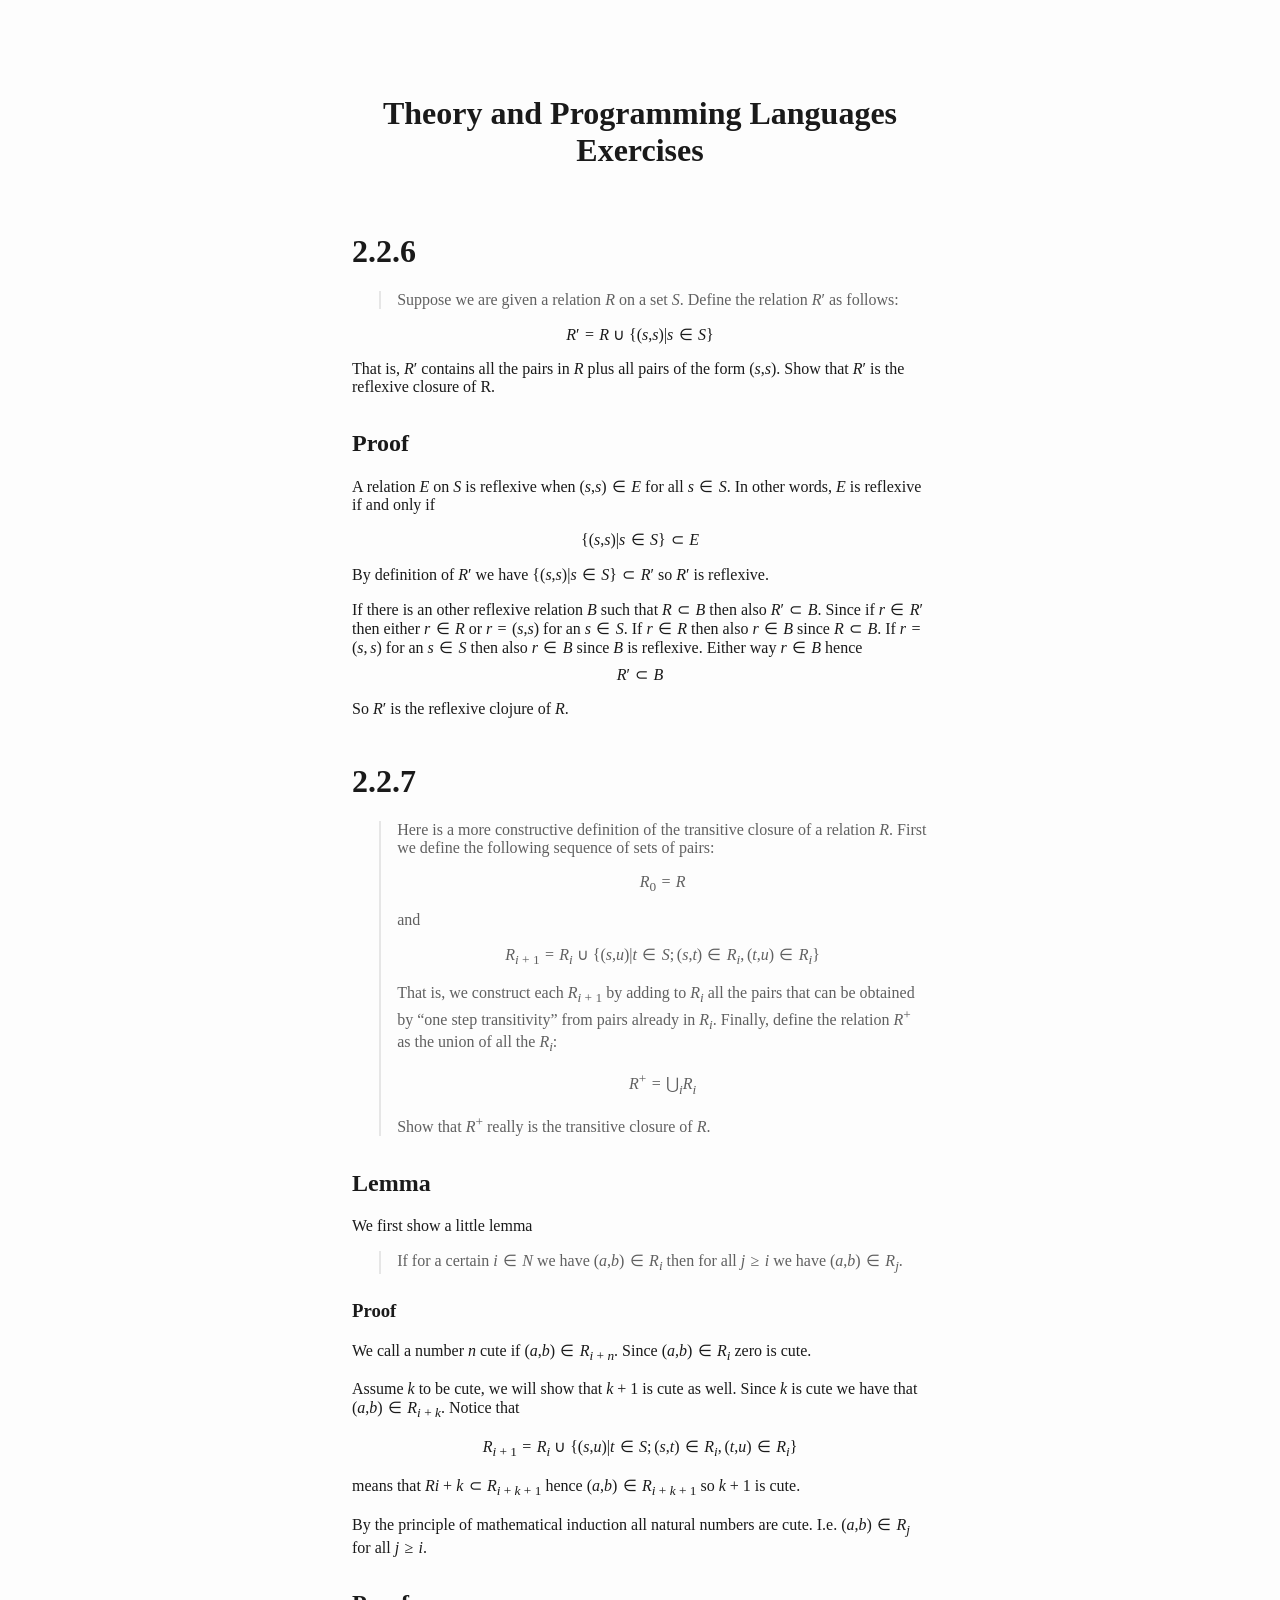
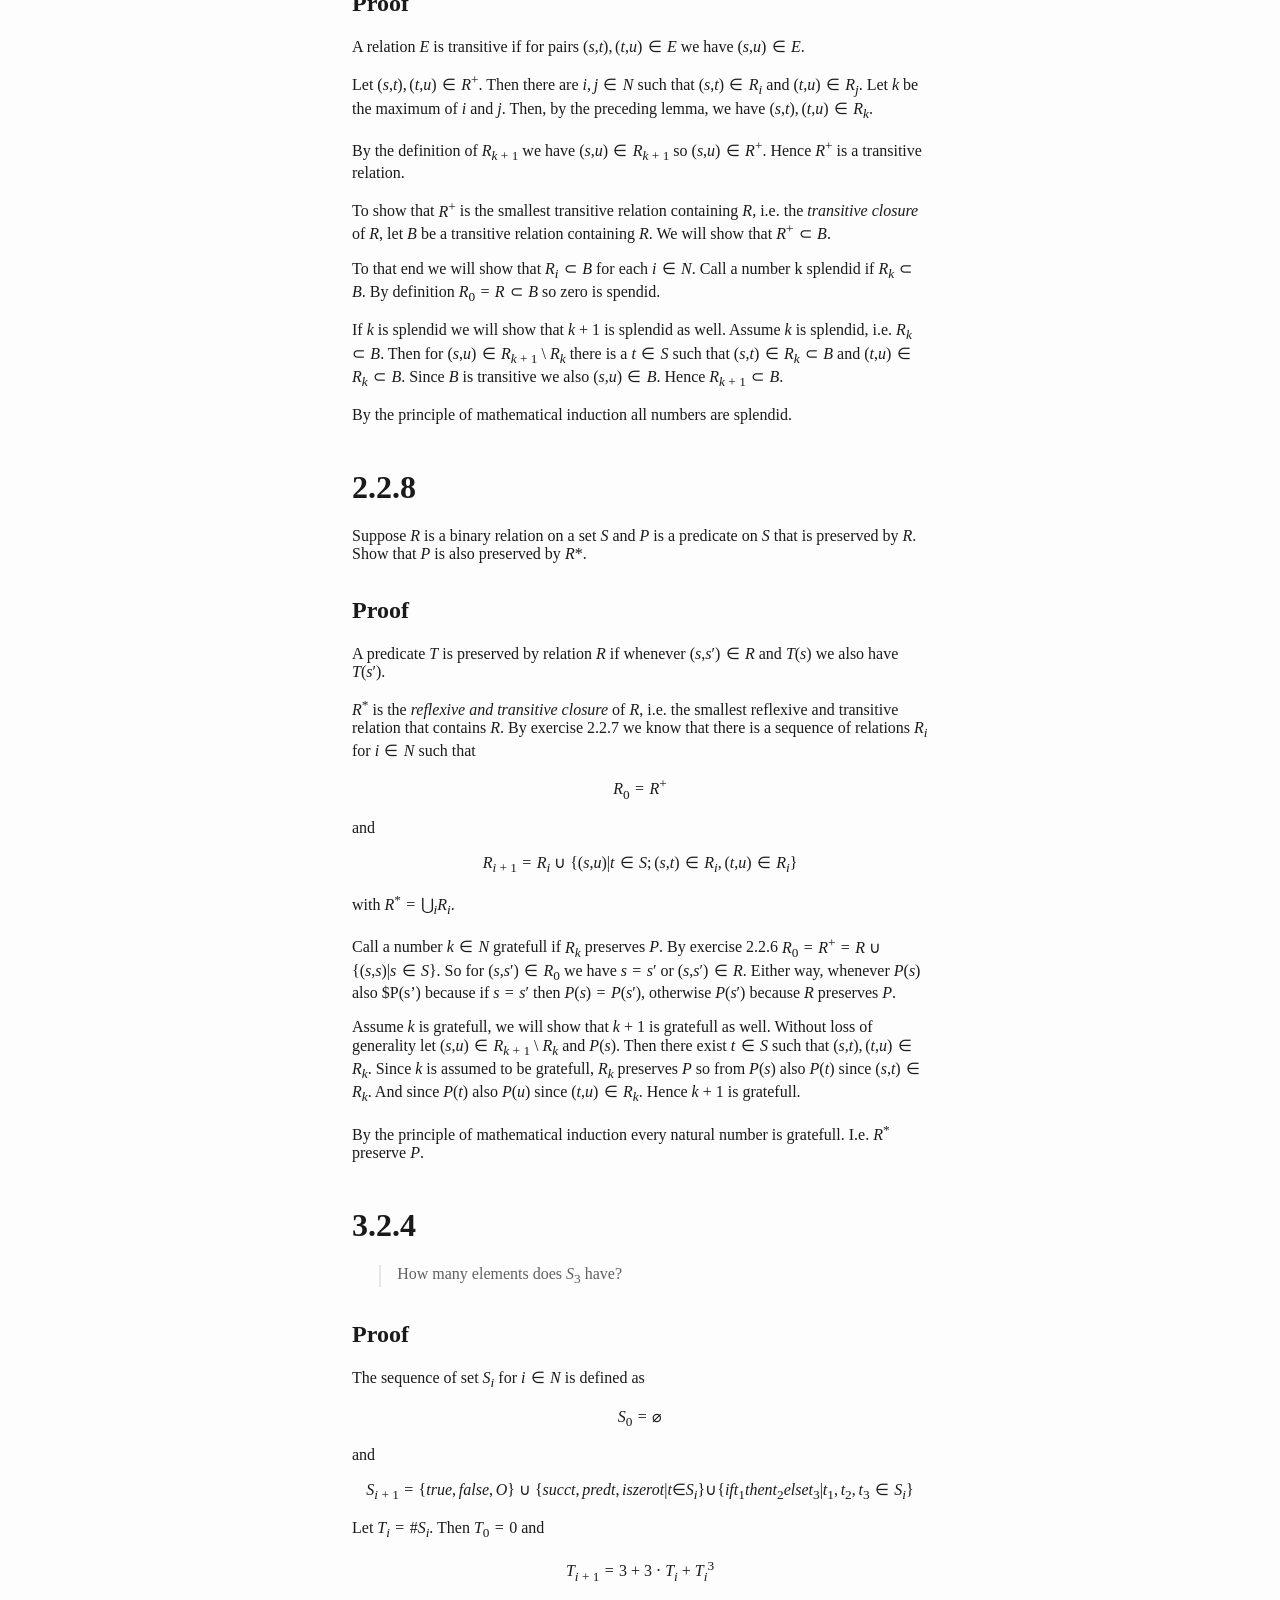
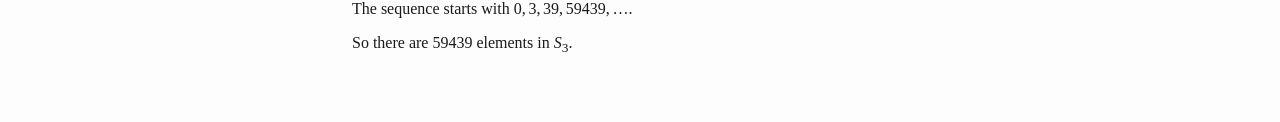
==== docs/exercises.html @ 186ad0e3 "Exercise 3.2.4" ====
<!DOCTYPE html>
<html xmlns="http://www.w3.org/1999/xhtml" lang="" xml:lang="">
<head>
  <meta charset="utf-8" />
  <meta name="generator" content="pandoc" />
  <meta name="viewport" content="width=device-width, initial-scale=1.0, user-scalable=yes" />
  <title>Theory and Programming Languages Exercises</title>
  <style>
    html {
      color: #1a1a1a;
      background-color: #fdfdfd;
    }
    body {
      margin: 0 auto;
      max-width: 36em;
      padding-left: 50px;
      padding-right: 50px;
      padding-top: 50px;
      padding-bottom: 50px;
      hyphens: auto;
      overflow-wrap: break-word;
      text-rendering: optimizeLegibility;
      font-kerning: normal;
    }
    @media (max-width: 600px) {
      body {
        font-size: 0.9em;
        padding: 12px;
      }
      h1 {
        font-size: 1.8em;
      }
    }
    @media print {
      html {
        background-color: white;
      }
      body {
        background-color: transparent;
        color: black;
        font-size: 12pt;
      }
      p, h2, h3 {
        orphans: 3;
        widows: 3;
      }
      h2, h3, h4 {
        page-break-after: avoid;
      }
    }
    p {
      margin: 1em 0;
    }
    a {
      color: #1a1a1a;
    }
    a:visited {
      color: #1a1a1a;
    }
    img {
      max-width: 100%;
    }
    h1, h2, h3, h4, h5, h6 {
      margin-top: 1.4em;
    }
    h5, h6 {
      font-size: 1em;
      font-style: italic;
    }
    h6 {
      font-weight: normal;
    }
    ol, ul {
      padding-left: 1.7em;
      margin-top: 1em;
    }
    li > ol, li > ul {
      margin-top: 0;
    }
    blockquote {
      margin: 1em 0 1em 1.7em;
      padding-left: 1em;
      border-left: 2px solid #e6e6e6;
      color: #606060;
    }
    code {
      font-family: Menlo, Monaco, Consolas, 'Lucida Console', monospace;
      font-size: 85%;
      margin: 0;
      hyphens: manual;
    }
    pre {
      margin: 1em 0;
      overflow: auto;
    }
    pre code {
      padding: 0;
      overflow: visible;
      overflow-wrap: normal;
    }
    .sourceCode {
     background-color: transparent;
     overflow: visible;
    }
    hr {
      background-color: #1a1a1a;
      border: none;
      height: 1px;
      margin: 1em 0;
    }
    table {
      margin: 1em 0;
      border-collapse: collapse;
      width: 100%;
      overflow-x: auto;
      display: block;
      font-variant-numeric: lining-nums tabular-nums;
    }
    table caption {
      margin-bottom: 0.75em;
    }
    tbody {
      margin-top: 0.5em;
      border-top: 1px solid #1a1a1a;
      border-bottom: 1px solid #1a1a1a;
    }
    th {
      border-top: 1px solid #1a1a1a;
      padding: 0.25em 0.5em 0.25em 0.5em;
    }
    td {
      padding: 0.125em 0.5em 0.25em 0.5em;
    }
    header {
      margin-bottom: 4em;
      text-align: center;
    }
    #TOC li {
      list-style: none;
    }
    #TOC ul {
      padding-left: 1.3em;
    }
    #TOC > ul {
      padding-left: 0;
    }
    #TOC a:not(:hover) {
      text-decoration: none;
    }
    code{white-space: pre-wrap;}
    span.smallcaps{font-variant: small-caps;}
    div.columns{display: flex; gap: min(4vw, 1.5em);}
    div.column{flex: auto; overflow-x: auto;}
    div.hanging-indent{margin-left: 1.5em; text-indent: -1.5em;}
    /* The extra [class] is a hack that increases specificity enough to
       override a similar rule in reveal.js */
    ul.task-list[class]{list-style: none;}
    ul.task-list li input[type="checkbox"] {
      font-size: inherit;
      width: 0.8em;
      margin: 0 0.8em 0.2em -1.6em;
      vertical-align: middle;
    }
    .display.math{display: block; text-align: center; margin: 0.5rem auto;}
  </style>
</head>
<body>
<header id="title-block-header">
<h1 class="title">Theory and Programming Languages Exercises</h1>
</header>
<h1 id="section">2.2.6</h1>
<blockquote>
<p>Suppose we are given a relation <span
class="math inline"><em>R</em></span> on a set <span
class="math inline"><em>S</em></span>. Define the relation <span
class="math inline"><em>R</em>′</span> as follows:</p>
</blockquote>
<p><span
class="math display"><em>R</em>′ = <em>R</em> ∪ {(<em>s</em>,<em>s</em>)|<em>s</em> ∈ <em>S</em>}</span></p>
<p>That is, <span class="math inline"><em>R</em>′</span> contains all
the pairs in <span class="math inline"><em>R</em></span> plus all pairs
of the form <span class="math inline">(<em>s</em>,<em>s</em>)</span>.
Show that <span class="math inline"><em>R</em>′</span> is the reflexive
closure of R.</p>
<h2 id="proof">Proof</h2>
<p>A relation <span class="math inline"><em>E</em></span> on <span
class="math inline"><em>S</em></span> is reflexive when <span
class="math inline">(<em>s</em>,<em>s</em>) ∈ <em>E</em></span> for all
<span class="math inline"><em>s</em> ∈ <em>S</em></span>. In other
words, <span class="math inline"><em>E</em></span> is reflexive if and
only if</p>
<p><span
class="math display">{(<em>s</em>,<em>s</em>)|<em>s</em> ∈ <em>S</em>} ⊂ <em>E</em></span></p>
<p>By definition of <span class="math inline"><em>R</em>′</span> we have
<span
class="math inline">{(<em>s</em>,<em>s</em>)|<em>s</em> ∈ <em>S</em>} ⊂ <em>R</em>′</span>
so <span class="math inline"><em>R</em>′</span> is reflexive.</p>
<p>If there is an other reflexive relation <span
class="math inline"><em>B</em></span> such that <span
class="math inline"><em>R</em> ⊂ <em>B</em></span> then also <span
class="math inline"><em>R</em>′ ⊂ <em>B</em></span>. Since if <span
class="math inline"><em>r</em> ∈ <em>R</em>′</span> then either <span
class="math inline"><em>r</em> ∈ <em>R</em></span> or <span
class="math inline"><em>r</em> = (<em>s</em>,<em>s</em>)</span> for an
<span class="math inline"><em>s</em> ∈ <em>S</em></span>. If <span
class="math inline"><em>r</em> ∈ <em>R</em></span> then also <span
class="math inline"><em>r</em> ∈ <em>B</em></span> since <span
class="math inline"><em>R</em> ⊂ <em>B</em></span>. If <span
class="math inline"><em>r</em> = (<em>s</em>, <em>s</em></span>) for an
<span class="math inline"><em>s</em> ∈ <em>S</em></span> then also <span
class="math inline"><em>r</em> ∈ <em>B</em></span> since <span
class="math inline"><em>B</em></span> is reflexive. Either way <span
class="math inline"><em>r</em> ∈ <em>B</em></span> hence <span
class="math display"><em>R</em>′ ⊂ <em>B</em></span></p>
<p>So <span class="math inline"><em>R</em>′</span> is the reflexive
clojure of <span class="math inline"><em>R</em></span>.</p>
<h1 id="section-1">2.2.7</h1>
<blockquote>
<p>Here is a more constructive definition of the transitive closure of a
relation <span class="math inline"><em>R</em></span>. First we define
the following sequence of sets of pairs:</p>
<p><span
class="math display"><em>R</em><sub>0</sub> = <em>R</em></span></p>
<p>and</p>
<p><span
class="math display"><em>R</em><sub><em>i</em> + 1</sub> = <em>R</em><sub><em>i</em></sub> ∪ {(<em>s</em>,<em>u</em>)|<em>t</em> ∈ <em>S</em>; (<em>s</em>,<em>t</em>) ∈ <em>R</em><sub><em>i</em></sub>, (<em>t</em>,<em>u</em>) ∈ <em>R</em><sub><em>i</em></sub>}</span></p>
<p>That is, we construct each <span
class="math inline"><em>R</em><sub><em>i</em> + 1</sub></span> by adding
to <span class="math inline"><em>R</em><sub><em>i</em></sub></span> all
the pairs that can be obtained by “one step transitivity” from pairs
already in <span
class="math inline"><em>R</em><sub><em>i</em></sub></span>. Finally,
define the relation <span
class="math inline"><em>R</em><sup>+</sup></span> as the union of all
the <span
class="math inline"><em>R</em><sub><em>i</em></sub></span>:</p>
<p><span
class="math display"><em>R</em><sup>+</sup> = ⋃<sub><em>i</em></sub><em>R</em><sub><em>i</em></sub></span></p>
<p>Show that <span class="math inline"><em>R</em><sup>+</sup></span>
really is the transitive closure of <span
class="math inline"><em>R</em></span>.</p>
</blockquote>
<h2 id="lemma">Lemma</h2>
<p>We first show a little lemma</p>
<blockquote>
<p>If for a certain <span
class="math inline"><em>i</em> ∈ <em>N</em></span> we have <span
class="math inline">(<em>a</em>,<em>b</em>) ∈ <em>R</em><sub><em>i</em></sub></span>
then for all <span class="math inline"><em>j</em> ≥ <em>i</em></span> we
have <span
class="math inline">(<em>a</em>,<em>b</em>) ∈ <em>R</em><sub><em>j</em></sub></span>.</p>
</blockquote>
<h3 id="proof-1">Proof</h3>
<p>We call a number <span class="math inline"><em>n</em></span> cute if
<span
class="math inline">(<em>a</em>,<em>b</em>) ∈ <em>R</em><sub><em>i</em> + <em>n</em></sub></span>.
Since <span
class="math inline">(<em>a</em>,<em>b</em>) ∈ <em>R</em><sub><em>i</em></sub></span>
zero is cute.</p>
<p>Assume <span class="math inline"><em>k</em></span> to be cute, we
will show that <span class="math inline"><em>k</em> + 1</span> is cute
as well. Since <span class="math inline"><em>k</em></span> is cute we
have that <span
class="math inline">(<em>a</em>,<em>b</em>) ∈ <em>R</em><sub><em>i</em> + <em>k</em></sub></span>.
Notice that</p>
<p><span
class="math display"><em>R</em><sub><em>i</em> + 1</sub> = <em>R</em><sub><em>i</em></sub> ∪ {(<em>s</em>,<em>u</em>)|<em>t</em> ∈ <em>S</em>; (<em>s</em>,<em>t</em>) ∈ <em>R</em><sub><em>i</em></sub>, (<em>t</em>,<em>u</em>) ∈ <em>R</em><sub><em>i</em></sub>}</span></p>
<p>means that <span
class="math inline"><em>R</em><em>i</em> + <em>k</em> ⊂ <em>R</em><sub><em>i</em> + <em>k</em> + 1</sub></span>
hence <span
class="math inline">(<em>a</em>,<em>b</em>) ∈ <em>R</em><sub><em>i</em> + <em>k</em> + 1</sub></span>
so <span class="math inline"><em>k</em> + 1</span> is cute.</p>
<p>By the principle of mathematical induction all natural numbers are
cute. I.e. <span
class="math inline">(<em>a</em>,<em>b</em>) ∈ <em>R</em><sub><em>j</em></sub></span>
for all <span class="math inline"><em>j</em> ≥ <em>i</em></span>.</p>
<h2 id="proof-2">Proof</h2>
<p>A relation <span class="math inline"><em>E</em></span> is transitive
if for pairs <span
class="math inline">(<em>s</em>,<em>t</em>), (<em>t</em>,<em>u</em>) ∈ <em>E</em></span>
we have <span
class="math inline">(<em>s</em>,<em>u</em>) ∈ <em>E</em></span>.</p>
<p>Let <span
class="math inline">(<em>s</em>,<em>t</em>), (<em>t</em>,<em>u</em>) ∈ <em>R</em><sup>+</sup></span>.
Then there are <span
class="math inline"><em>i</em>, <em>j</em> ∈ <em>N</em></span> such that
<span
class="math inline">(<em>s</em>,<em>t</em>) ∈ <em>R</em><sub><em>i</em></sub></span>
and <span
class="math inline">(<em>t</em>,<em>u</em>) ∈ <em>R</em><sub><em>j</em></sub></span>.
Let <span class="math inline"><em>k</em></span> be the maximum of <span
class="math inline"><em>i</em></span> and <span
class="math inline"><em>j</em></span>. Then, by the preceding lemma, we
have <span
class="math inline">(<em>s</em>,<em>t</em>), (<em>t</em>,<em>u</em>) ∈ <em>R</em><sub><em>k</em></sub></span>.</p>
<p>By the definition of <span
class="math inline"><em>R</em><sub><em>k</em> + 1</sub></span> we have
<span
class="math inline">(<em>s</em>,<em>u</em>) ∈ <em>R</em><sub><em>k</em> + 1</sub></span>
so <span
class="math inline">(<em>s</em>,<em>u</em>) ∈ <em>R</em><sup>+</sup></span>.
Hence <span class="math inline"><em>R</em><sup>+</sup></span> is a
transitive relation.</p>
<p>To show that <span class="math inline"><em>R</em><sup>+</sup></span>
is the smallest transitive relation containing <span
class="math inline"><em>R</em></span>, i.e. the <em>transitive
closure</em> of <span class="math inline"><em>R</em></span>, let <span
class="math inline"><em>B</em></span> be a transitive relation
containing <span class="math inline"><em>R</em></span>. We will show
that <span
class="math inline"><em>R</em><sup>+</sup> ⊂ <em>B</em></span>.</p>
<p>To that end we will show that <span
class="math inline"><em>R</em><sub><em>i</em></sub> ⊂ <em>B</em></span>
for each <span class="math inline"><em>i</em> ∈ <em>N</em></span>. Call
a number k splendid if <span
class="math inline"><em>R</em><sub><em>k</em></sub> ⊂ <em>B</em></span>.
By definition <span
class="math inline"><em>R</em><sub>0</sub> = <em>R</em> ⊂ <em>B</em></span>
so zero is spendid.</p>
<p>If <span class="math inline"><em>k</em></span> is splendid we will
show that <span class="math inline"><em>k</em> + 1</span> is splendid as
well. Assume <span class="math inline"><em>k</em></span> is splendid,
i.e. <span
class="math inline"><em>R</em><sub><em>k</em></sub> ⊂ <em>B</em></span>.
Then for <span
class="math inline">(<em>s</em>,<em>u</em>) ∈ <em>R</em><sub><em>k</em> + 1</sub> \ <em>R</em><sub><em>k</em></sub></span>
there is a <span class="math inline"><em>t</em> ∈ <em>S</em></span> such
that <span
class="math inline">(<em>s</em>,<em>t</em>) ∈ <em>R</em><sub><em>k</em></sub> ⊂ <em>B</em></span>
and <span
class="math inline">(<em>t</em>,<em>u</em>) ∈ <em>R</em><sub><em>k</em></sub> ⊂ <em>B</em></span>.
Since <span class="math inline"><em>B</em></span> is transitive we also
<span class="math inline">(<em>s</em>,<em>u</em>) ∈ <em>B</em></span>.
Hence <span
class="math inline"><em>R</em><sub><em>k</em> + 1</sub> ⊂ <em>B</em></span>.</p>
<p>By the principle of mathematical induction all numbers are
splendid.</p>
<h1 id="section-2">2.2.8</h1>
<p>Suppose <span class="math inline"><em>R</em></span> is a binary
relation on a set <span class="math inline"><em>S</em></span> and <span
class="math inline"><em>P</em></span> is a predicate on <span
class="math inline"><em>S</em></span> that is preserved by <span
class="math inline"><em>R</em></span>. Show that <span
class="math inline"><em>P</em></span> is also preserved by <span
class="math inline"><em>R</em>*</span>.</p>
<h2 id="proof-3">Proof</h2>
<p>A predicate <span class="math inline"><em>T</em></span> is preserved
by relation <span class="math inline"><em>R</em></span> if whenever
<span class="math inline">(<em>s</em>,<em>s</em>′) ∈ <em>R</em></span>
and <span class="math inline"><em>T</em>(<em>s</em>)</span> we also have
<span class="math inline"><em>T</em>(<em>s</em>′)</span>.</p>
<p><span class="math inline"><em>R</em><sup>*</sup></span> is the
<em>reflexive and transitive closure</em> of <span
class="math inline"><em>R</em></span>, i.e. the smallest reflexive and
transitive relation that contains <span
class="math inline"><em>R</em></span>. By exercise 2.2.7 we know that
there is a sequence of relations <span
class="math inline"><em>R</em><sub><em>i</em></sub></span> for <span
class="math inline"><em>i</em> ∈ <em>N</em></span> such that</p>
<p><span
class="math display"><em>R</em><sub>0</sub> = <em>R</em><sup>+</sup></span></p>
<p>and</p>
<p><span
class="math display"><em>R</em><sub><em>i</em> + 1</sub> = <em>R</em><sub><em>i</em></sub> ∪ {(<em>s</em>,<em>u</em>)|<em>t</em> ∈ <em>S</em>; (<em>s</em>,<em>t</em>) ∈ <em>R</em><sub><em>i</em></sub>, (<em>t</em>,<em>u</em>) ∈ <em>R</em><sub><em>i</em></sub>}</span></p>
<p>with <span
class="math inline"><em>R</em><sup>*</sup> = ⋃<sub><em>i</em></sub><em>R</em><sub><em>i</em></sub></span>.</p>
<p>Call a number <span
class="math inline"><em>k</em> ∈ <em>N</em></span> gratefull if <span
class="math inline"><em>R</em><sub><em>k</em></sub></span> preserves
<span class="math inline"><em>P</em></span>. By exercise 2.2.6 <span
class="math inline"><em>R</em><sub>0</sub> = <em>R</em><sup>+</sup> = <em>R</em> ∪ {(<em>s</em>,<em>s</em>)|<em>s</em> ∈ <em>S</em>}</span>.
So for <span
class="math inline">(<em>s</em>,<em>s</em>′) ∈ <em>R</em><sub>0</sub></span>
we have <span class="math inline"><em>s</em> = <em>s</em>′</span> or
<span class="math inline">(<em>s</em>,<em>s</em>′) ∈ <em>R</em></span>.
Either way, whenever <span
class="math inline"><em>P</em>(<em>s</em>)</span> also $P(s’) because if
<span class="math inline"><em>s</em> = <em>s</em>′</span> then <span
class="math inline"><em>P</em>(<em>s</em>) = <em>P</em>(<em>s</em>′)</span>,
otherwise <span class="math inline"><em>P</em>(<em>s</em>′)</span>
because <span class="math inline"><em>R</em></span> preserves <span
class="math inline"><em>P</em></span>.</p>
<p>Assume <span class="math inline"><em>k</em></span> is gratefull, we
will show that <span class="math inline"><em>k</em> + 1</span> is
gratefull as well. Without loss of generality let <span
class="math inline">(<em>s</em>,<em>u</em>) ∈ <em>R</em><sub><em>k</em> + 1</sub> \ <em>R</em><sub><em>k</em></sub></span>
and <span class="math inline"><em>P</em>(<em>s</em>)</span>. Then there
exist <span class="math inline"><em>t</em> ∈ <em>S</em></span> such that
<span
class="math inline">(<em>s</em>,<em>t</em>), (<em>t</em>,<em>u</em>) ∈ <em>R</em><sub><em>k</em></sub></span>.
Since <span class="math inline"><em>k</em></span> is assumed to be
gratefull, <span
class="math inline"><em>R</em><sub><em>k</em></sub></span> preserves
<span class="math inline"><em>P</em></span> so from <span
class="math inline"><em>P</em>(<em>s</em>)</span> also <span
class="math inline"><em>P</em>(<em>t</em>)</span> since <span
class="math inline">(<em>s</em>,<em>t</em>) ∈ <em>R</em><sub><em>k</em></sub></span>.
And since <span class="math inline"><em>P</em>(<em>t</em>)</span> also
<span class="math inline"><em>P</em>(<em>u</em>)</span> since <span
class="math inline">(<em>t</em>,<em>u</em>) ∈ <em>R</em><sub><em>k</em></sub></span>.
Hence <span class="math inline"><em>k</em> + 1</span> is gratefull.</p>
<p>By the principle of mathematical induction every natural number is
gratefull. I.e. <span class="math inline"><em>R</em><sup>*</sup></span>
preserve <span class="math inline"><em>P</em></span>.</p>
<h1 id="section-3">3.2.4</h1>
<blockquote>
<p>How many elements does <span
class="math inline"><em>S</em><sub>3</sub></span> have?</p>
</blockquote>
<h2 id="proof-4">Proof</h2>
<p>The sequence of set <span
class="math inline"><em>S</em><sub><em>i</em></sub></span> for <span
class="math inline"><em>i</em> ∈ <em>N</em></span> is defined as</p>
<p><span class="math display"><em>S</em><sub>0</sub> = ⌀</span></p>
<p>and</p>
<p><span
class="math display"><em>S</em><sub><em>i</em> + 1</sub> = {<em>t</em><em>r</em><em>u</em><em>e</em>, <em>f</em><em>a</em><em>l</em><em>s</em><em>e</em>, <em>O</em>} ∪ {<em>s</em><em>u</em><em>c</em><em>c</em><em>t</em>, <em>p</em><em>r</em><em>e</em><em>d</em><em>t</em>, <em>i</em><em>s</em><em>z</em><em>e</em><em>r</em><em>o</em><em>t</em>|<em>t</em>∈<em>S</em><sub><em>i</em></sub>}∪{<em>i</em><em>f</em><em>t</em><sub>1</sub><em>t</em><em>h</em><em>e</em><em>n</em><em>t</em><sub>2</sub><em>e</em><em>l</em><em>s</em><em>e</em><em>t</em><sub>3</sub>|<em>t</em><sub>1</sub>, <em>t</em><sub>2</sub>, <em>t</em><sub>3</sub> ∈ <em>S</em><sub><em>i</em></sub>}</span></p>
<p>Let <span
class="math inline"><em>T</em><sub><em>i</em></sub> = #<em>S</em><sub><em>i</em></sub></span>.
Then <span class="math inline"><em>T</em><sub>0</sub> = 0</span> and</p>
<p><span
class="math display"><em>T</em><sub><em>i</em> + 1</sub> = 3 + 3 ⋅ <em>T</em><sub><em>i</em></sub> + <em>T</em><sub><em>i</em></sub><sup>3</sup></span></p>
<p>The sequence starts with <span
class="math inline">0, 3, 39, 59439, …</span>.</p>
<p>So there are 59439 elements in <span
class="math inline"><em>S</em><sub>3</sub></span>.</p>
</body>
</html>
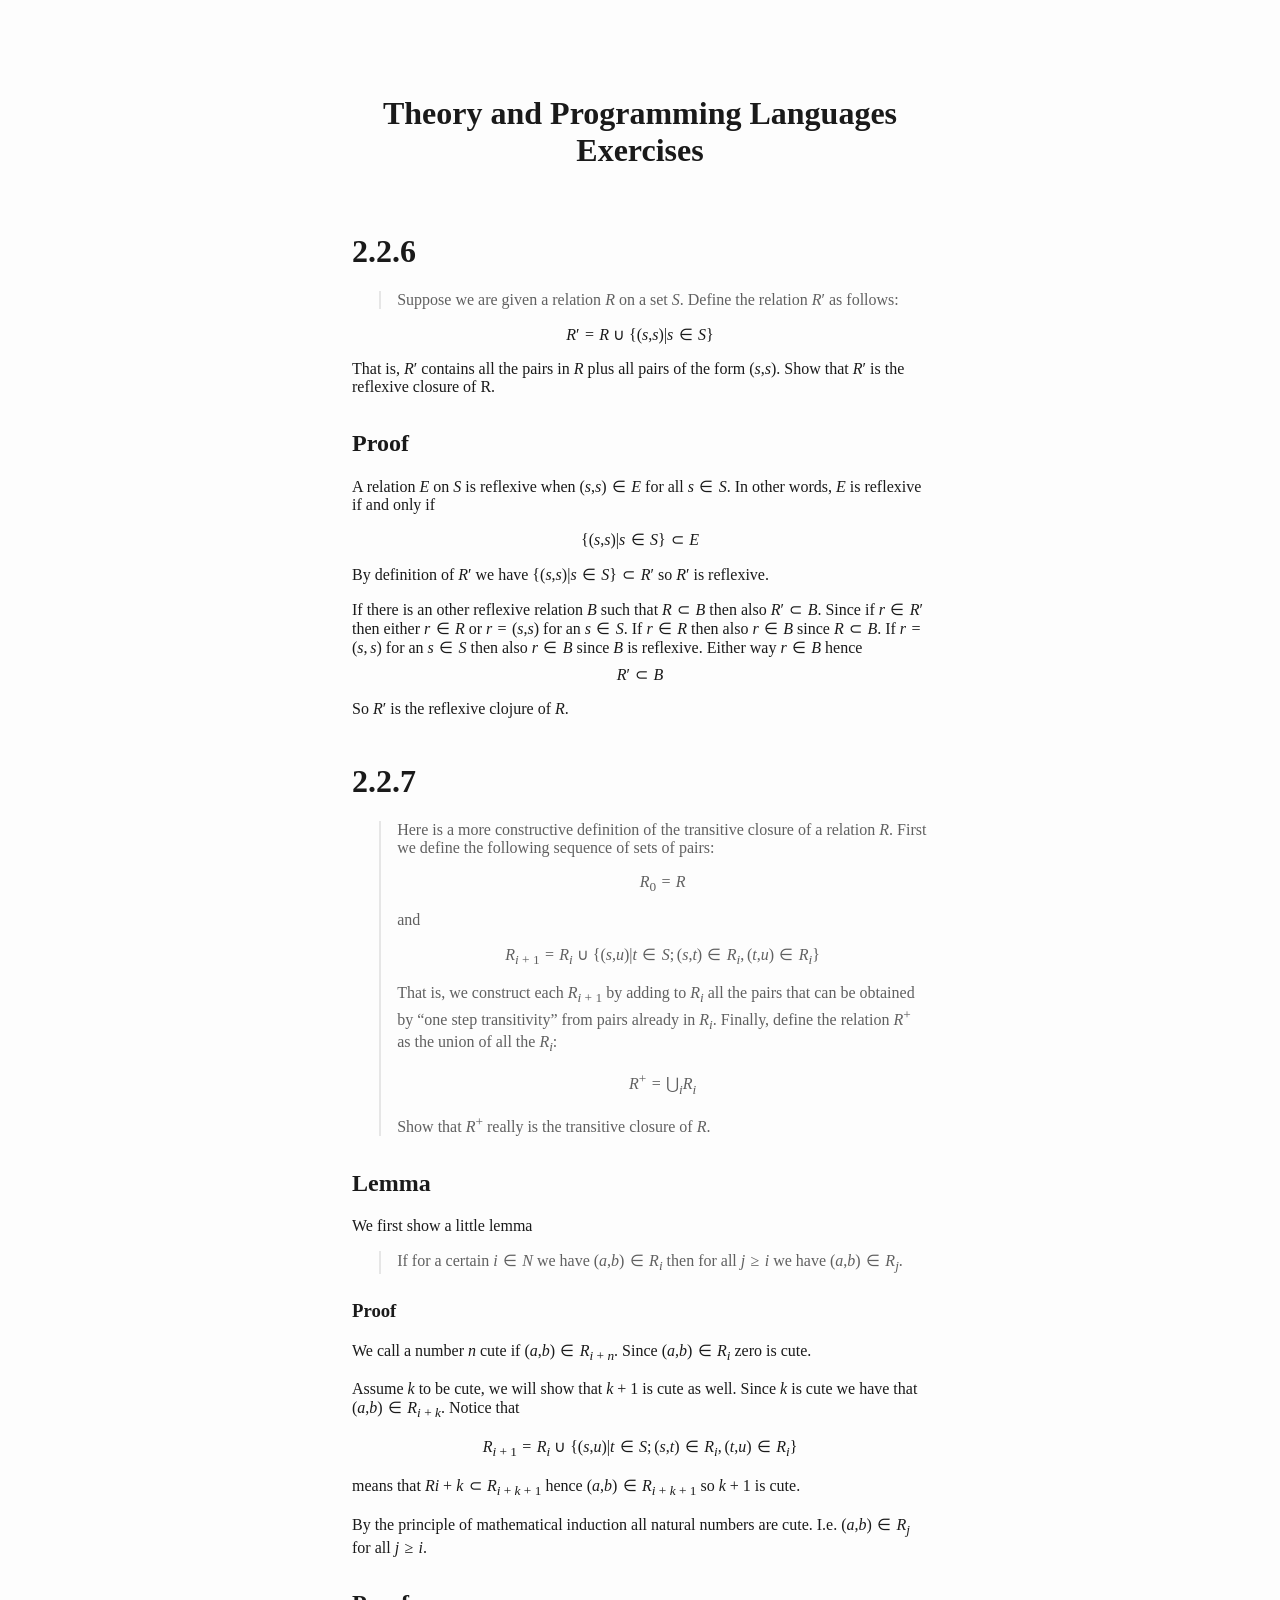
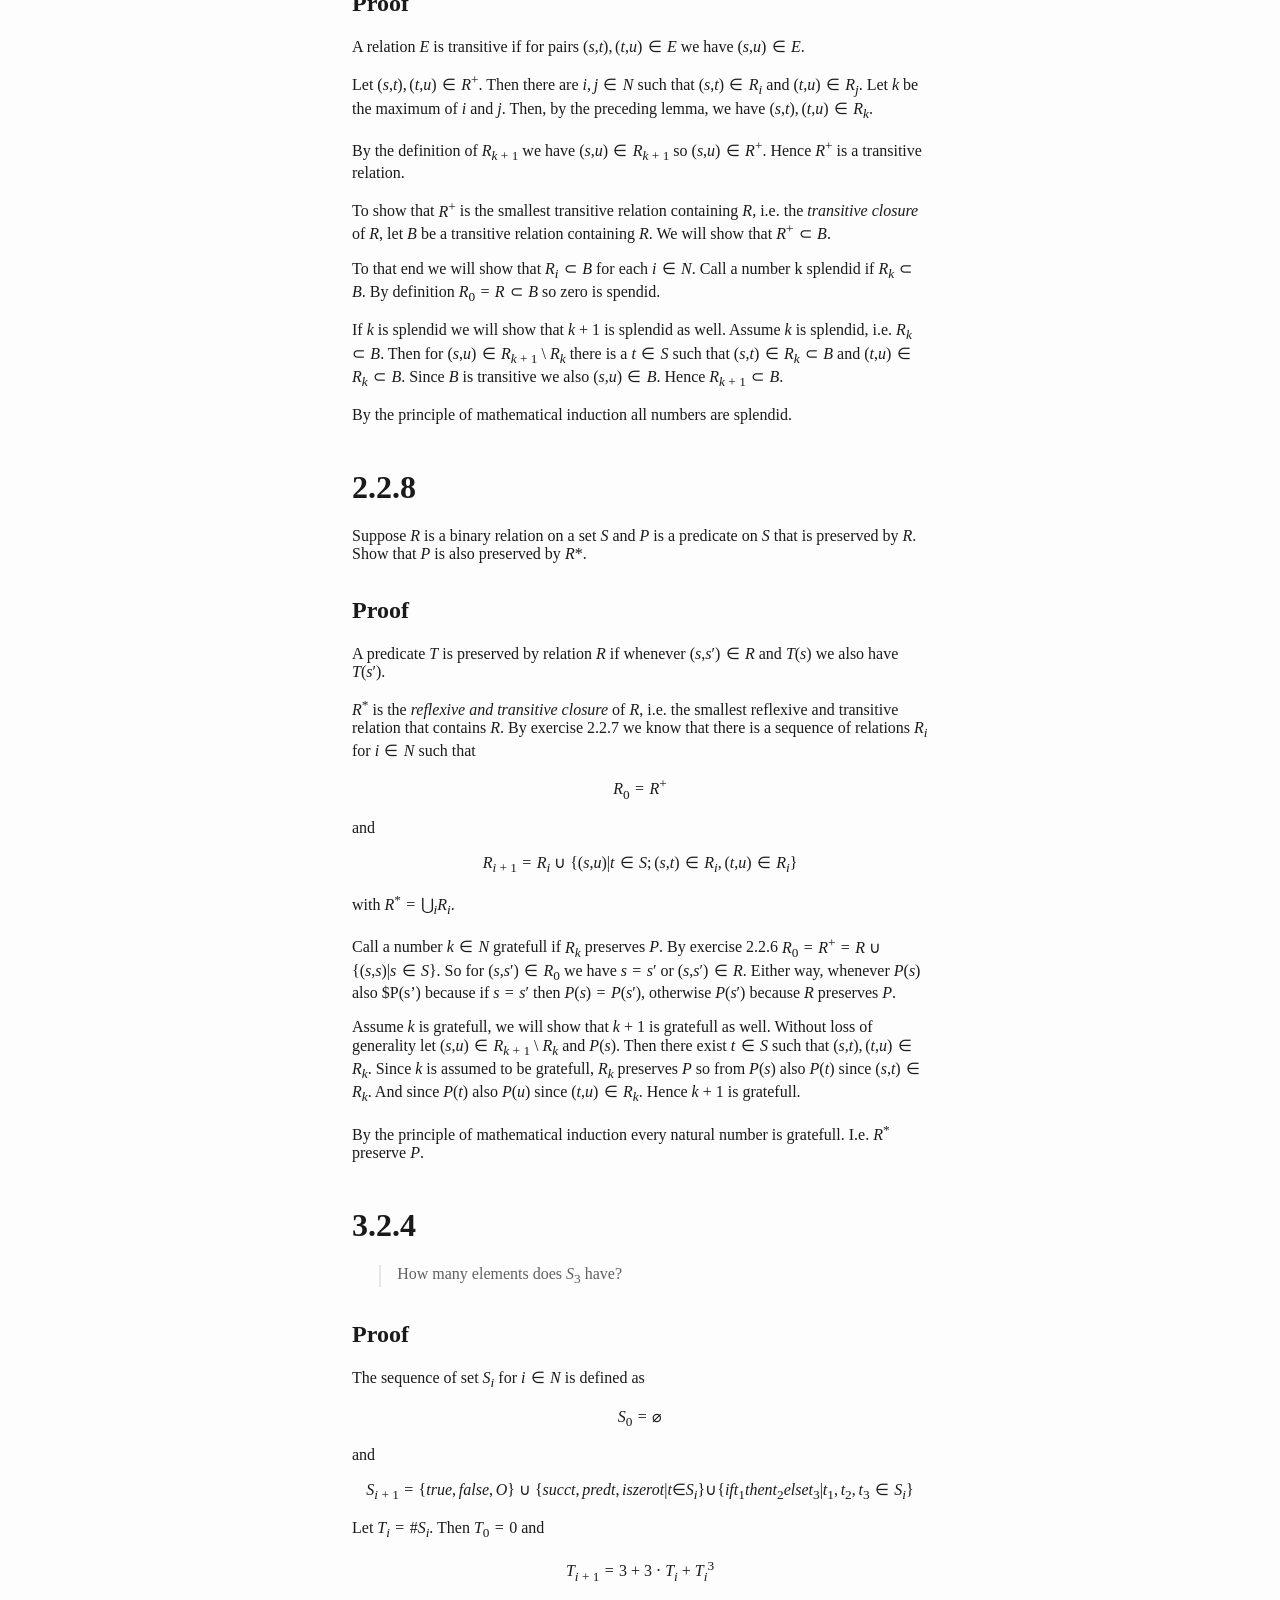
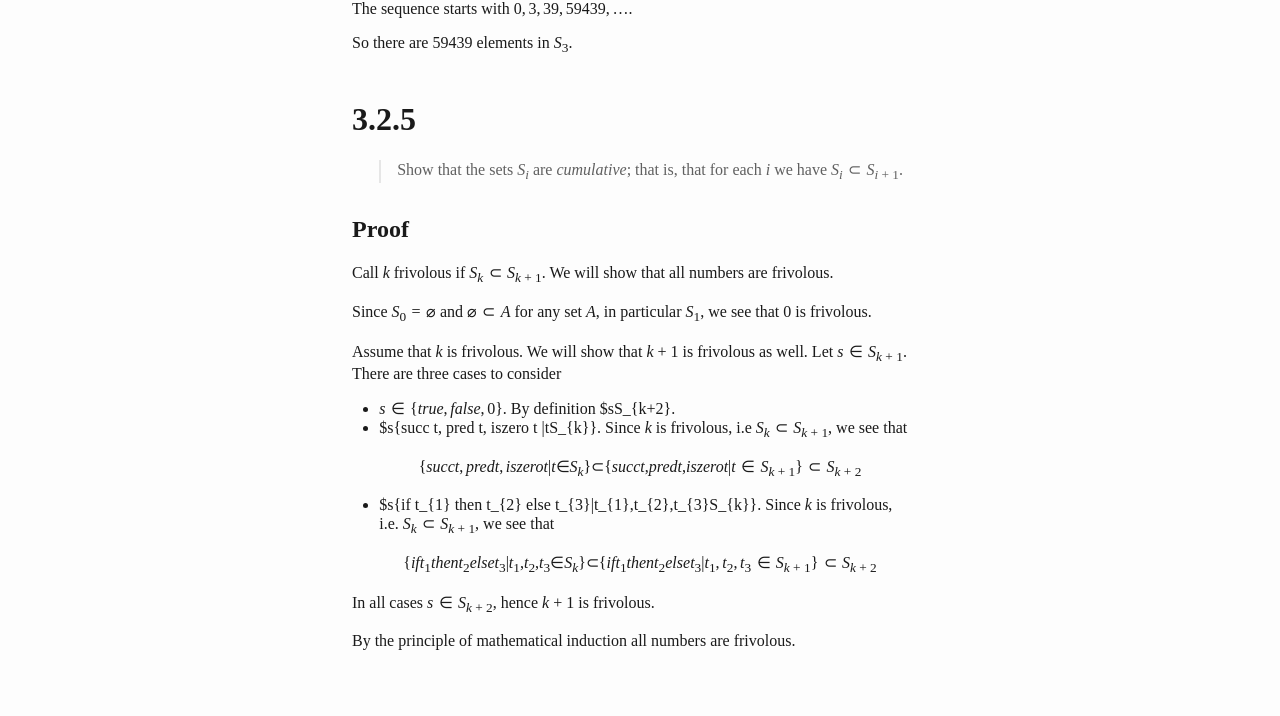
==== commit 65fab7ff: "Exercise 3.2.5" ====
--- a/docs/exercises.html
+++ b/docs/exercises.html
@@ -424,5 +424,51 @@
 class="math inline">0, 3, 39, 59439, …</span>.</p>
 <p>So there are 59439 elements in <span
 class="math inline"><em>S</em><sub>3</sub></span>.</p>
+<h1 id="section-4">3.2.5</h1>
+<blockquote>
+<p>Show that the sets <span
+class="math inline"><em>S</em><sub><em>i</em></sub></span> are
+<em>cumulative</em>; that is, that for each <span
+class="math inline"><em>i</em></span> we have <span
+class="math inline"><em>S</em><sub><em>i</em></sub> ⊂ <em>S</em><sub><em>i</em> + 1</sub></span>.</p>
+</blockquote>
+<h2 id="proof-5">Proof</h2>
+<p>Call <span class="math inline"><em>k</em></span> frivolous if <span
+class="math inline"><em>S</em><sub><em>k</em></sub> ⊂ <em>S</em><sub><em>k</em> + 1</sub></span>.
+We will show that all numbers are frivolous.</p>
+<p>Since <span class="math inline"><em>S</em><sub>0</sub> = ⌀</span> and
+<span class="math inline">⌀ ⊂ <em>A</em></span> for any set <span
+class="math inline"><em>A</em></span>, in particular <span
+class="math inline"><em>S</em><sub>1</sub></span>, we see that 0 is
+frivolous.</p>
+<p>Assume that <span class="math inline"><em>k</em></span> is frivolous.
+We will show that <span class="math inline"><em>k</em> + 1</span> is
+frivolous as well. Let <span
+class="math inline"><em>s</em> ∈ <em>S</em><sub><em>k</em> + 1</sub></span>.
+There are three cases to consider</p>
+<ul>
+<li><span
+class="math inline"><em>s</em> ∈ {<em>t</em><em>r</em><em>u</em><em>e</em>, <em>f</em><em>a</em><em>l</em><em>s</em><em>e</em>, 0}</span>.
+By definition $sS_{k+2}.</li>
+<li>$s{succ t, pred t, iszero t |tS_{k}}. Since <span
+class="math inline"><em>k</em></span> is frivolous, i.e <span
+class="math inline"><em>S</em><sub><em>k</em></sub> ⊂ <em>S</em><sub><em>k</em> + 1</sub></span>,
+we see that</li>
+</ul>
+<p><span
+class="math display">{<em>s</em><em>u</em><em>c</em><em>c</em><em>t</em>, <em>p</em><em>r</em><em>e</em><em>d</em><em>t</em>, <em>i</em><em>s</em><em>z</em><em>e</em><em>r</em><em>o</em><em>t</em>|<em>t</em>∈<em>S</em><sub><em>k</em></sub>}⊂{<em>s</em><em>u</em><em>c</em><em>c</em><em>t</em>,<em>p</em><em>r</em><em>e</em><em>d</em><em>t</em>,<em>i</em><em>s</em><em>z</em><em>e</em><em>r</em><em>o</em><em>t</em>|<em>t</em> ∈ <em>S</em><sub><em>k</em> + 1</sub>} ⊂ <em>S</em><sub><em>k</em> + 2</sub></span></p>
+<ul>
+<li>$s{if t_{1} then t_{2} else t_{3}|t_{1},t_{2},t_{3}S_{k}}. Since
+<span class="math inline"><em>k</em></span> is frivolous, i.e. <span
+class="math inline"><em>S</em><sub><em>k</em></sub> ⊂ <em>S</em><sub><em>k</em> + 1</sub></span>,
+we see that</li>
+</ul>
+<p><span
+class="math display">{<em>i</em><em>f</em><em>t</em><sub>1</sub><em>t</em><em>h</em><em>e</em><em>n</em><em>t</em><sub>2</sub><em>e</em><em>l</em><em>s</em><em>e</em><em>t</em><sub>3</sub>|<em>t</em><sub>1</sub>,<em>t</em><sub>2</sub>,<em>t</em><sub>3</sub>∈<em>S</em><sub><em>k</em></sub>}⊂{<em>i</em><em>f</em><em>t</em><sub>1</sub><em>t</em><em>h</em><em>e</em><em>n</em><em>t</em><sub>2</sub><em>e</em><em>l</em><em>s</em><em>e</em><em>t</em><sub>3</sub>|<em>t</em><sub>1</sub>, <em>t</em><sub>2</sub>, <em>t</em><sub>3</sub> ∈ <em>S</em><sub><em>k</em> + 1</sub>} ⊂ <em>S</em><sub><em>k</em> + 2</sub></span></p>
+<p>In all cases <span
+class="math inline"><em>s</em> ∈ <em>S</em><sub><em>k</em> + 2</sub></span>,
+hence <span class="math inline"><em>k</em> + 1</span> is frivolous.</p>
+<p>By the principle of mathematical induction all numbers are
+frivolous.</p>
 </body>
 </html>
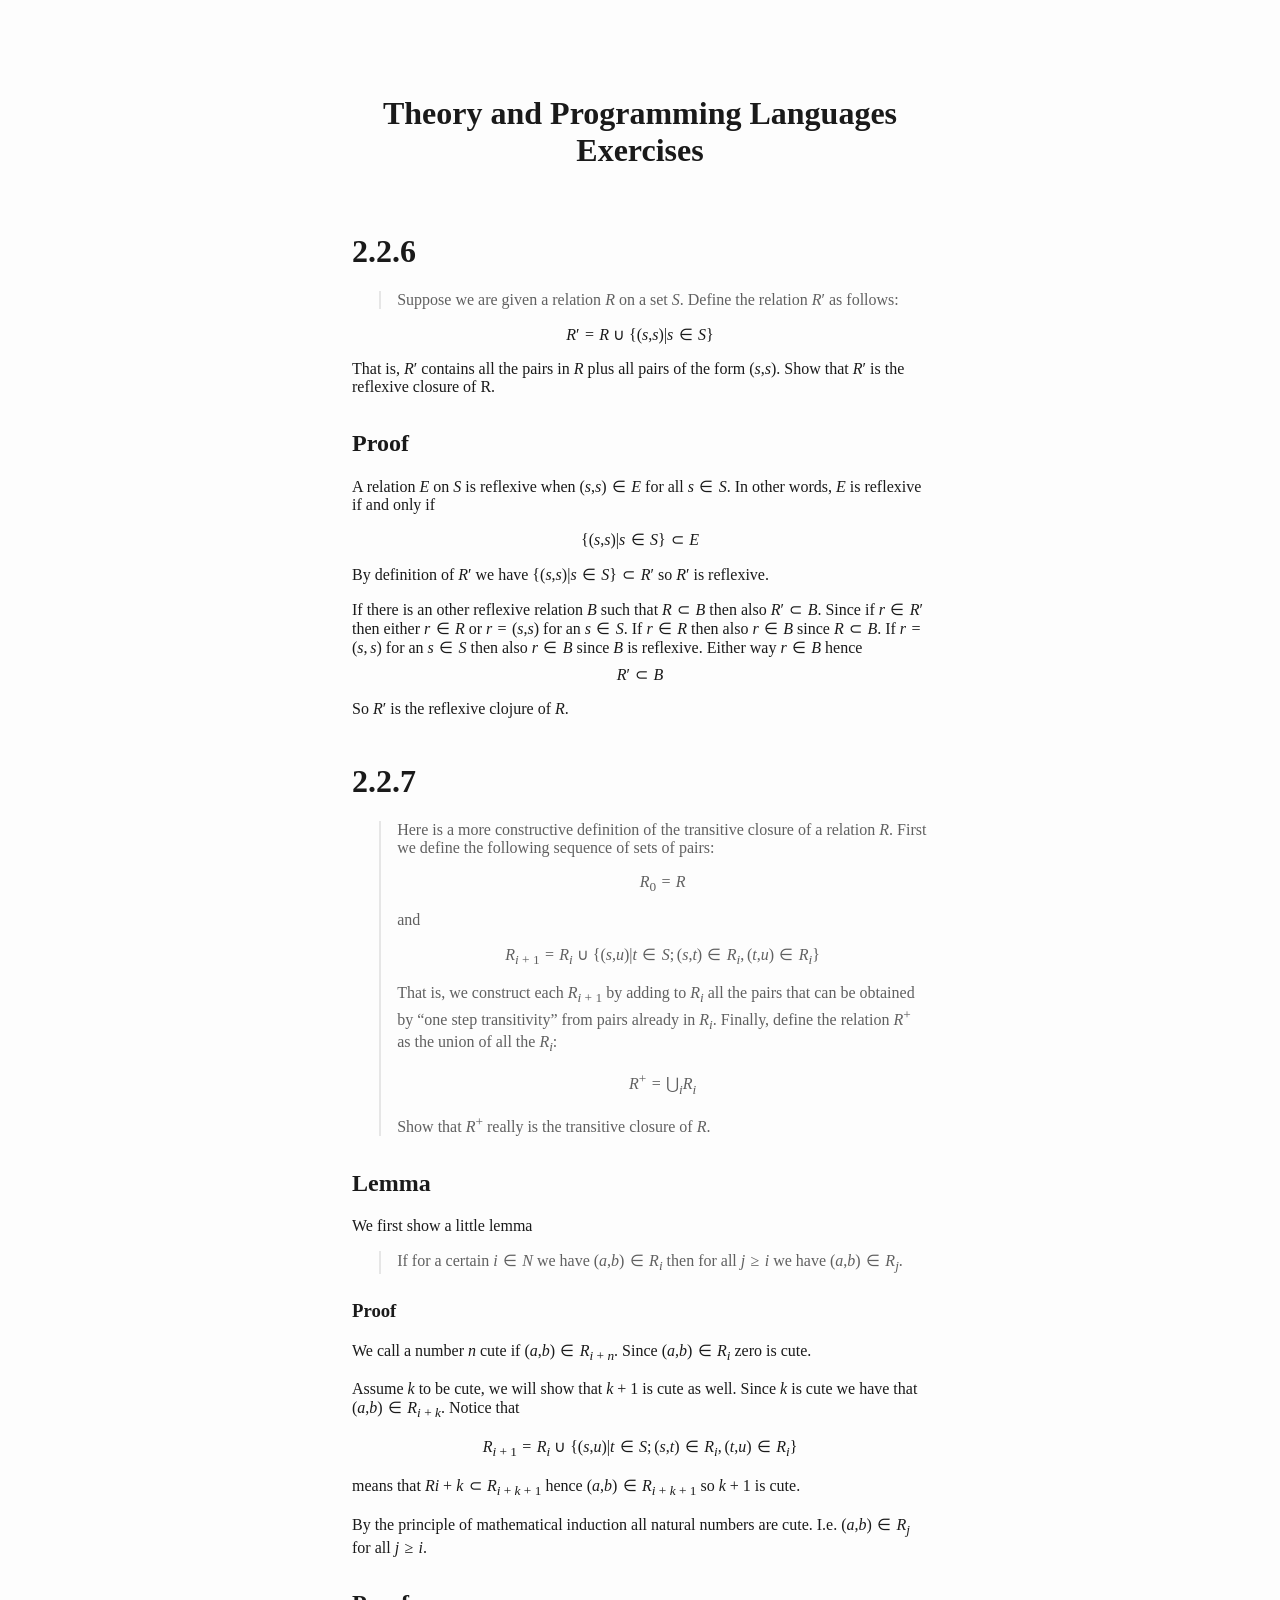
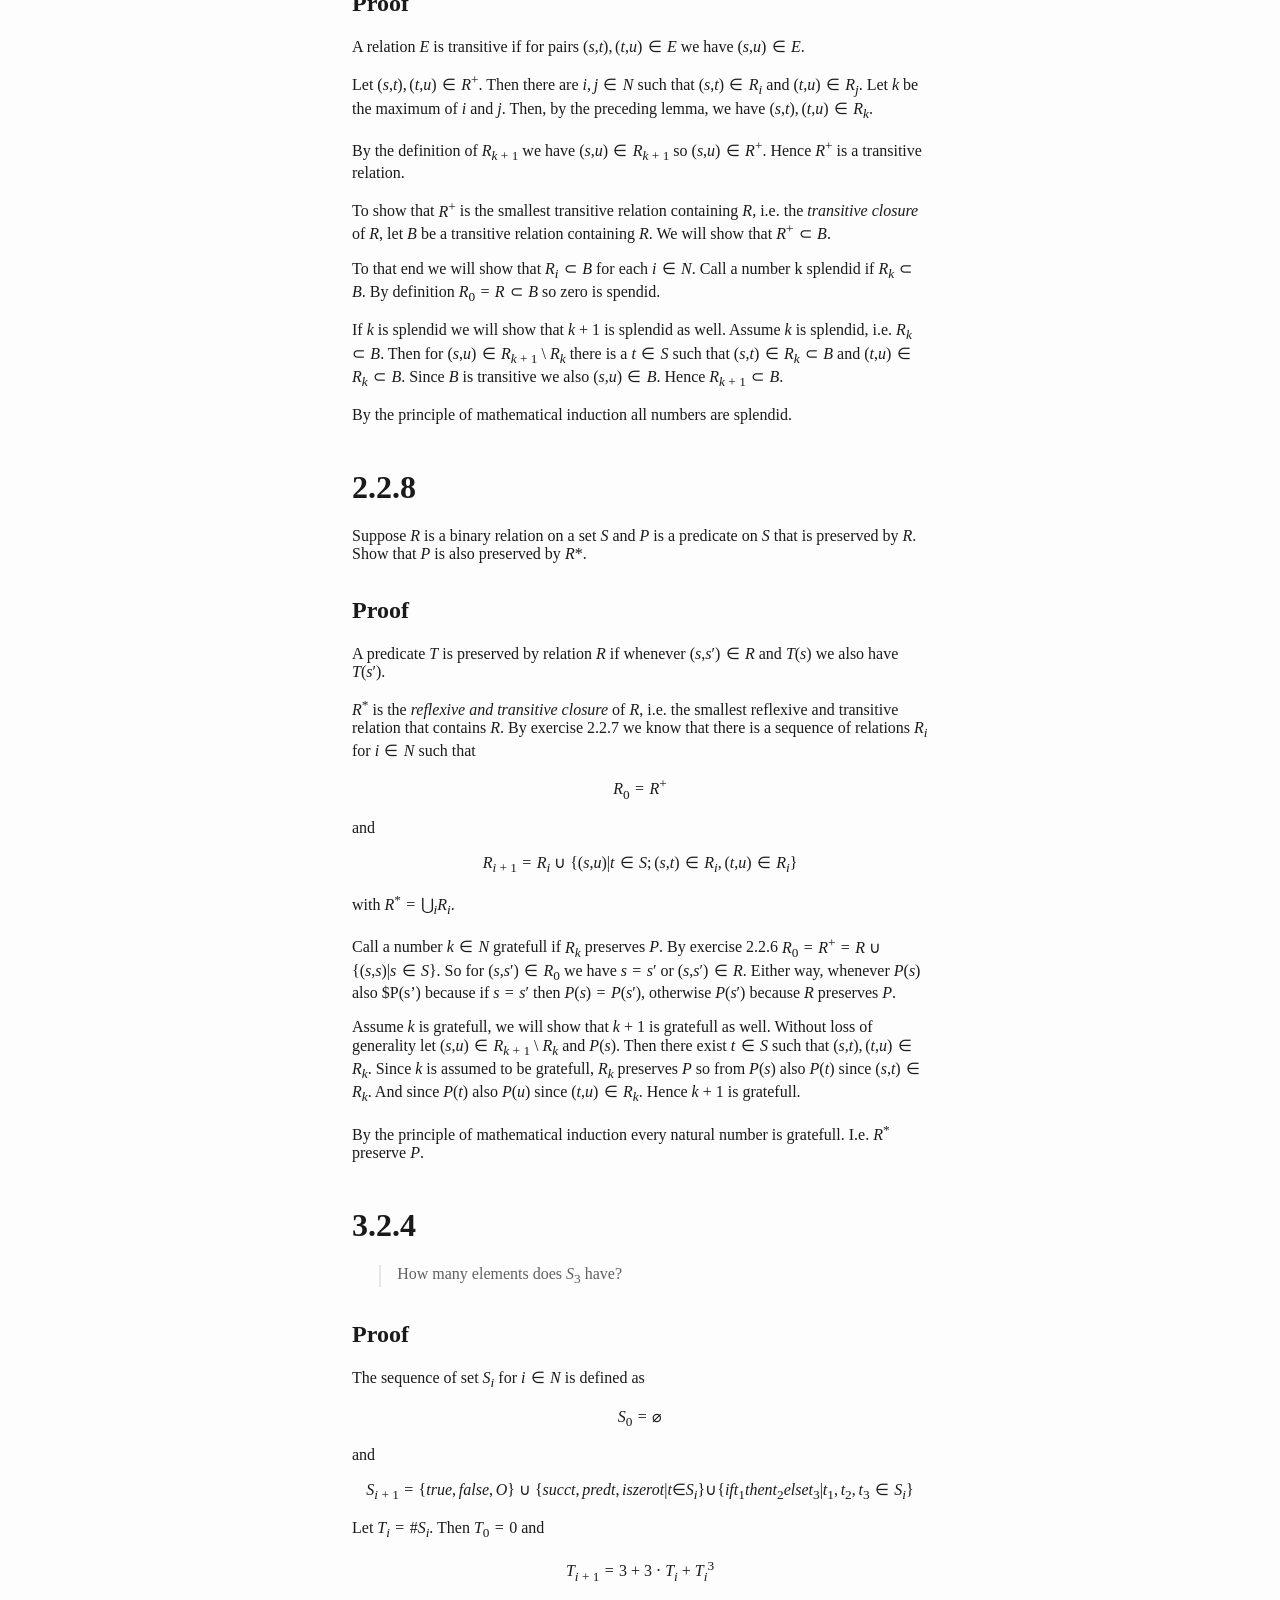
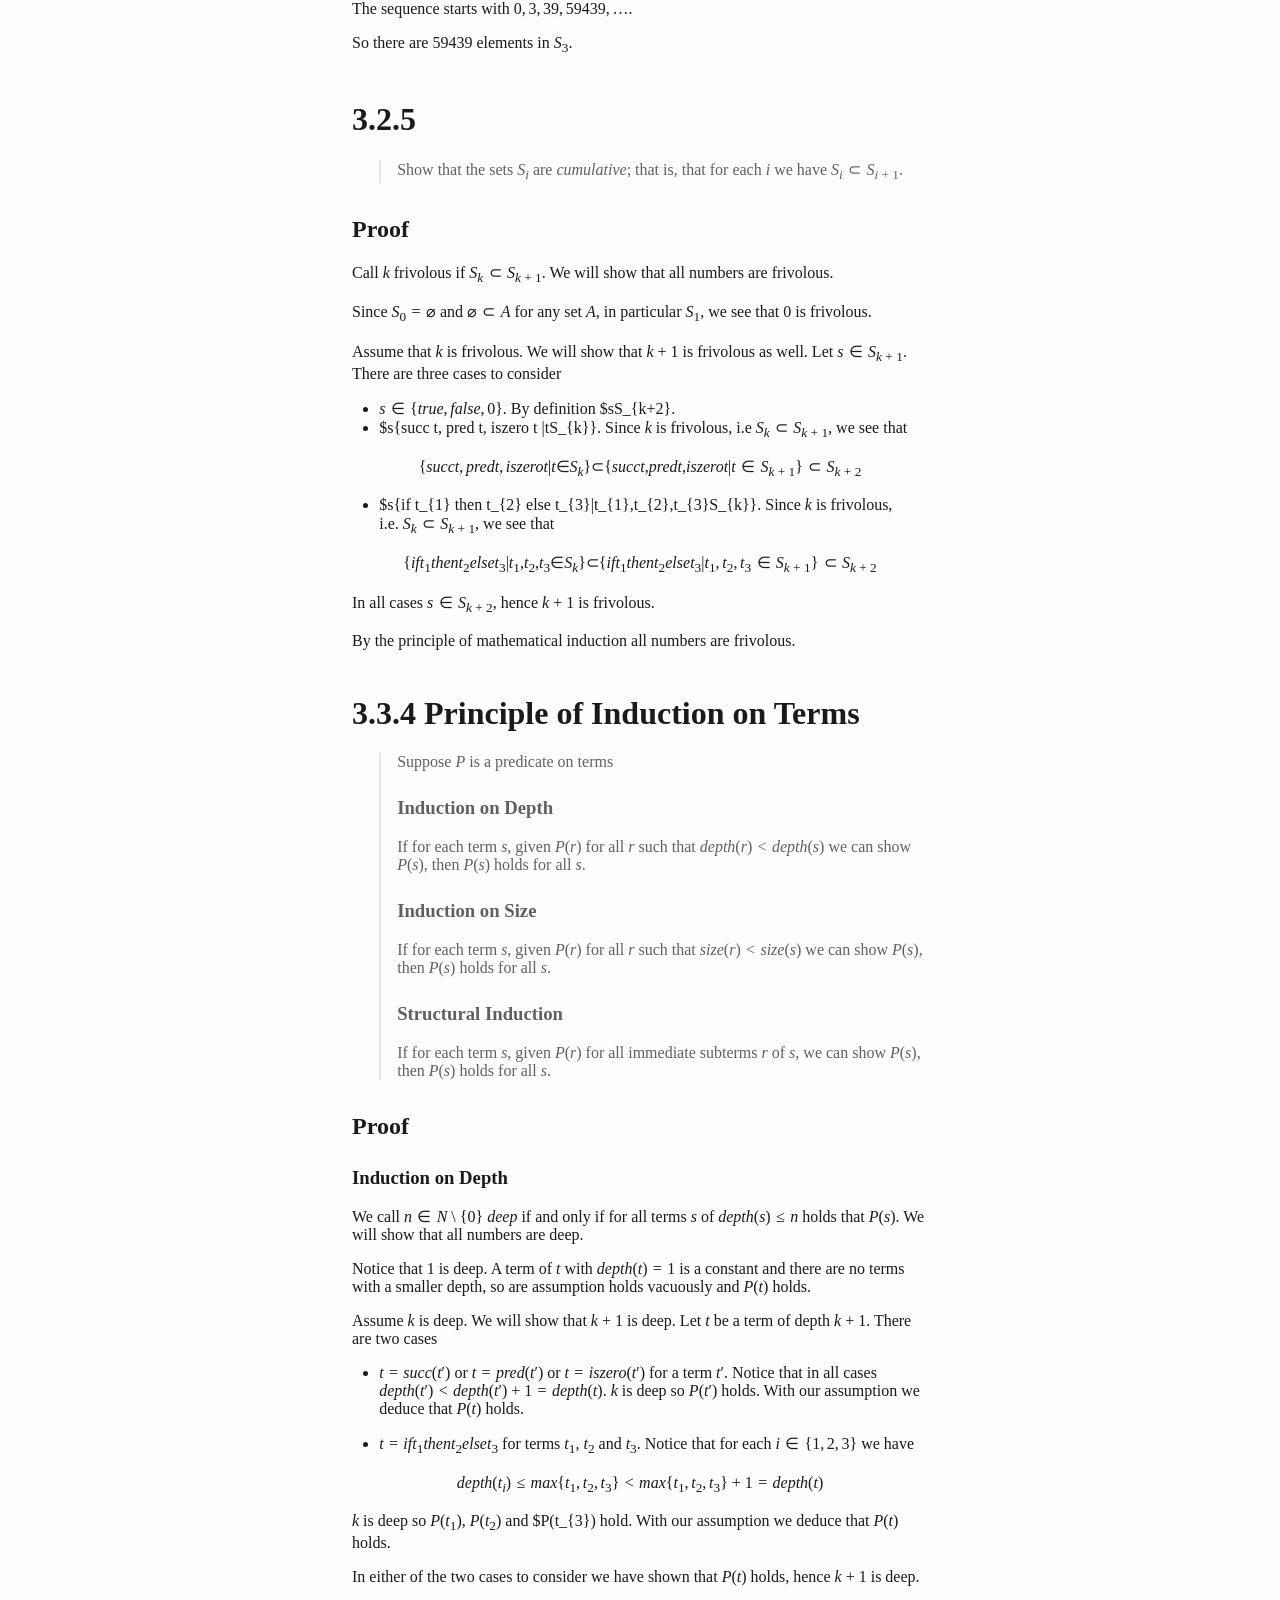
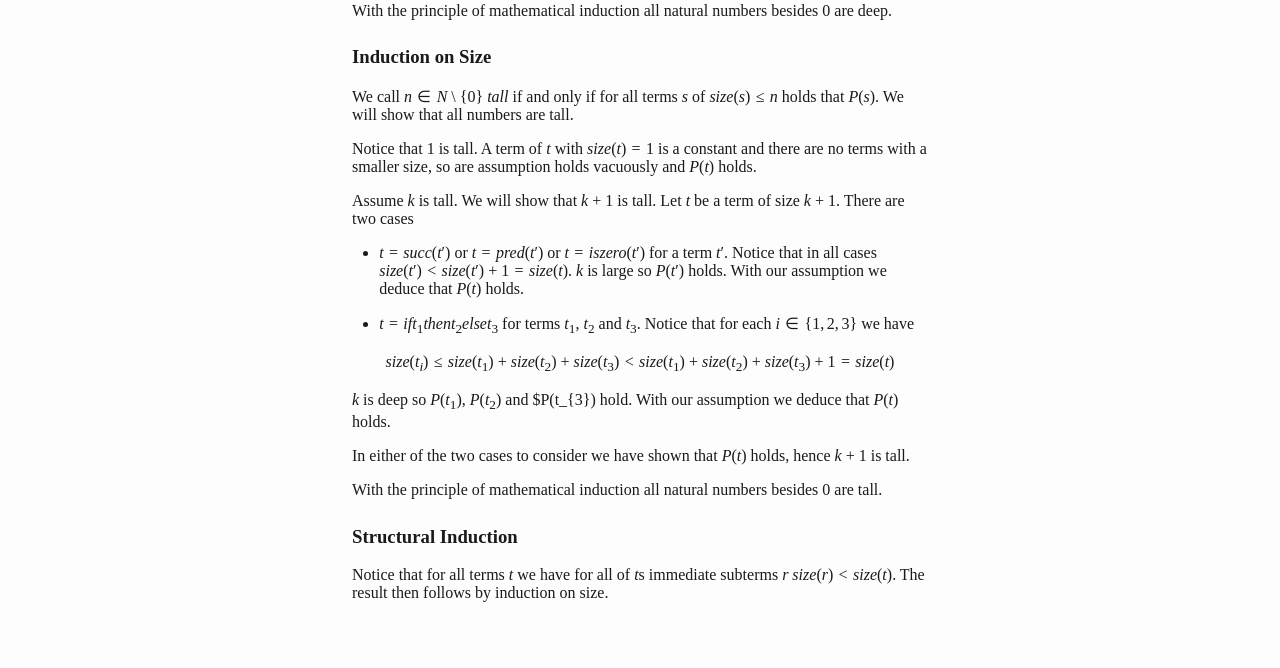
==== commit 85e77fe2: "Exercise 3.3.4" ====
--- a/docs/exercises.html
+++ b/docs/exercises.html
@@ -470,5 +470,144 @@
 hence <span class="math inline"><em>k</em> + 1</span> is frivolous.</p>
 <p>By the principle of mathematical induction all numbers are
 frivolous.</p>
+<h1 id="principle-of-induction-on-terms">3.3.4 Principle of Induction on
+Terms</h1>
+<blockquote>
+<p>Suppose <span class="math inline"><em>P</em></span> is a predicate on
+terms</p>
+<h3 id="induction-on-depth">Induction on Depth</h3>
+<p>If for each term <span class="math inline"><em>s</em></span>, given
+<span class="math inline"><em>P</em>(<em>r</em>)</span> for all <span
+class="math inline"><em>r</em></span> such that <span
+class="math inline"><em>d</em><em>e</em><em>p</em><em>t</em><em>h</em>(<em>r</em>) &lt; <em>d</em><em>e</em><em>p</em><em>t</em><em>h</em>(<em>s</em>)</span>
+we can show <span class="math inline"><em>P</em>(<em>s</em>)</span>,
+then <span class="math inline"><em>P</em>(<em>s</em>)</span> holds for
+all <span class="math inline"><em>s</em></span>.</p>
+<h3 id="induction-on-size">Induction on Size</h3>
+<p>If for each term <span class="math inline"><em>s</em></span>, given
+<span class="math inline"><em>P</em>(<em>r</em>)</span> for all <span
+class="math inline"><em>r</em></span> such that <span
+class="math inline"><em>s</em><em>i</em><em>z</em><em>e</em>(<em>r</em>) &lt; <em>s</em><em>i</em><em>z</em><em>e</em>(<em>s</em>)</span>
+we can show <span class="math inline"><em>P</em>(<em>s</em>)</span>,
+then <span class="math inline"><em>P</em>(<em>s</em>)</span> holds for
+all <span class="math inline"><em>s</em></span>.</p>
+<h3 id="structural-induction">Structural Induction</h3>
+<p>If for each term <span class="math inline"><em>s</em></span>, given
+<span class="math inline"><em>P</em>(<em>r</em>)</span> for all
+immediate subterms <span class="math inline"><em>r</em></span> of <span
+class="math inline"><em>s</em></span>, we can show <span
+class="math inline"><em>P</em>(<em>s</em>)</span>, then <span
+class="math inline"><em>P</em>(<em>s</em>)</span> holds for all <span
+class="math inline"><em>s</em></span>.</p>
+</blockquote>
+<h2 id="proof-6">Proof</h2>
+<h3 id="induction-on-depth-1">Induction on Depth</h3>
+<p>We call <span
+class="math inline"><em>n</em> ∈ <em>N</em> \ {0}</span> <em>deep</em>
+if and only if for all terms <span class="math inline"><em>s</em></span>
+of <span
+class="math inline"><em>d</em><em>e</em><em>p</em><em>t</em><em>h</em>(<em>s</em>) ≤ <em>n</em></span>
+holds that <span class="math inline"><em>P</em>(<em>s</em>)</span>. We
+will show that all numbers are deep.</p>
+<p>Notice that <span class="math inline">1</span> is deep. A term of
+<span class="math inline"><em>t</em></span> with <span
+class="math inline"><em>d</em><em>e</em><em>p</em><em>t</em><em>h</em>(<em>t</em>) = 1</span>
+is a constant and there are no terms with a smaller depth, so are
+assumption holds vacuously and <span
+class="math inline"><em>P</em>(<em>t</em>)</span> holds.</p>
+<p>Assume <span class="math inline"><em>k</em></span> is deep. We will
+show that <span class="math inline"><em>k</em> + 1</span> is deep. Let
+<span class="math inline"><em>t</em></span> be a term of depth <span
+class="math inline"><em>k</em> + 1</span>. There are two cases</p>
+<ul>
+<li><p><span
+class="math inline"><em>t</em> = <em>s</em><em>u</em><em>c</em><em>c</em>(<em>t</em>′)</span>
+or <span
+class="math inline"><em>t</em> = <em>p</em><em>r</em><em>e</em><em>d</em>(<em>t</em>′)</span>
+or <span
+class="math inline"><em>t</em> = <em>i</em><em>s</em><em>z</em><em>e</em><em>r</em><em>o</em>(<em>t</em>′)</span>
+for a term <span class="math inline"><em>t</em>′</span>. Notice that in
+all cases <span
+class="math inline"><em>d</em><em>e</em><em>p</em><em>t</em><em>h</em>(<em>t</em>′) &lt; <em>d</em><em>e</em><em>p</em><em>t</em><em>h</em>(<em>t</em>′) + 1 = <em>d</em><em>e</em><em>p</em><em>t</em><em>h</em>(<em>t</em>)</span>.
+<span class="math inline"><em>k</em></span> is deep so <span
+class="math inline"><em>P</em>(<em>t</em>′)</span> holds. With our
+assumption we deduce that <span
+class="math inline"><em>P</em>(<em>t</em>)</span> holds.</p></li>
+<li><p><span
+class="math inline"><em>t</em> = <em>i</em><em>f</em><em>t</em><sub>1</sub><em>t</em><em>h</em><em>e</em><em>n</em><em>t</em><sub>2</sub><em>e</em><em>l</em><em>s</em><em>e</em><em>t</em><sub>3</sub></span>
+for terms <span class="math inline"><em>t</em><sub>1</sub></span>, <span
+class="math inline"><em>t</em><sub>2</sub></span> and <span
+class="math inline"><em>t</em><sub>3</sub></span>. Notice that for each
+<span class="math inline"><em>i</em> ∈ {1, 2, 3}</span> we have</p></li>
+</ul>
+<p><span
+class="math display"><em>d</em><em>e</em><em>p</em><em>t</em><em>h</em>(<em>t</em><sub><em>i</em></sub>) ≤ <em>m</em><em>a</em><em>x</em>{<em>t</em><sub>1</sub>, <em>t</em><sub>2</sub>, <em>t</em><sub>3</sub>} &lt; <em>m</em><em>a</em><em>x</em>{<em>t</em><sub>1</sub>, <em>t</em><sub>2</sub>, <em>t</em><sub>3</sub>} + 1 = <em>d</em><em>e</em><em>p</em><em>t</em><em>h</em>(<em>t</em>)</span></p>
+<p><span class="math inline"><em>k</em></span> is deep so <span
+class="math inline"><em>P</em>(<em>t</em><sub>1</sub>)</span>, <span
+class="math inline"><em>P</em>(<em>t</em><sub>2</sub>)</span> and
+$P(t_{3}) hold. With our assumption we deduce that <span
+class="math inline"><em>P</em>(<em>t</em>)</span> holds.</p>
+<p>In either of the two cases to consider we have shown that <span
+class="math inline"><em>P</em>(<em>t</em>)</span> holds, hence <span
+class="math inline"><em>k</em> + 1</span> is deep.</p>
+<p>With the principle of mathematical induction all natural numbers
+besides 0 are deep.</p>
+<h3 id="induction-on-size-1">Induction on Size</h3>
+<p>We call <span
+class="math inline"><em>n</em> ∈ <em>N</em> \ {0}</span> <em>tall</em>
+if and only if for all terms <span class="math inline"><em>s</em></span>
+of <span
+class="math inline"><em>s</em><em>i</em><em>z</em><em>e</em>(<em>s</em>) ≤ <em>n</em></span>
+holds that <span class="math inline"><em>P</em>(<em>s</em>)</span>. We
+will show that all numbers are tall.</p>
+<p>Notice that <span class="math inline">1</span> is tall. A term of
+<span class="math inline"><em>t</em></span> with <span
+class="math inline"><em>s</em><em>i</em><em>z</em><em>e</em>(<em>t</em>) = 1</span>
+is a constant and there are no terms with a smaller size, so are
+assumption holds vacuously and <span
+class="math inline"><em>P</em>(<em>t</em>)</span> holds.</p>
+<p>Assume <span class="math inline"><em>k</em></span> is tall. We will
+show that <span class="math inline"><em>k</em> + 1</span> is tall. Let
+<span class="math inline"><em>t</em></span> be a term of size <span
+class="math inline"><em>k</em> + 1</span>. There are two cases</p>
+<ul>
+<li><p><span
+class="math inline"><em>t</em> = <em>s</em><em>u</em><em>c</em><em>c</em>(<em>t</em>′)</span>
+or <span
+class="math inline"><em>t</em> = <em>p</em><em>r</em><em>e</em><em>d</em>(<em>t</em>′)</span>
+or <span
+class="math inline"><em>t</em> = <em>i</em><em>s</em><em>z</em><em>e</em><em>r</em><em>o</em>(<em>t</em>′)</span>
+for a term <span class="math inline"><em>t</em>′</span>. Notice that in
+all cases <span
+class="math inline"><em>s</em><em>i</em><em>z</em><em>e</em>(<em>t</em>′) &lt; <em>s</em><em>i</em><em>z</em><em>e</em>(<em>t</em>′) + 1 = <em>s</em><em>i</em><em>z</em><em>e</em>(<em>t</em>)</span>.
+<span class="math inline"><em>k</em></span> is large so <span
+class="math inline"><em>P</em>(<em>t</em>′)</span> holds. With our
+assumption we deduce that <span
+class="math inline"><em>P</em>(<em>t</em>)</span> holds.</p></li>
+<li><p><span
+class="math inline"><em>t</em> = <em>i</em><em>f</em><em>t</em><sub>1</sub><em>t</em><em>h</em><em>e</em><em>n</em><em>t</em><sub>2</sub><em>e</em><em>l</em><em>s</em><em>e</em><em>t</em><sub>3</sub></span>
+for terms <span class="math inline"><em>t</em><sub>1</sub></span>, <span
+class="math inline"><em>t</em><sub>2</sub></span> and <span
+class="math inline"><em>t</em><sub>3</sub></span>. Notice that for each
+<span class="math inline"><em>i</em> ∈ {1, 2, 3}</span> we have</p></li>
+</ul>
+<p><span
+class="math display"><em>s</em><em>i</em><em>z</em><em>e</em>(<em>t</em><sub><em>i</em></sub>) ≤ <em>s</em><em>i</em><em>z</em><em>e</em>(<em>t</em><sub>1</sub>) + <em>s</em><em>i</em><em>z</em><em>e</em>(<em>t</em><sub>2</sub>) + <em>s</em><em>i</em><em>z</em><em>e</em>(<em>t</em><sub>3</sub>) &lt; <em>s</em><em>i</em><em>z</em><em>e</em>(<em>t</em><sub>1</sub>) + <em>s</em><em>i</em><em>z</em><em>e</em>(<em>t</em><sub>2</sub>) + <em>s</em><em>i</em><em>z</em><em>e</em>(<em>t</em><sub>3</sub>) + 1 = <em>s</em><em>i</em><em>z</em><em>e</em>(<em>t</em>)</span></p>
+<p><span class="math inline"><em>k</em></span> is deep so <span
+class="math inline"><em>P</em>(<em>t</em><sub>1</sub>)</span>, <span
+class="math inline"><em>P</em>(<em>t</em><sub>2</sub>)</span> and
+$P(t_{3}) hold. With our assumption we deduce that <span
+class="math inline"><em>P</em>(<em>t</em>)</span> holds.</p>
+<p>In either of the two cases to consider we have shown that <span
+class="math inline"><em>P</em>(<em>t</em>)</span> holds, hence <span
+class="math inline"><em>k</em> + 1</span> is tall.</p>
+<p>With the principle of mathematical induction all natural numbers
+besides 0 are tall.</p>
+<h3 id="structural-induction-1">Structural Induction</h3>
+<p>Notice that for all terms <span class="math inline"><em>t</em></span>
+we have for all of <span class="math inline"><em>t</em></span>s
+immediate subterms <span class="math inline"><em>r</em></span> <span
+class="math inline"><em>s</em><em>i</em><em>z</em><em>e</em>(<em>r</em>) &lt; <em>s</em><em>i</em><em>z</em><em>e</em>(<em>t</em>)</span>.
+The result then follows by induction on size.</p>
 </body>
 </html>
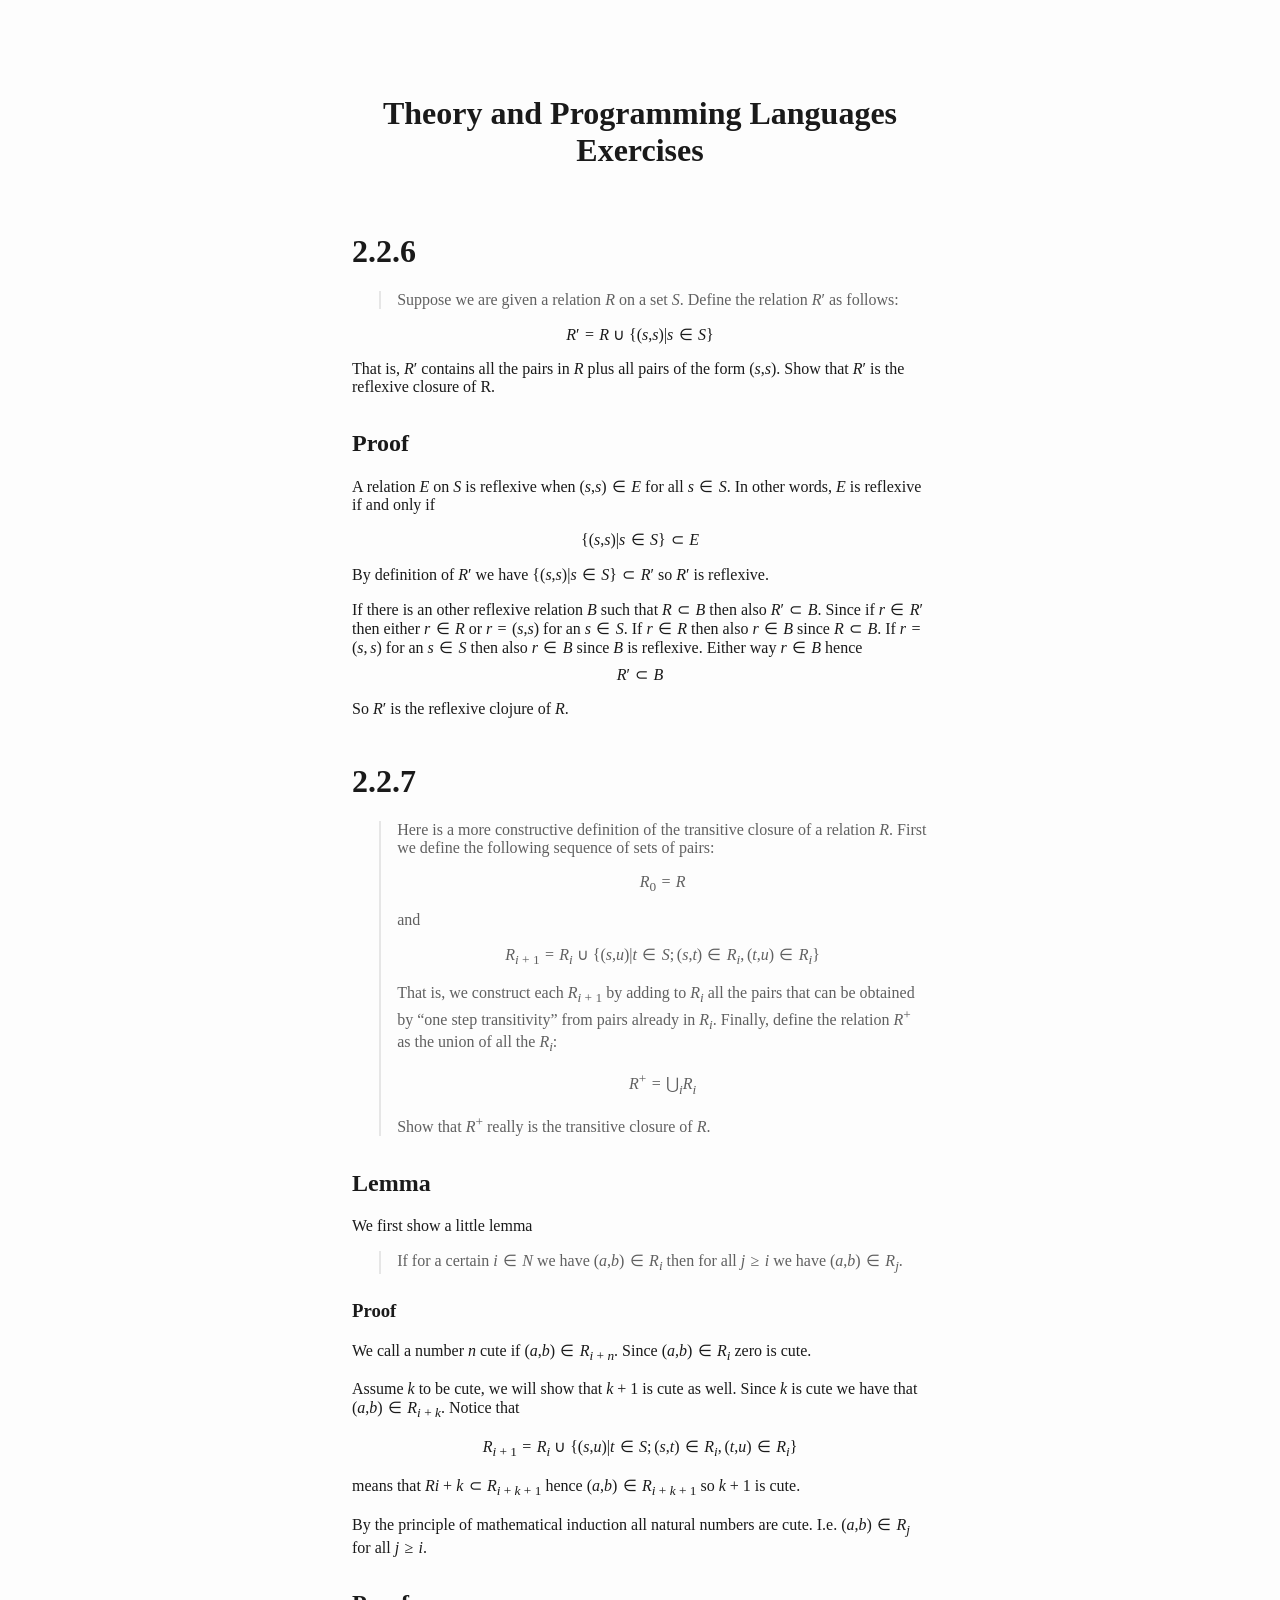
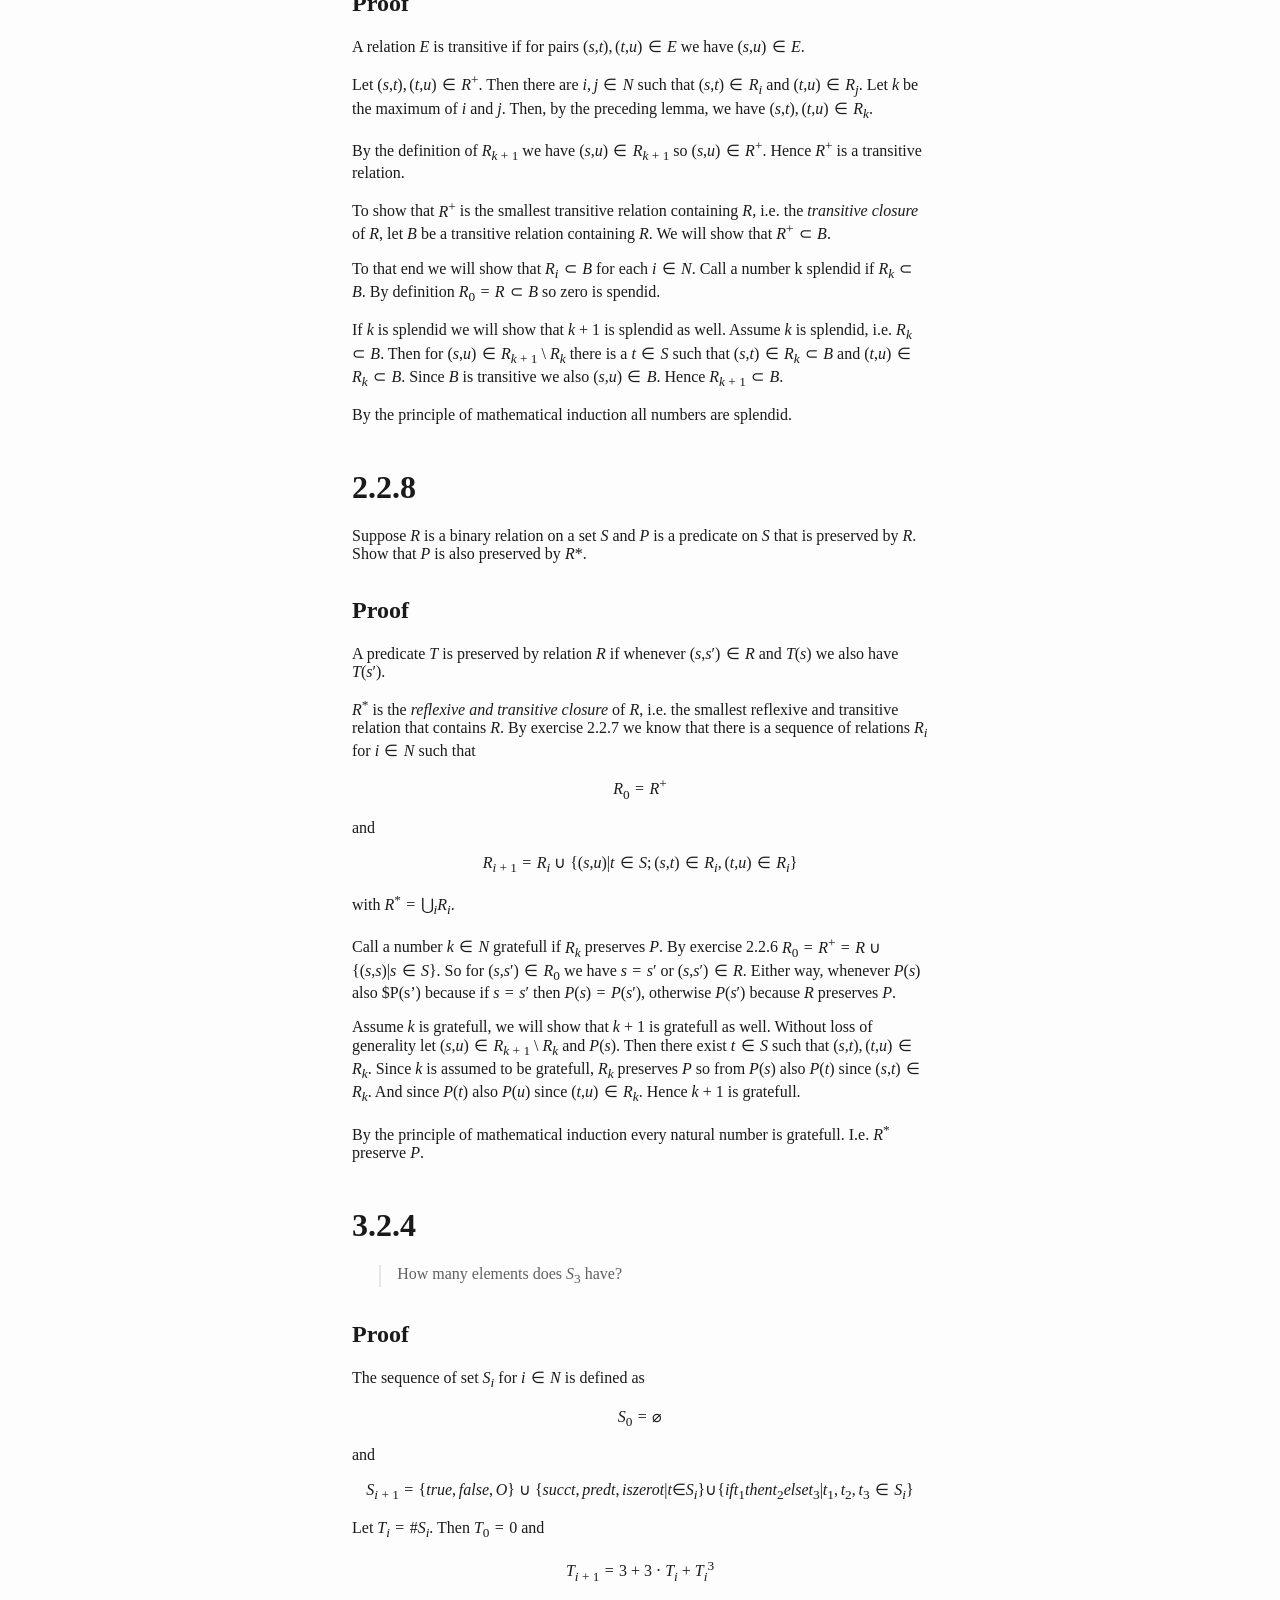
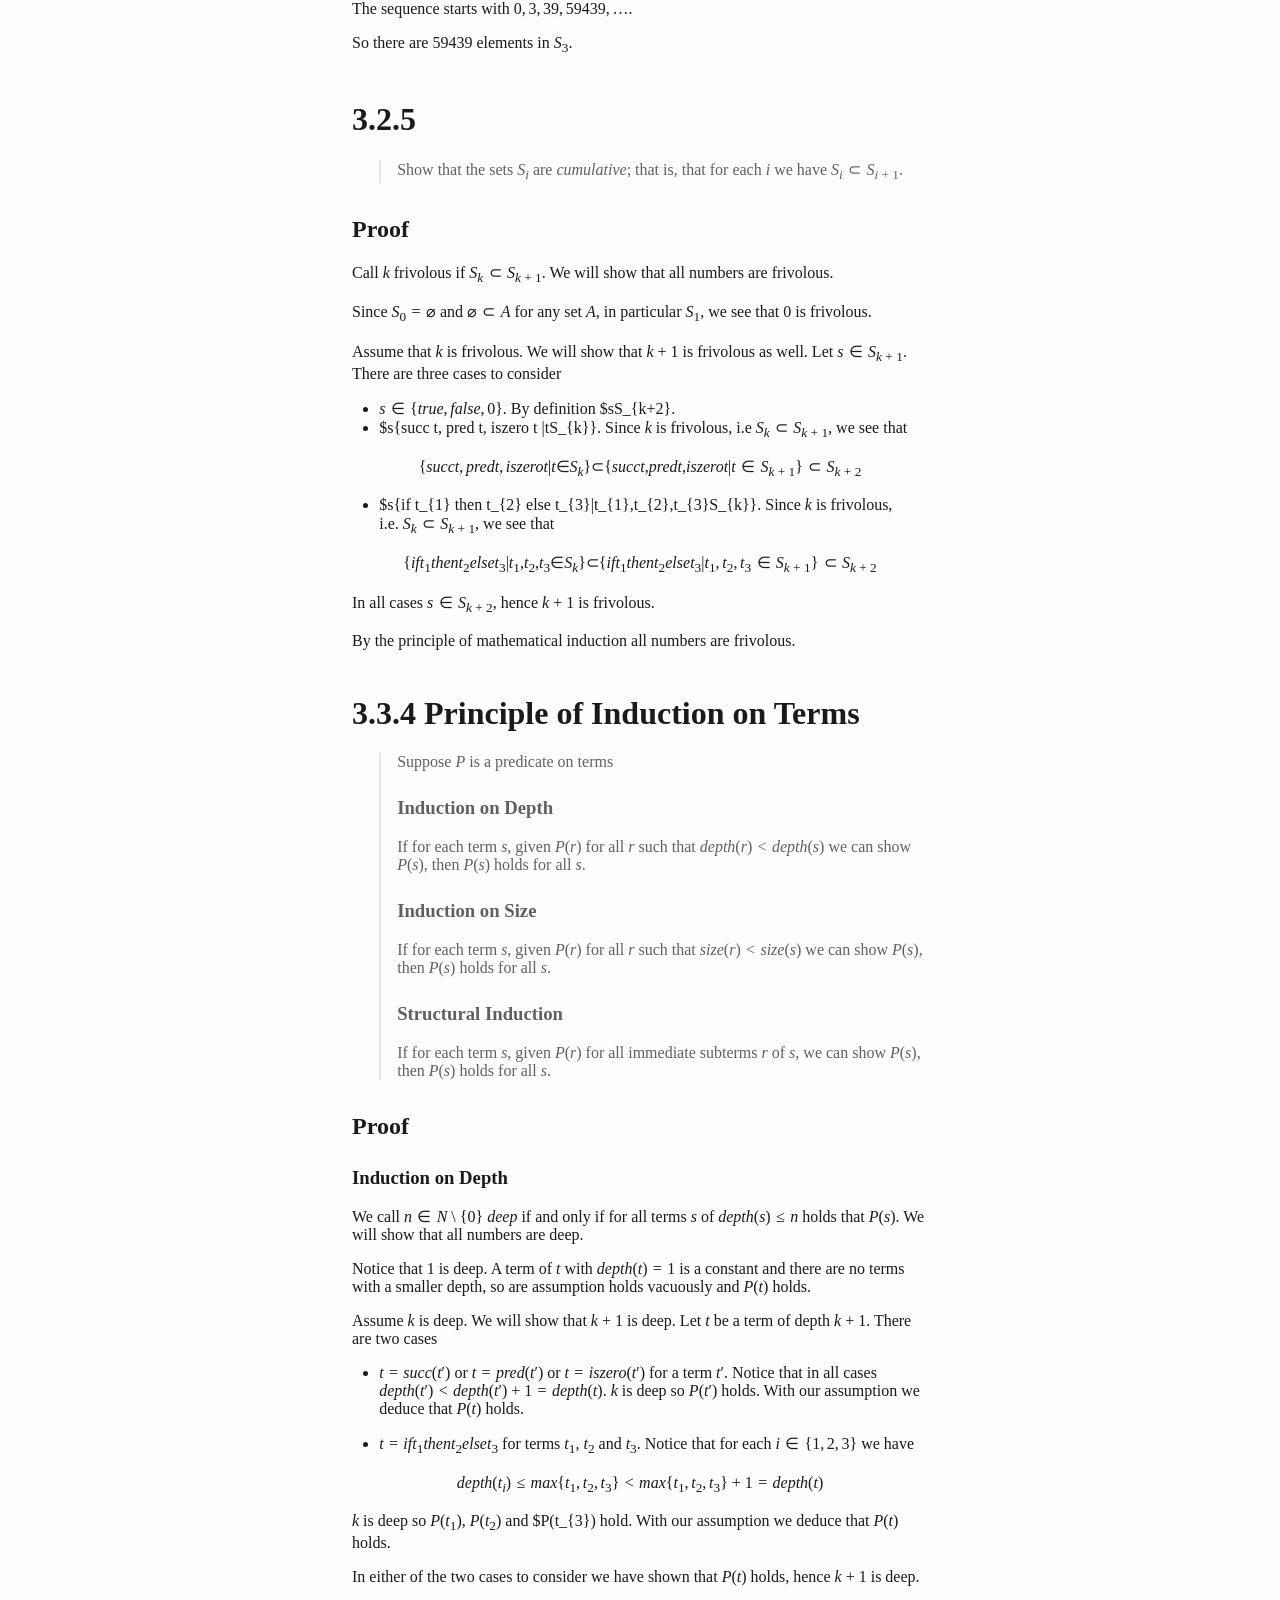
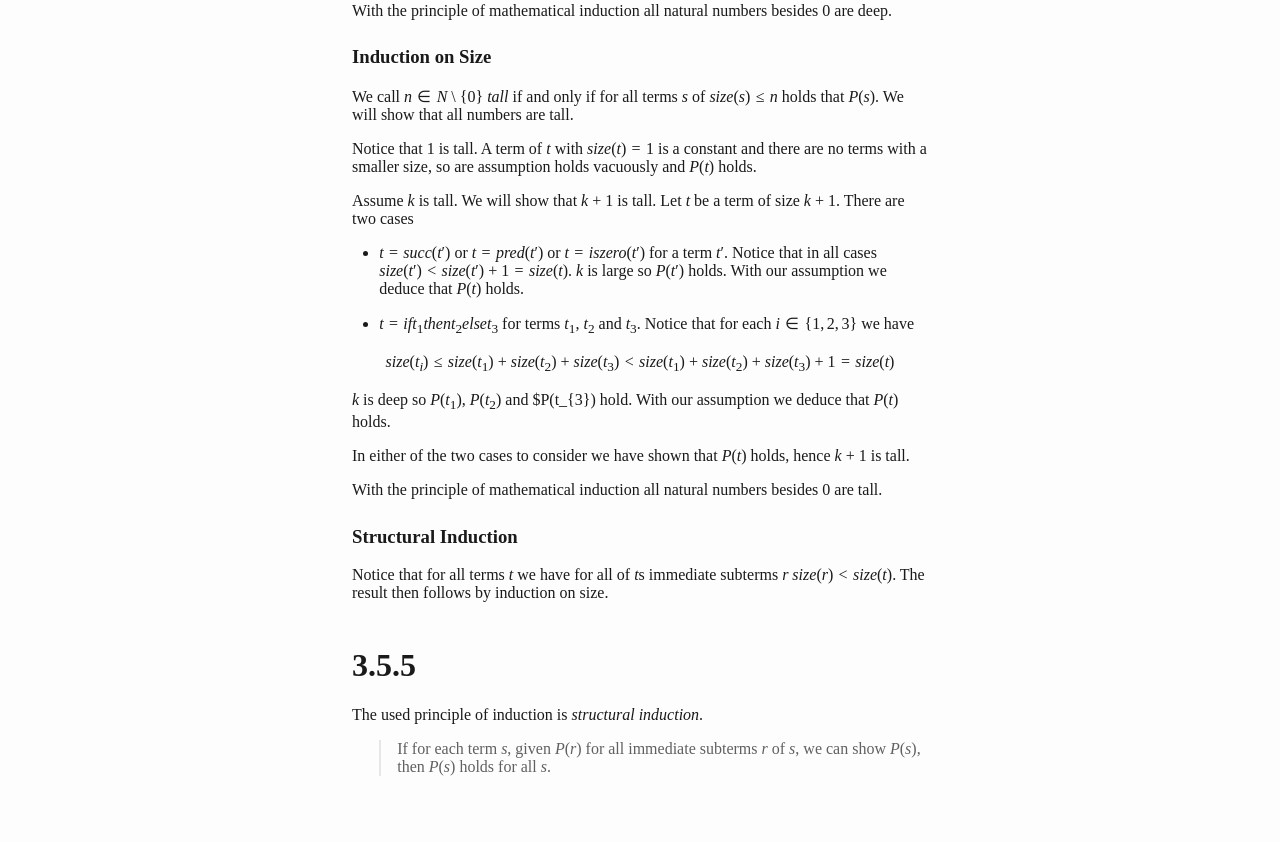
==== commit e86cbfed: "Exercise 3.5.5" ====
--- a/docs/exercises.html
+++ b/docs/exercises.html
@@ -609,5 +609,16 @@
 immediate subterms <span class="math inline"><em>r</em></span> <span
 class="math inline"><em>s</em><em>i</em><em>z</em><em>e</em>(<em>r</em>) &lt; <em>s</em><em>i</em><em>z</em><em>e</em>(<em>t</em>)</span>.
 The result then follows by induction on size.</p>
+<h1 id="section-5">3.5.5</h1>
+<p>The used principle of induction is <em>structural induction</em>.</p>
+<blockquote>
+<p>If for each term <span class="math inline"><em>s</em></span>, given
+<span class="math inline"><em>P</em>(<em>r</em>)</span> for all
+immediate subterms <span class="math inline"><em>r</em></span> of <span
+class="math inline"><em>s</em></span>, we can show <span
+class="math inline"><em>P</em>(<em>s</em>)</span>, then <span
+class="math inline"><em>P</em>(<em>s</em>)</span> holds for all <span
+class="math inline"><em>s</em></span>.</p>
+</blockquote>
 </body>
 </html>
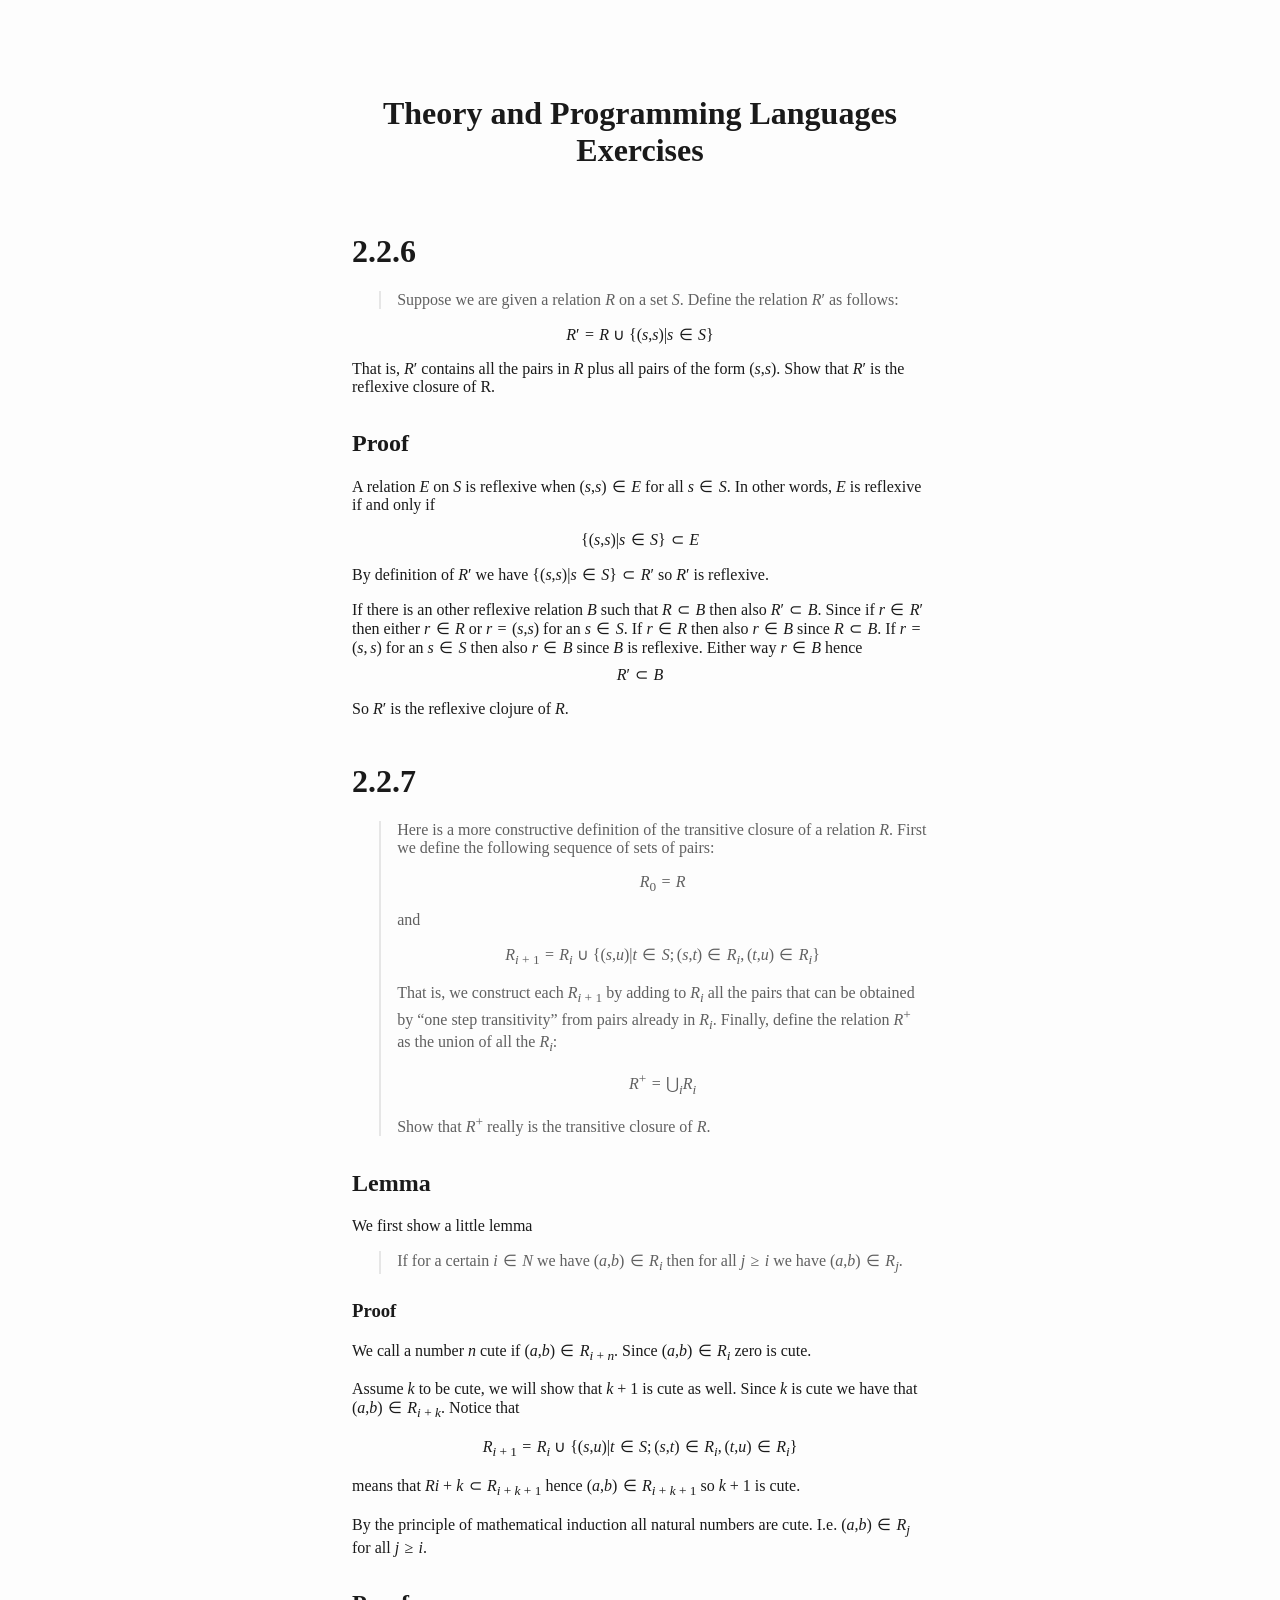
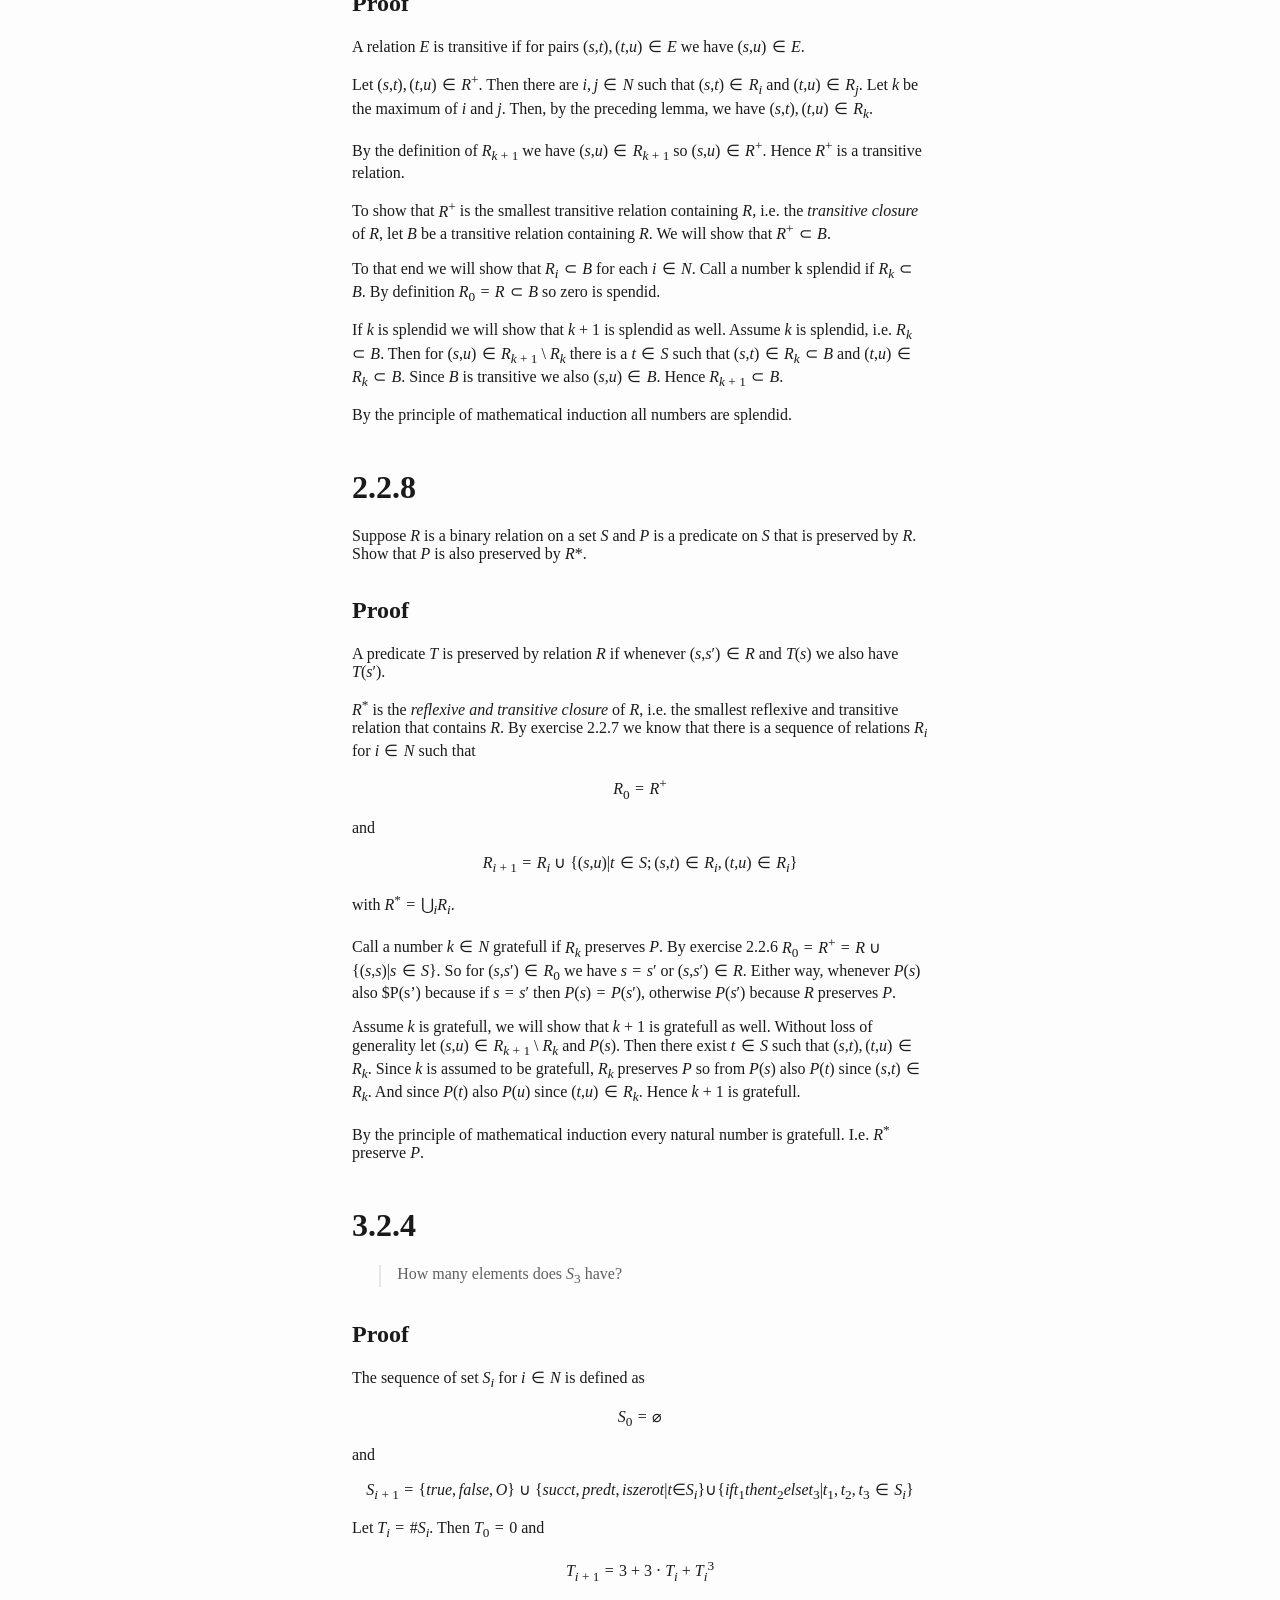
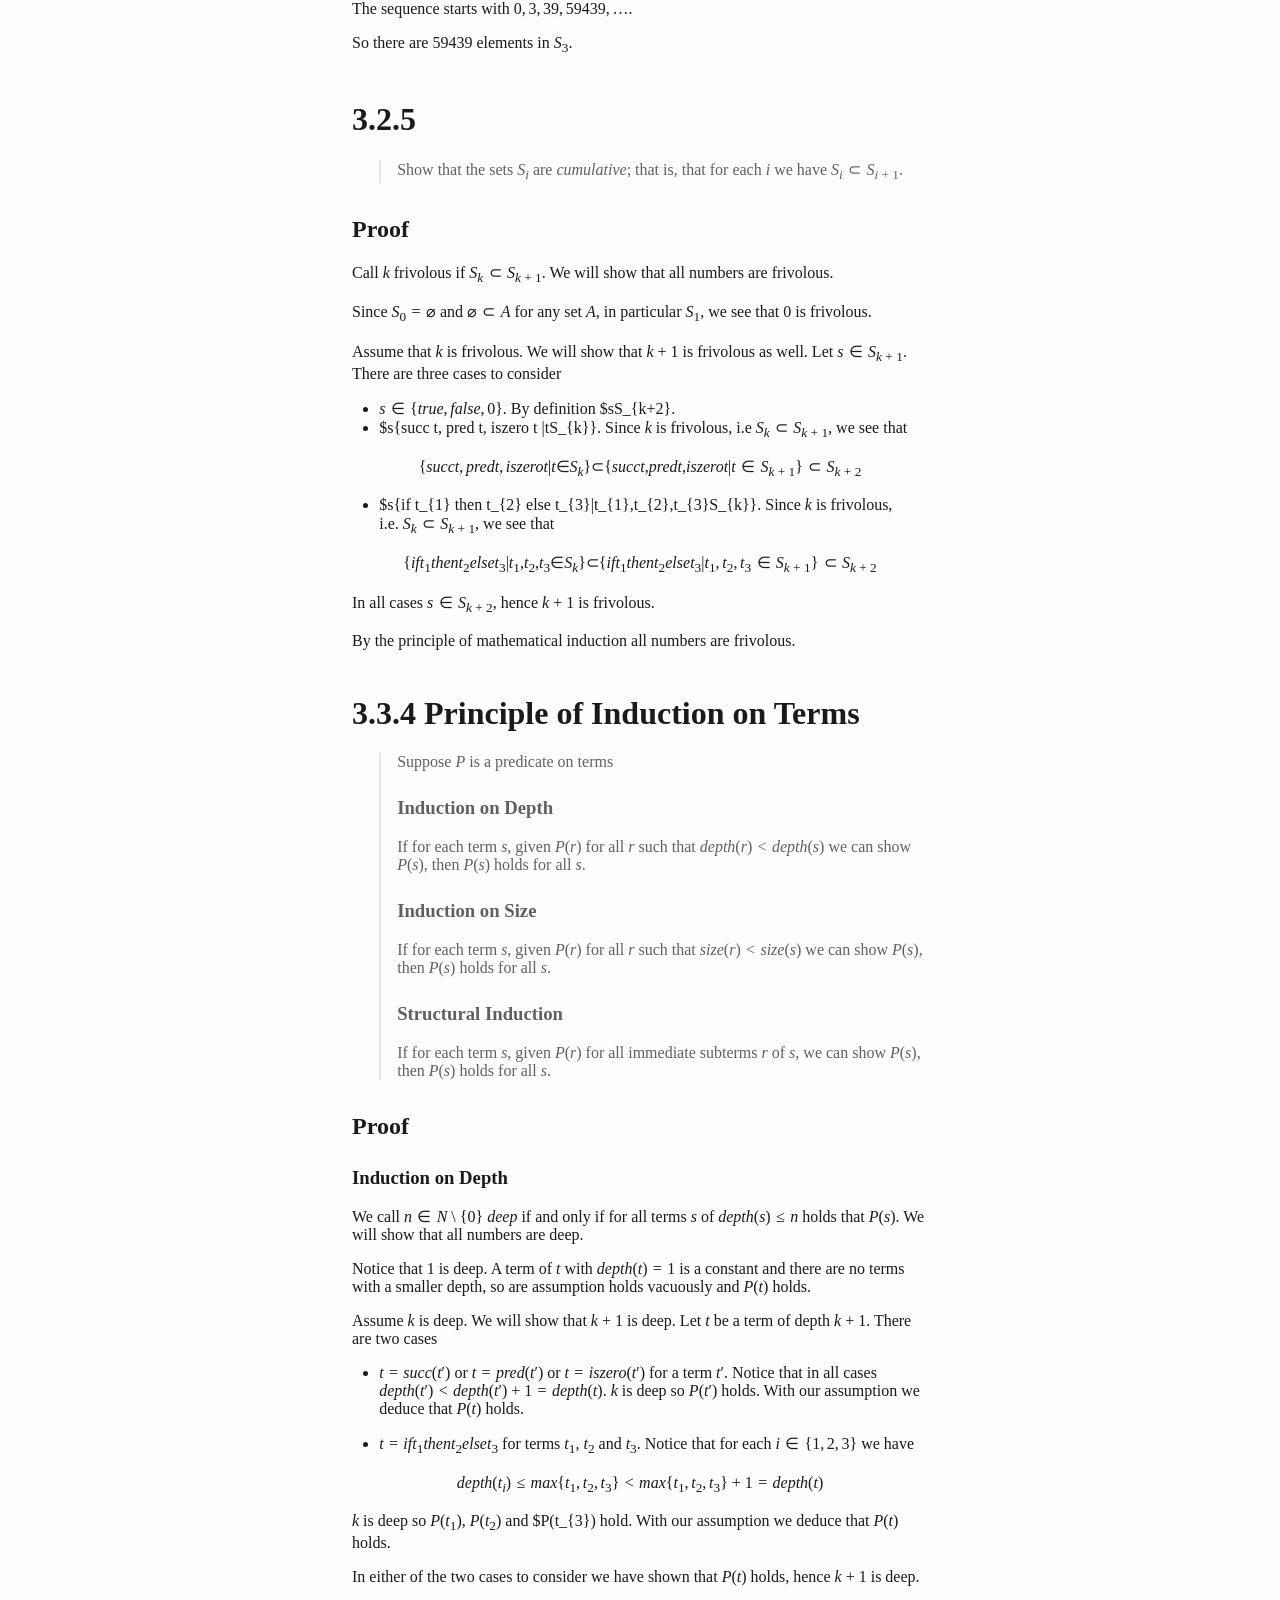
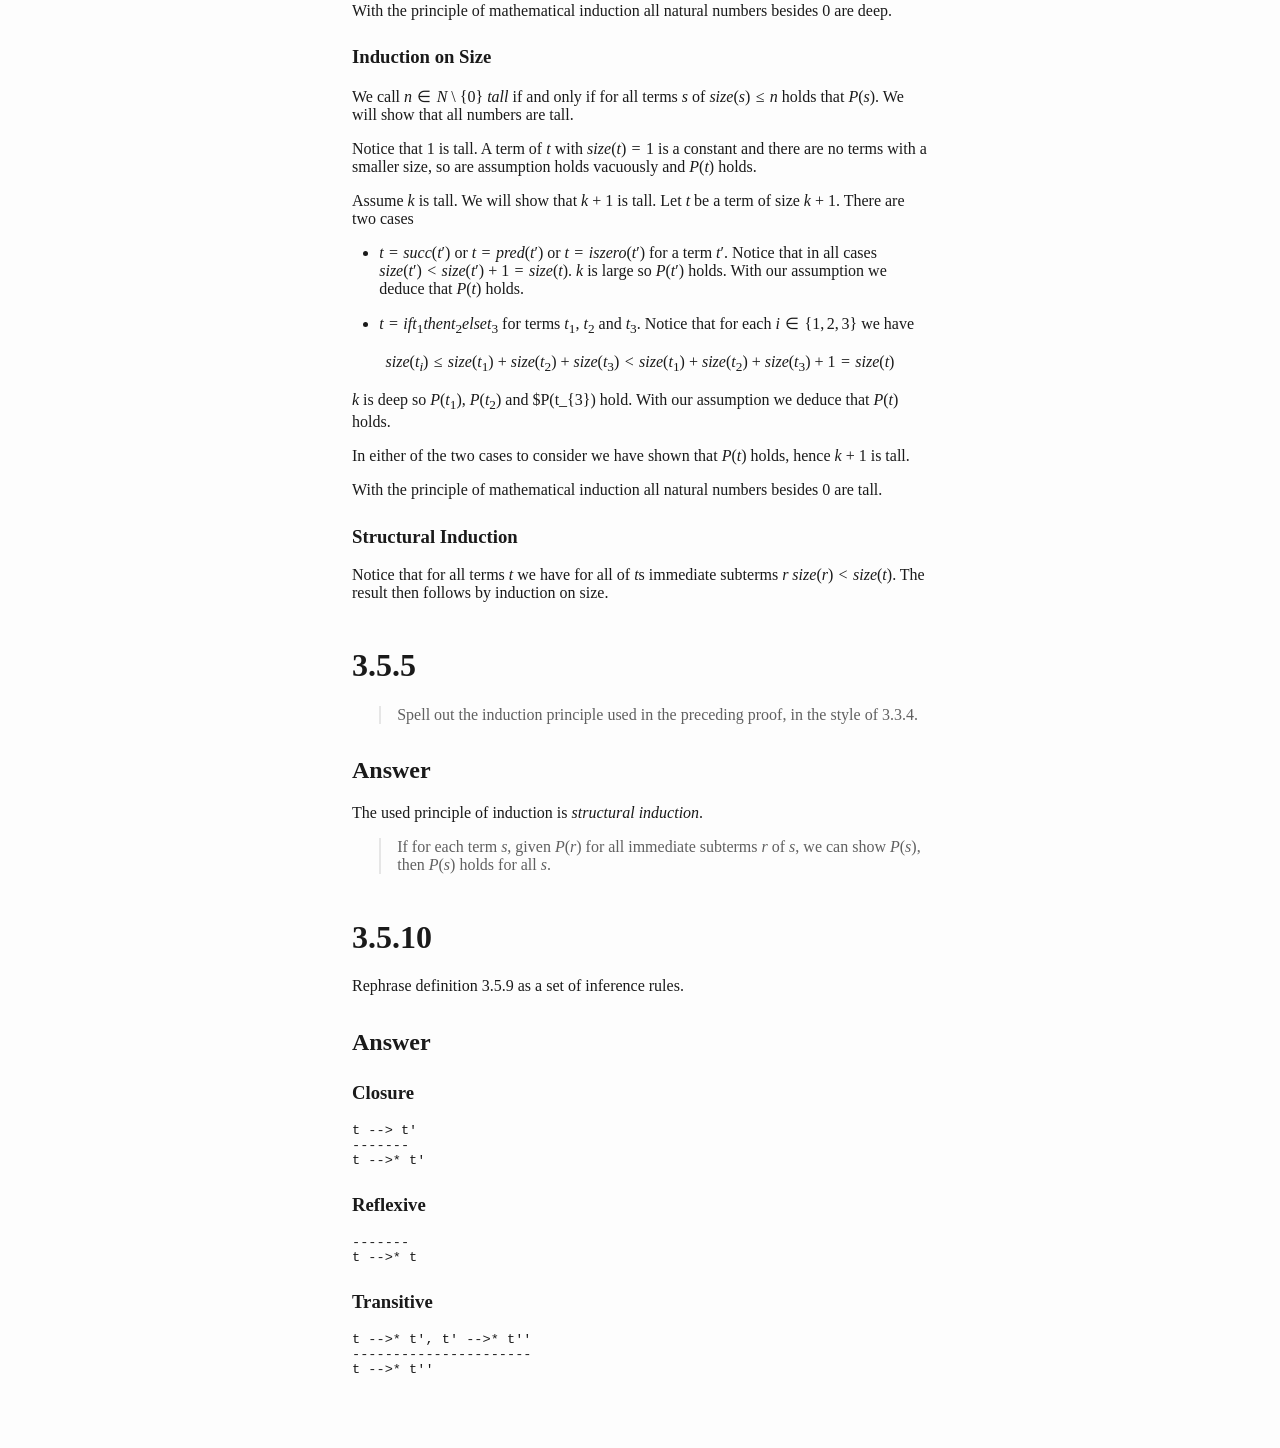
==== commit 73e4f9ea: "Exercise 3.5.9" ====
--- a/docs/exercises.html
+++ b/docs/exercises.html
@@ -610,6 +610,11 @@
 class="math inline"><em>s</em><em>i</em><em>z</em><em>e</em>(<em>r</em>) &lt; <em>s</em><em>i</em><em>z</em><em>e</em>(<em>t</em>)</span>.
 The result then follows by induction on size.</p>
 <h1 id="section-5">3.5.5</h1>
+<blockquote>
+<p>Spell out the induction principle used in the preceding proof, in the
+style of 3.3.4.</p>
+</blockquote>
+<h2 id="answer">Answer</h2>
 <p>The used principle of induction is <em>structural induction</em>.</p>
 <blockquote>
 <p>If for each term <span class="math inline"><em>s</em></span>, given
@@ -620,5 +625,19 @@
 class="math inline"><em>P</em>(<em>s</em>)</span> holds for all <span
 class="math inline"><em>s</em></span>.</p>
 </blockquote>
+<h1 id="section-6">3.5.10</h1>
+<p>Rephrase definition 3.5.9 as a set of inference rules.</p>
+<h2 id="answer-1">Answer</h2>
+<h3 id="closure">Closure</h3>
+<pre><code>t --&gt; t&#39;
+-------
+t --&gt;* t&#39;</code></pre>
+<h3 id="reflexive">Reflexive</h3>
+<pre><code>-------
+t --&gt;* t</code></pre>
+<h3 id="transitive">Transitive</h3>
+<pre><code>t --&gt;* t&#39;, t&#39; --&gt;* t&#39;&#39;
+----------------------
+t --&gt;* t&#39;&#39;</code></pre>
 </body>
 </html>
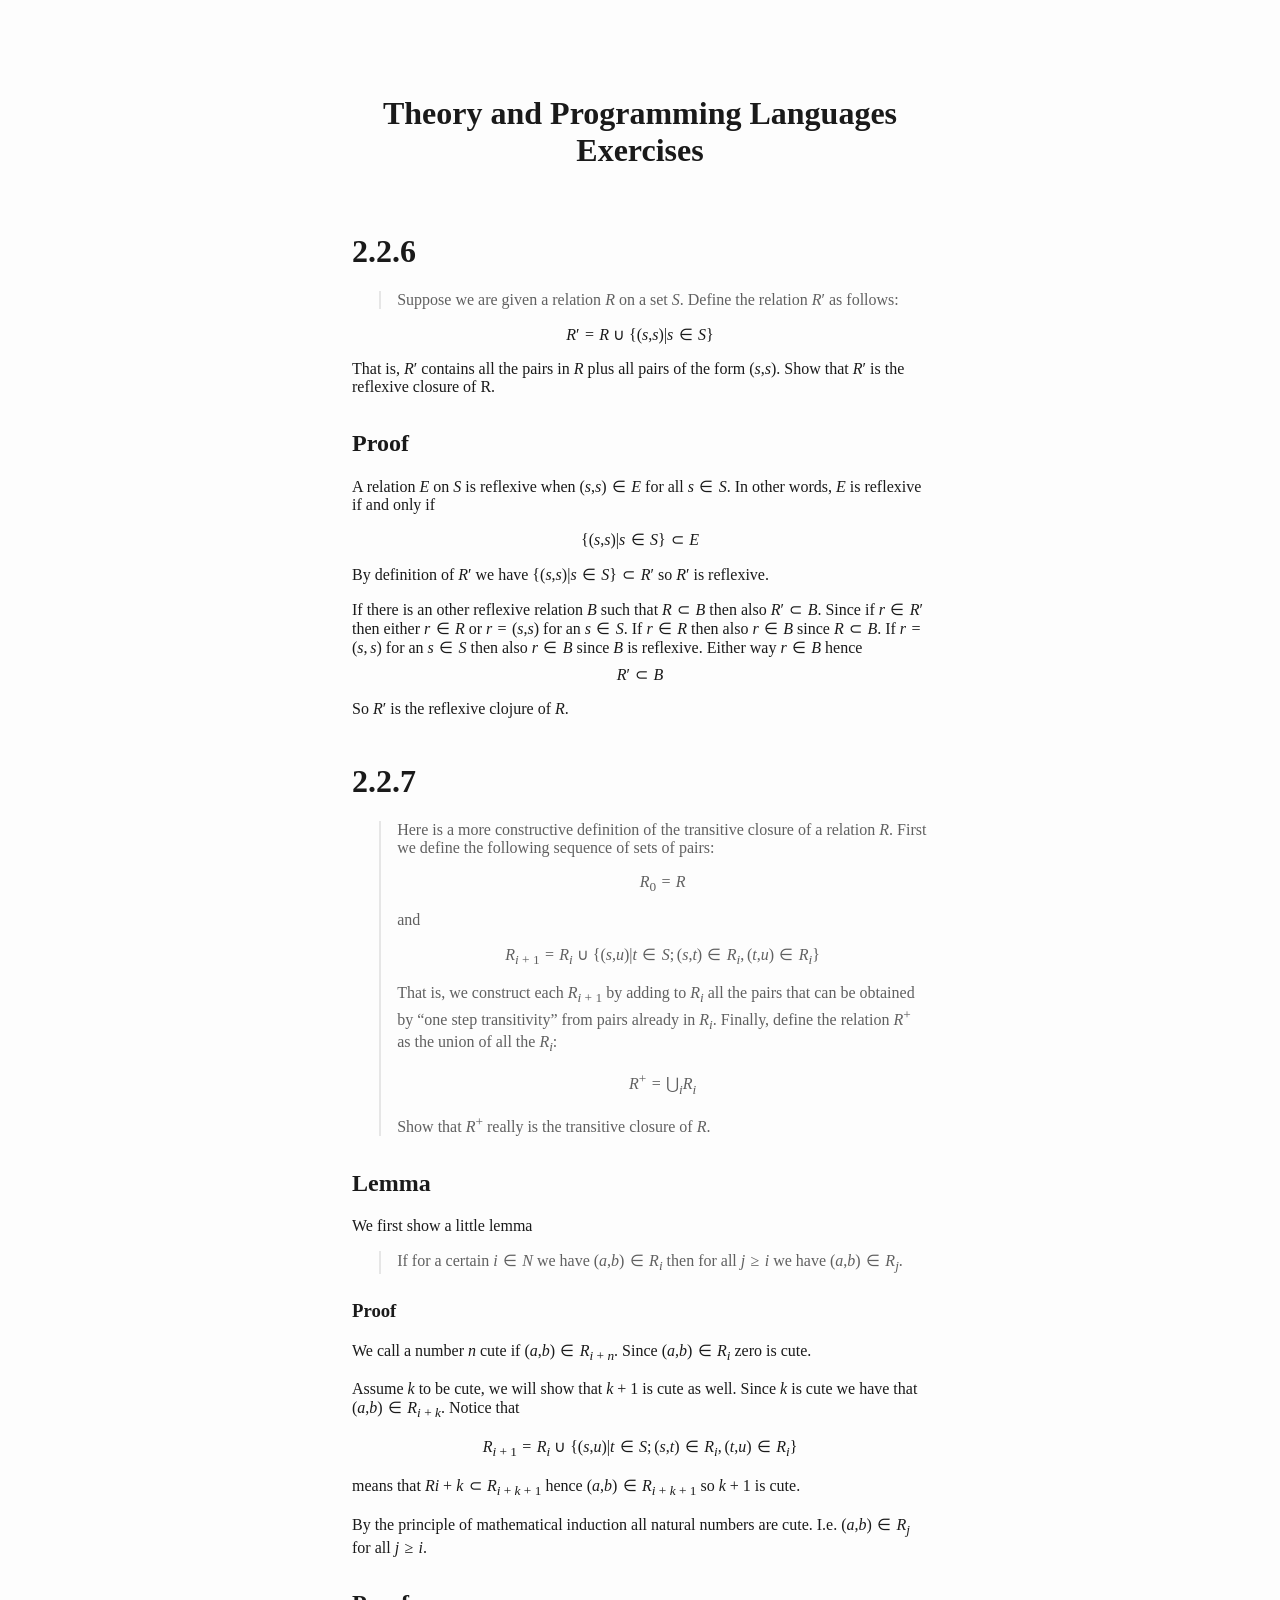
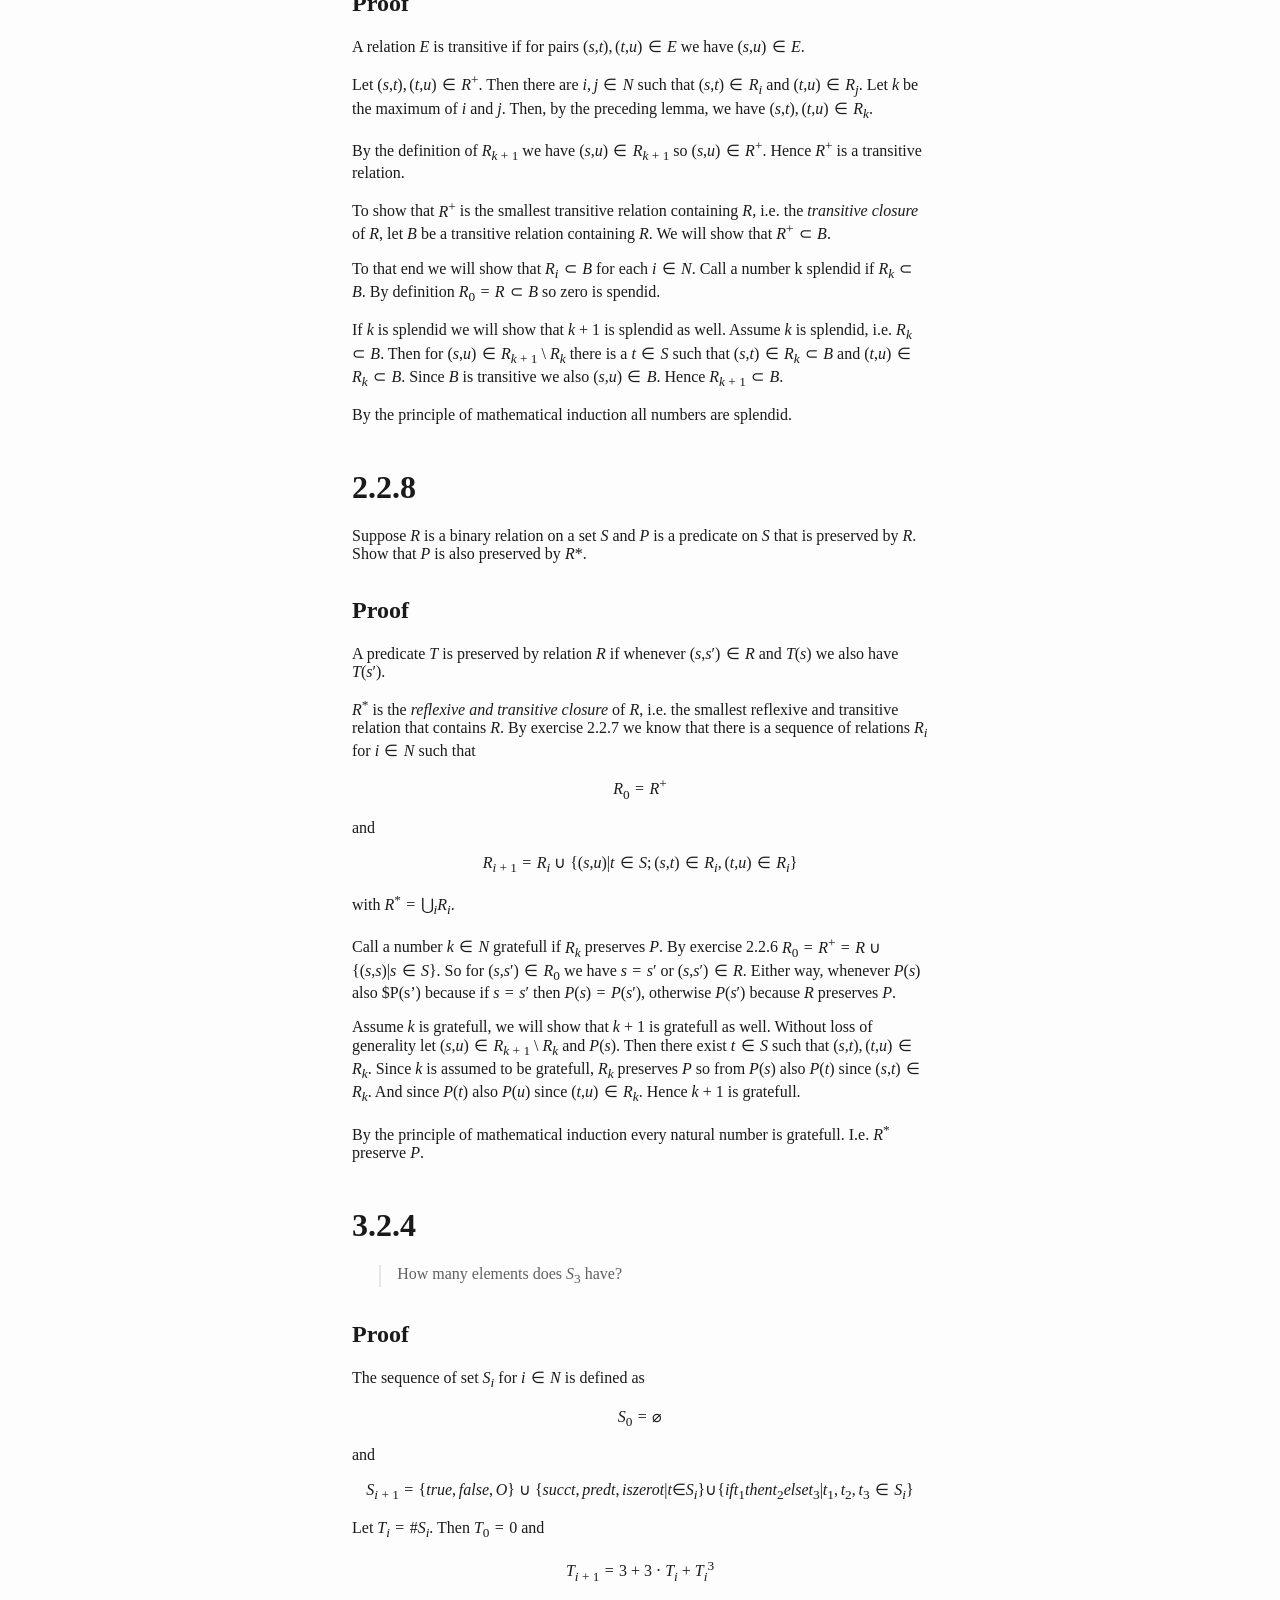
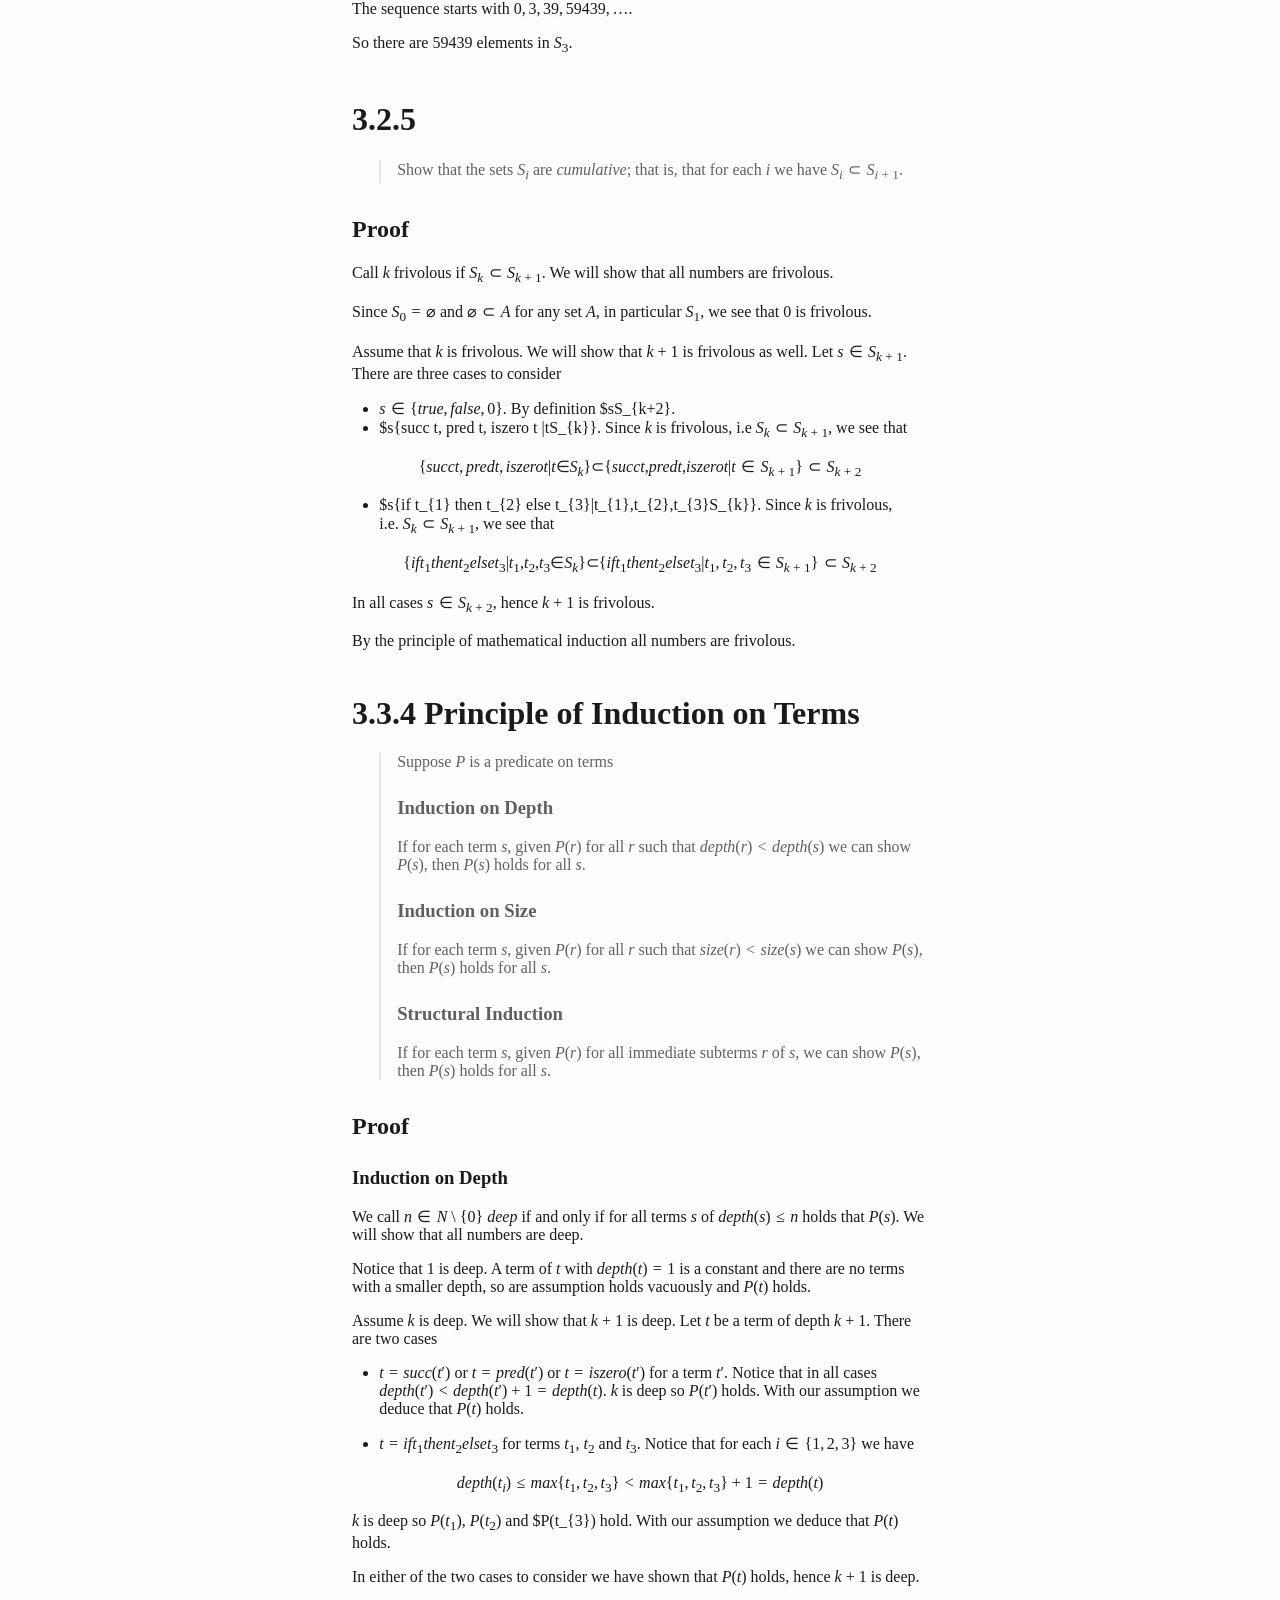
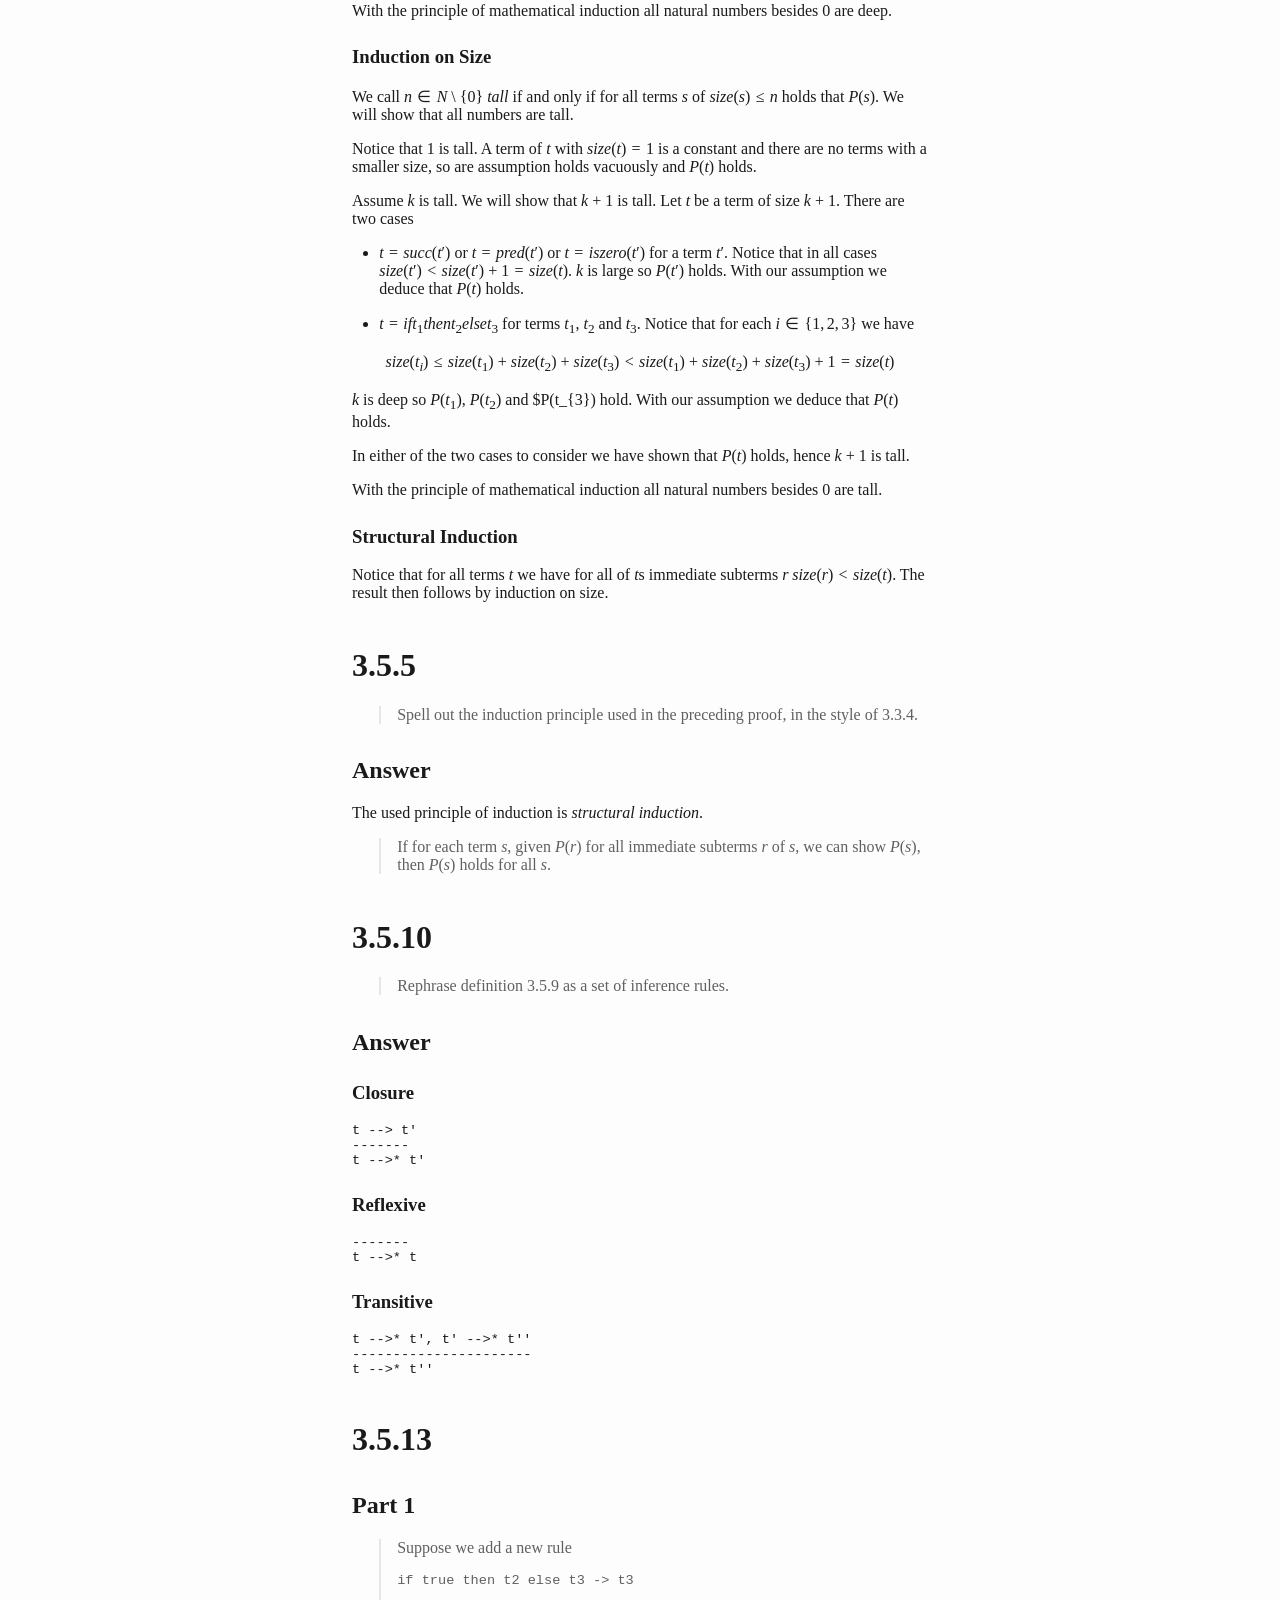
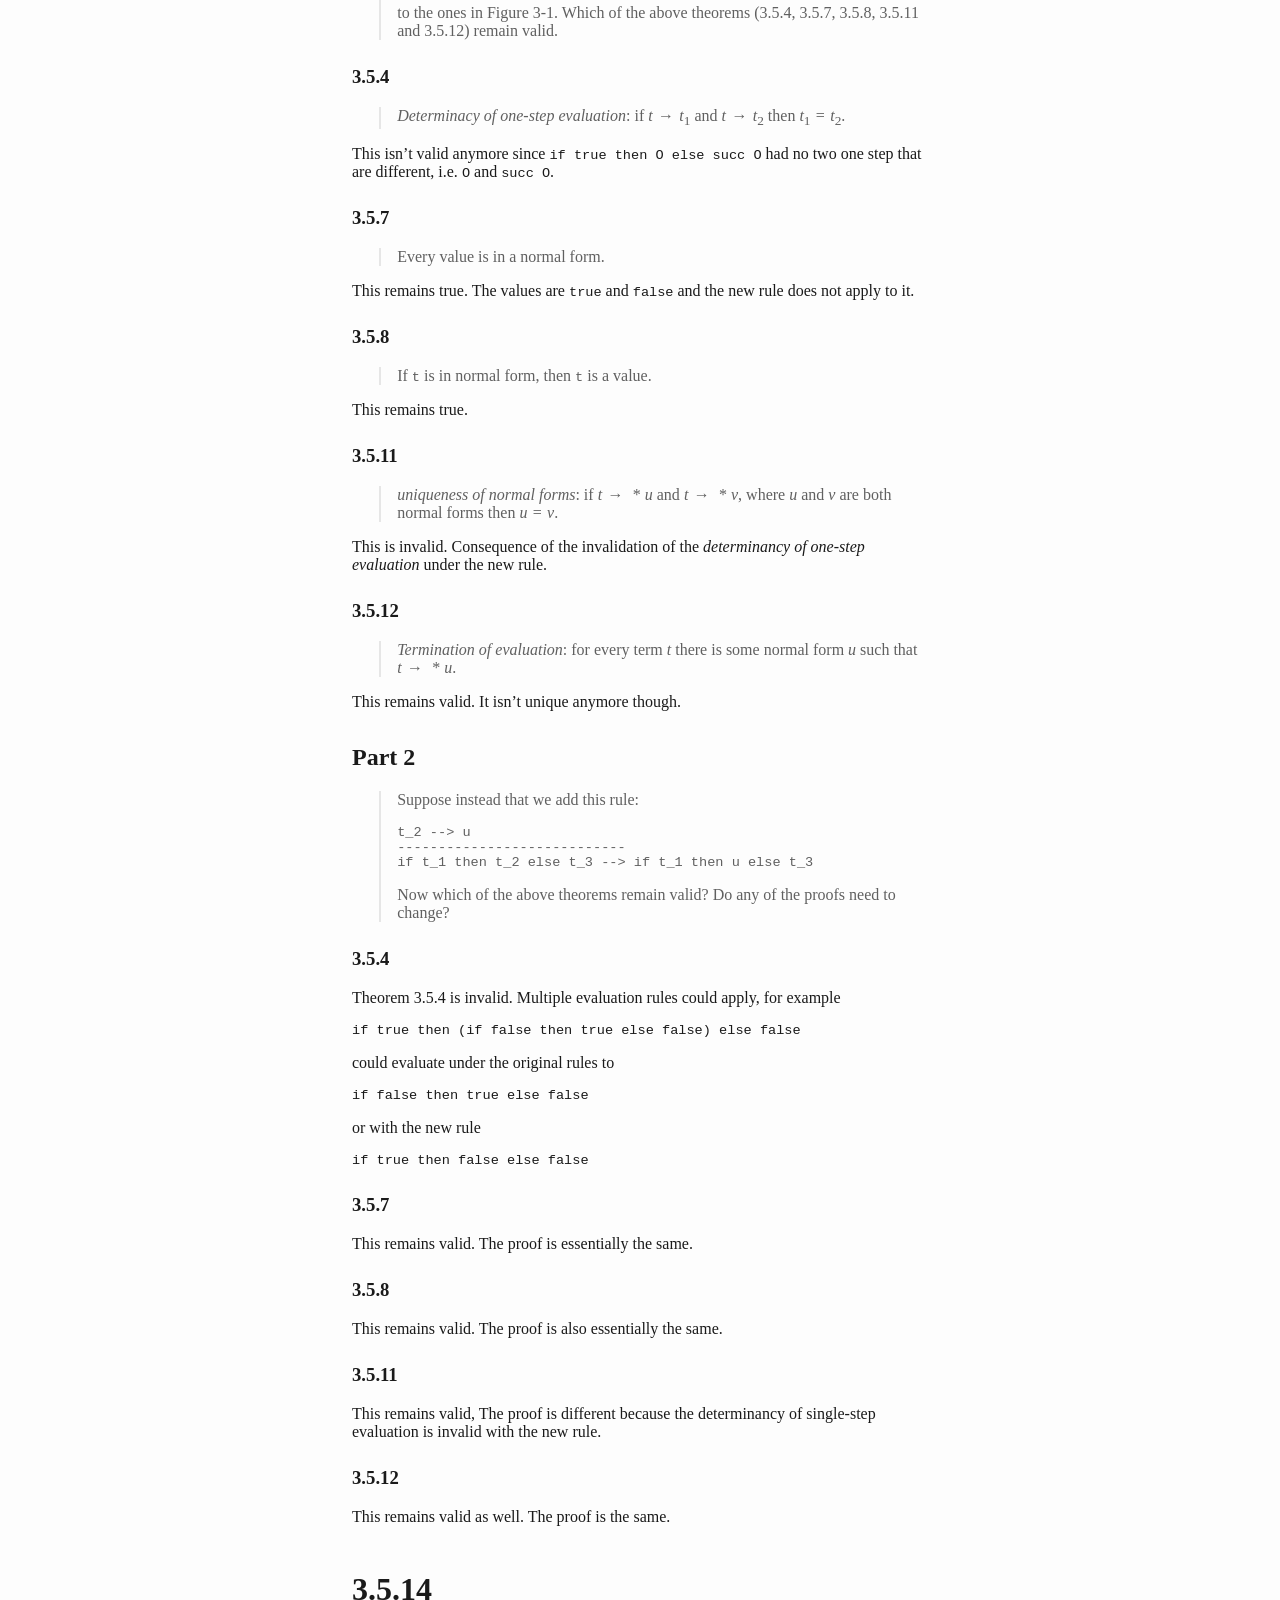
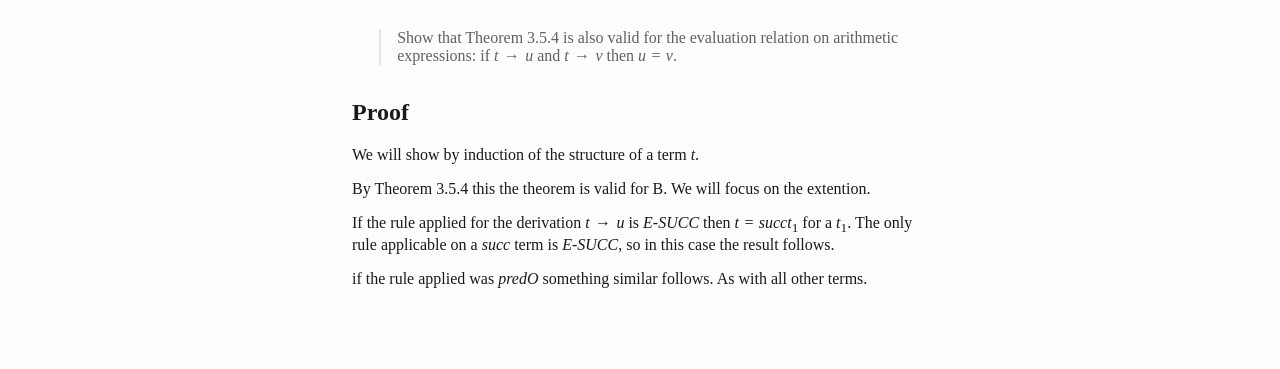
==== commit 12952fc9: "Exercise 3.5.14" ====
--- a/docs/exercises.html
+++ b/docs/exercises.html
@@ -626,7 +626,9 @@
 class="math inline"><em>s</em></span>.</p>
 </blockquote>
 <h1 id="section-6">3.5.10</h1>
+<blockquote>
 <p>Rephrase definition 3.5.9 as a set of inference rules.</p>
+</blockquote>
 <h2 id="answer-1">Answer</h2>
 <h3 id="closure">Closure</h3>
 <pre><code>t --&gt; t&#39;
@@ -639,5 +641,105 @@
 <pre><code>t --&gt;* t&#39;, t&#39; --&gt;* t&#39;&#39;
 ----------------------
 t --&gt;* t&#39;&#39;</code></pre>
+<h1 id="section-7">3.5.13</h1>
+<h2 id="part-1">Part 1</h2>
+<blockquote>
+<p>Suppose we add a new rule</p>
+<pre><code>if true then t2 else t3 -&gt; t3</code></pre>
+<p>to the ones in Figure 3-1. Which of the above theorems (3.5.4, 3.5.7,
+3.5.8, 3.5.11 and 3.5.12) remain valid.</p>
+</blockquote>
+<h3 id="section-8">3.5.4</h3>
+<blockquote>
+<p><em>Determinacy of one-step evaluation</em>: if <span
+class="math inline"><em>t</em> → <em>t</em><sub>1</sub></span> and <span
+class="math inline"><em>t</em> → <em>t</em><sub>2</sub></span> then
+<span
+class="math inline"><em>t</em><sub>1</sub> = <em>t</em><sub>2</sub></span>.</p>
+</blockquote>
+<p>This isn’t valid anymore since
+<code>if true then O else succ O</code> had no two one step that are
+different, i.e. <code>O</code> and <code>succ O</code>.</p>
+<h3 id="section-9">3.5.7</h3>
+<blockquote>
+<p>Every value is in a normal form.</p>
+</blockquote>
+<p>This remains true. The values are <code>true</code> and
+<code>false</code> and the new rule does not apply to it.</p>
+<h3 id="section-10">3.5.8</h3>
+<blockquote>
+<p>If <code>t</code> is in normal form, then <code>t</code> is a
+value.</p>
+</blockquote>
+<p>This remains true.</p>
+<h3 id="section-11">3.5.11</h3>
+<blockquote>
+<p><em>uniqueness of normal forms</em>: if <span
+class="math inline"><em>t</em> →  * <em>u</em></span> and <span
+class="math inline"><em>t</em> →  * <em>v</em></span>, where <span
+class="math inline"><em>u</em></span> and <span
+class="math inline"><em>v</em></span> are both normal forms then <span
+class="math inline"><em>u</em> = <em>v</em></span>.</p>
+</blockquote>
+<p>This is invalid. Consequence of the invalidation of the
+<em>determinancy of one-step evaluation</em> under the new rule.</p>
+<h3 id="section-12">3.5.12</h3>
+<blockquote>
+<p><em>Termination of evaluation</em>: for every term <span
+class="math inline"><em>t</em></span> there is some normal form <span
+class="math inline"><em>u</em></span> such that <span
+class="math inline"><em>t</em> →  * <em>u</em></span>.</p>
+</blockquote>
+<p>This remains valid. It isn’t unique anymore though.</p>
+<h2 id="part-2">Part 2</h2>
+<blockquote>
+<p>Suppose instead that we add this rule:</p>
+<pre><code>t_2 --&gt; u
+----------------------------
+if t_1 then t_2 else t_3 --&gt; if t_1 then u else t_3</code></pre>
+<p>Now which of the above theorems remain valid? Do any of the proofs
+need to change?</p>
+</blockquote>
+<h3 id="section-13">3.5.4</h3>
+<p>Theorem 3.5.4 is invalid. Multiple evaluation rules could apply, for
+example</p>
+<pre><code>if true then (if false then true else false) else false</code></pre>
+<p>could evaluate under the original rules to</p>
+<pre><code>if false then true else false</code></pre>
+<p>or with the new rule</p>
+<pre><code>if true then false else false</code></pre>
+<h3 id="section-14">3.5.7</h3>
+<p>This remains valid. The proof is essentially the same.</p>
+<h3 id="section-15">3.5.8</h3>
+<p>This remains valid. The proof is also essentially the same.</p>
+<h3 id="section-16">3.5.11</h3>
+<p>This remains valid, The proof is different because the determinancy
+of single-step evaluation is invalid with the new rule.</p>
+<h3 id="section-17">3.5.12</h3>
+<p>This remains valid as well. The proof is the same.</p>
+<h1 id="section-18">3.5.14</h1>
+<blockquote>
+<p>Show that Theorem 3.5.4 is also valid for the evaluation relation on
+arithmetic expressions: if <span
+class="math inline"><em>t</em> → <em>u</em></span> and <span
+class="math inline"><em>t</em> → <em>v</em></span> then <span
+class="math inline"><em>u</em> = <em>v</em></span>.</p>
+</blockquote>
+<h2 id="proof-7">Proof</h2>
+<p>We will show by induction of the structure of a term <span
+class="math inline"><em>t</em></span>.</p>
+<p>By Theorem 3.5.4 this the theorem is valid for B. We will focus on
+the extention.</p>
+<p>If the rule applied for the derivation <span
+class="math inline"><em>t</em> → <em>u</em></span> is <em>E-SUCC</em>
+then <span
+class="math inline"><em>t</em> = <em>s</em><em>u</em><em>c</em><em>c</em><em>t</em><sub>1</sub></span>
+for a <span class="math inline"><em>t</em><sub>1</sub></span>. The only
+rule applicable on a <span
+class="math inline"><em>s</em><em>u</em><em>c</em><em>c</em></span> term
+is <em>E-SUCC</em>, so in this case the result follows.</p>
+<p>if the rule applied was <span
+class="math inline"><em>p</em><em>r</em><em>e</em><em>d</em><em>O</em></span>
+something similar follows. As with all other terms.</p>
 </body>
 </html>
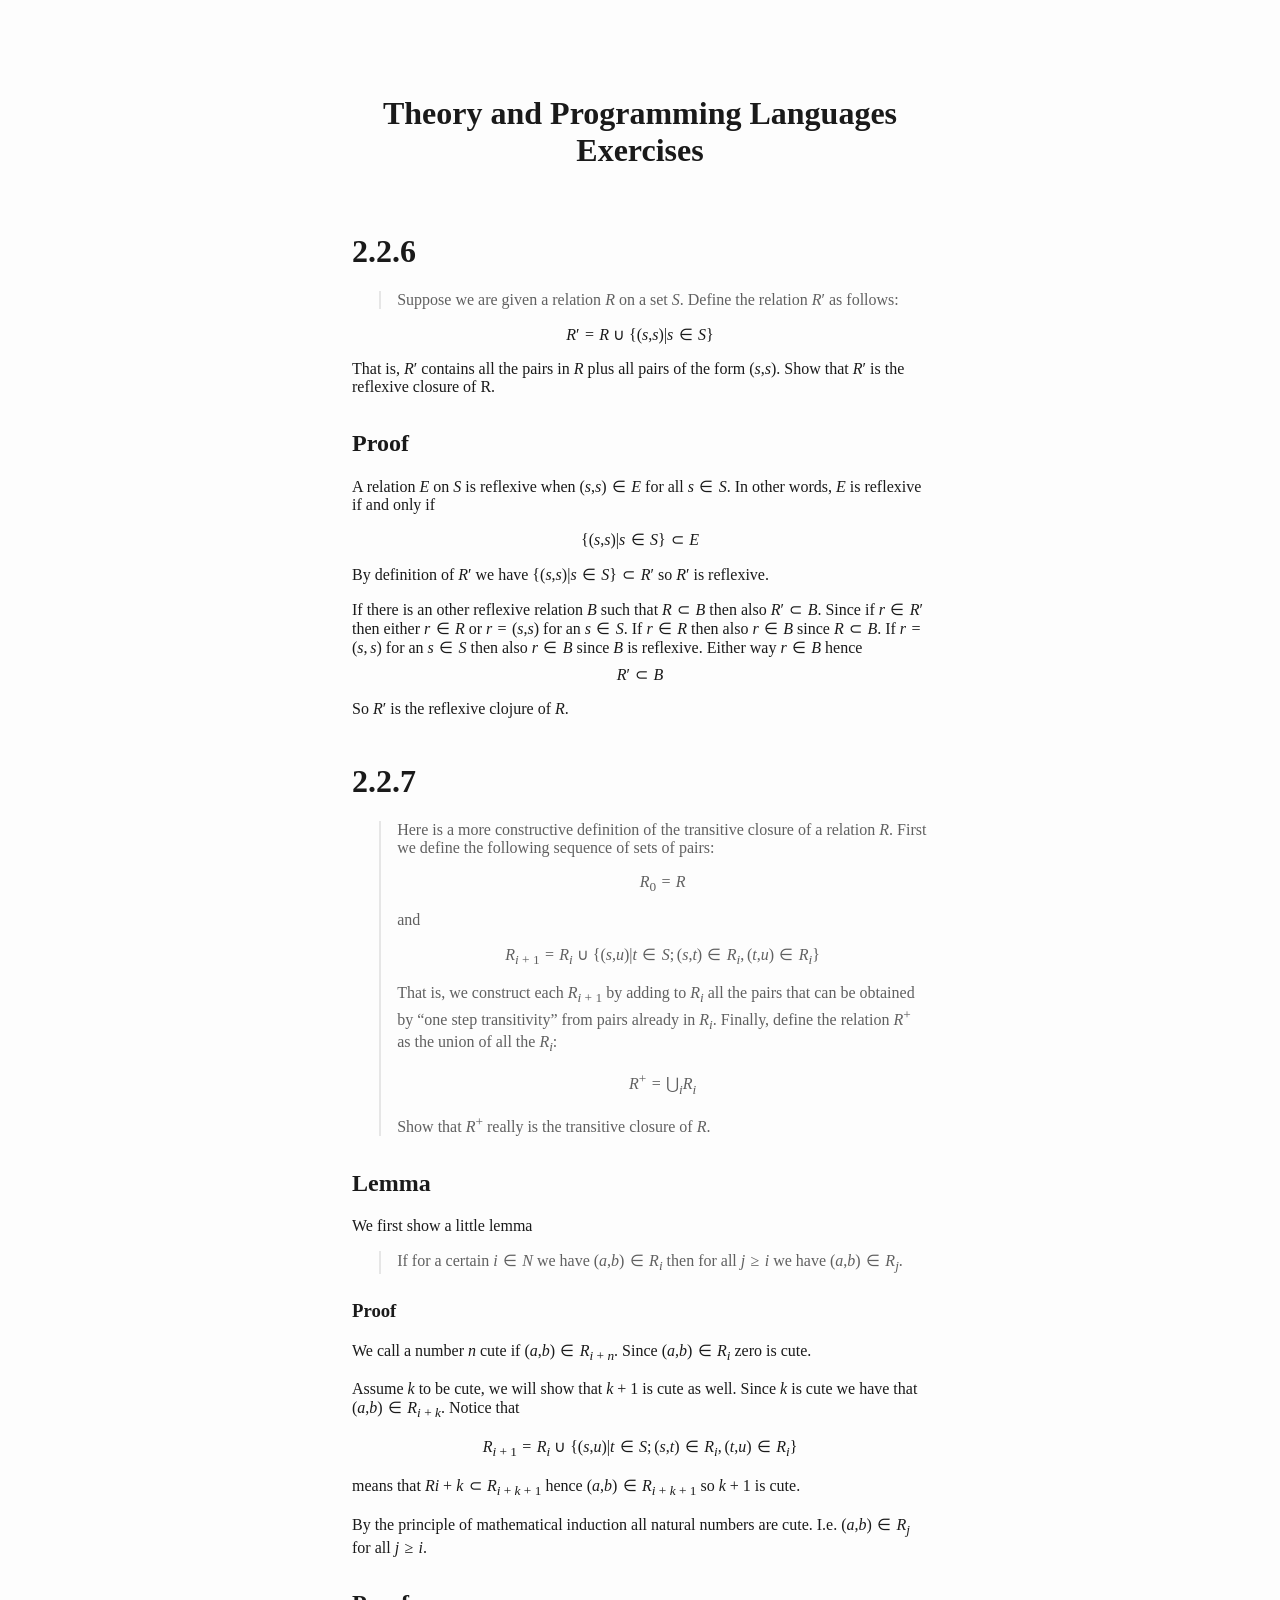
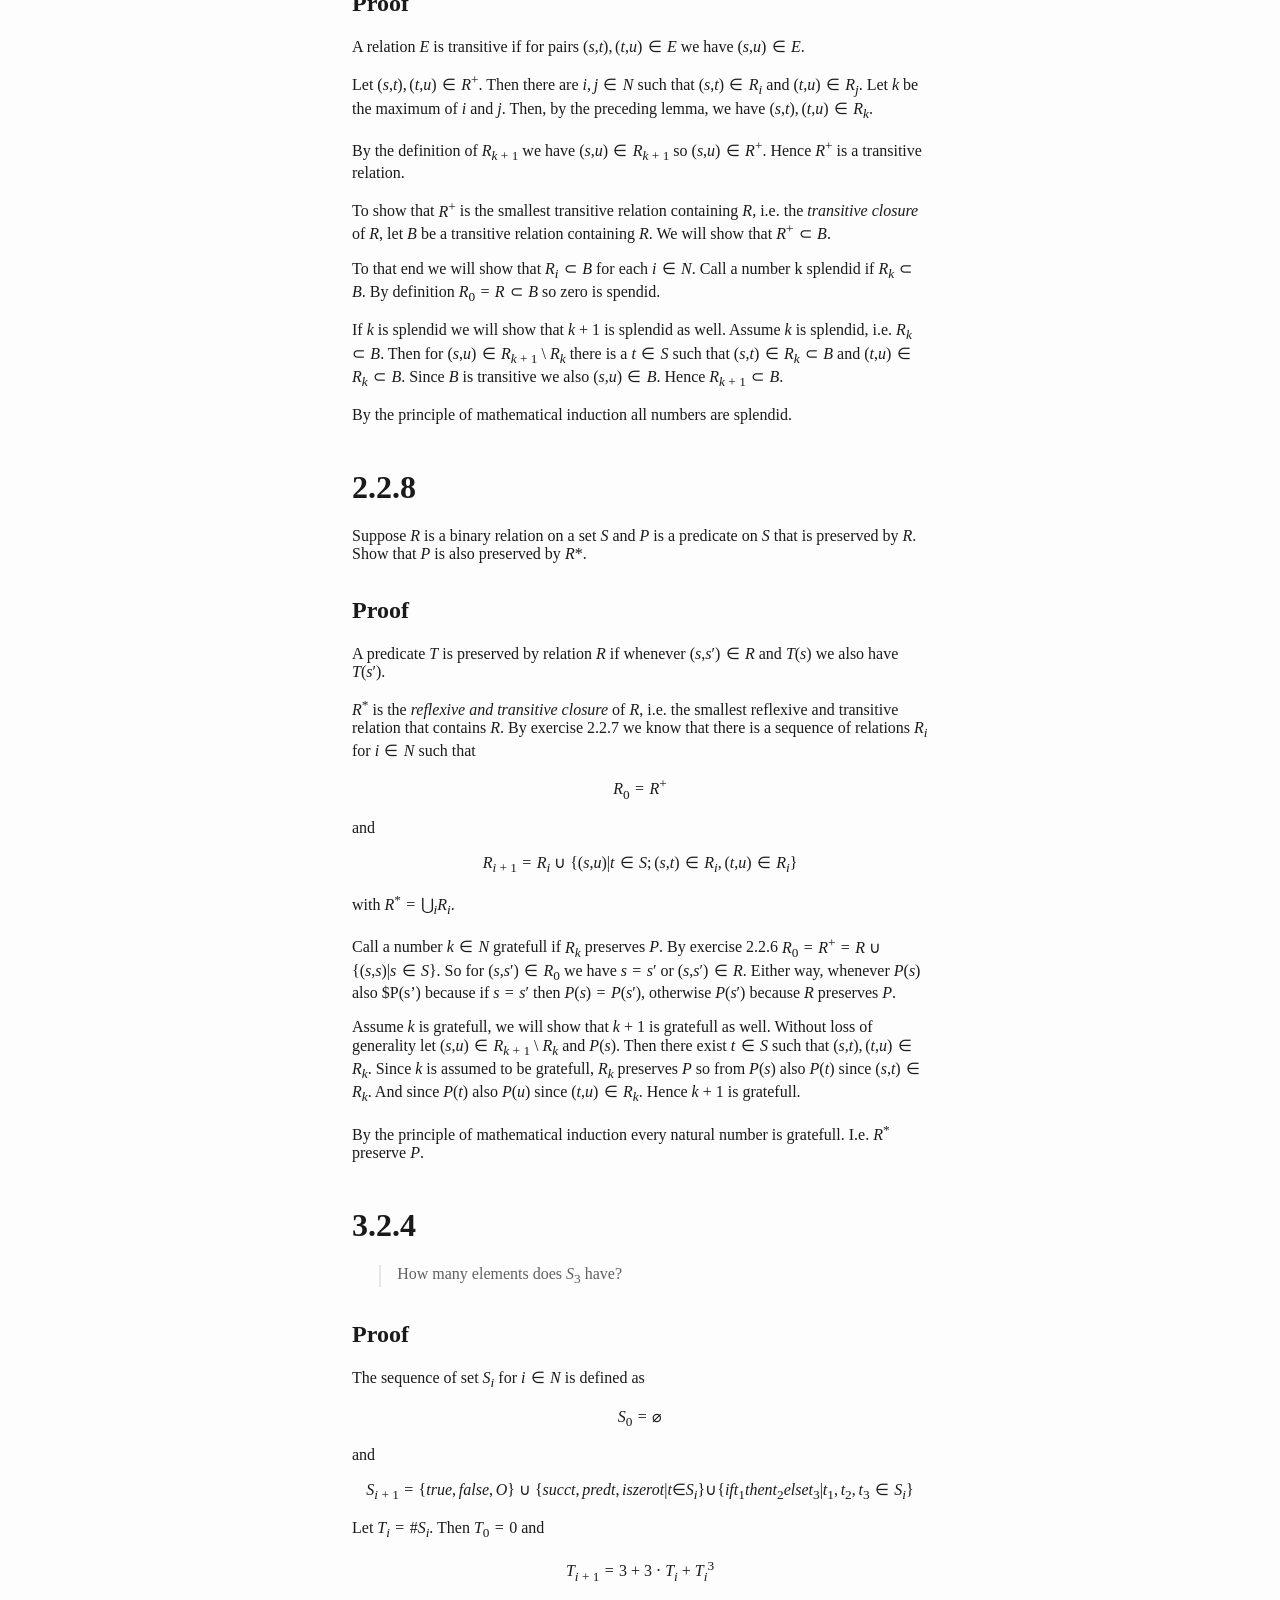
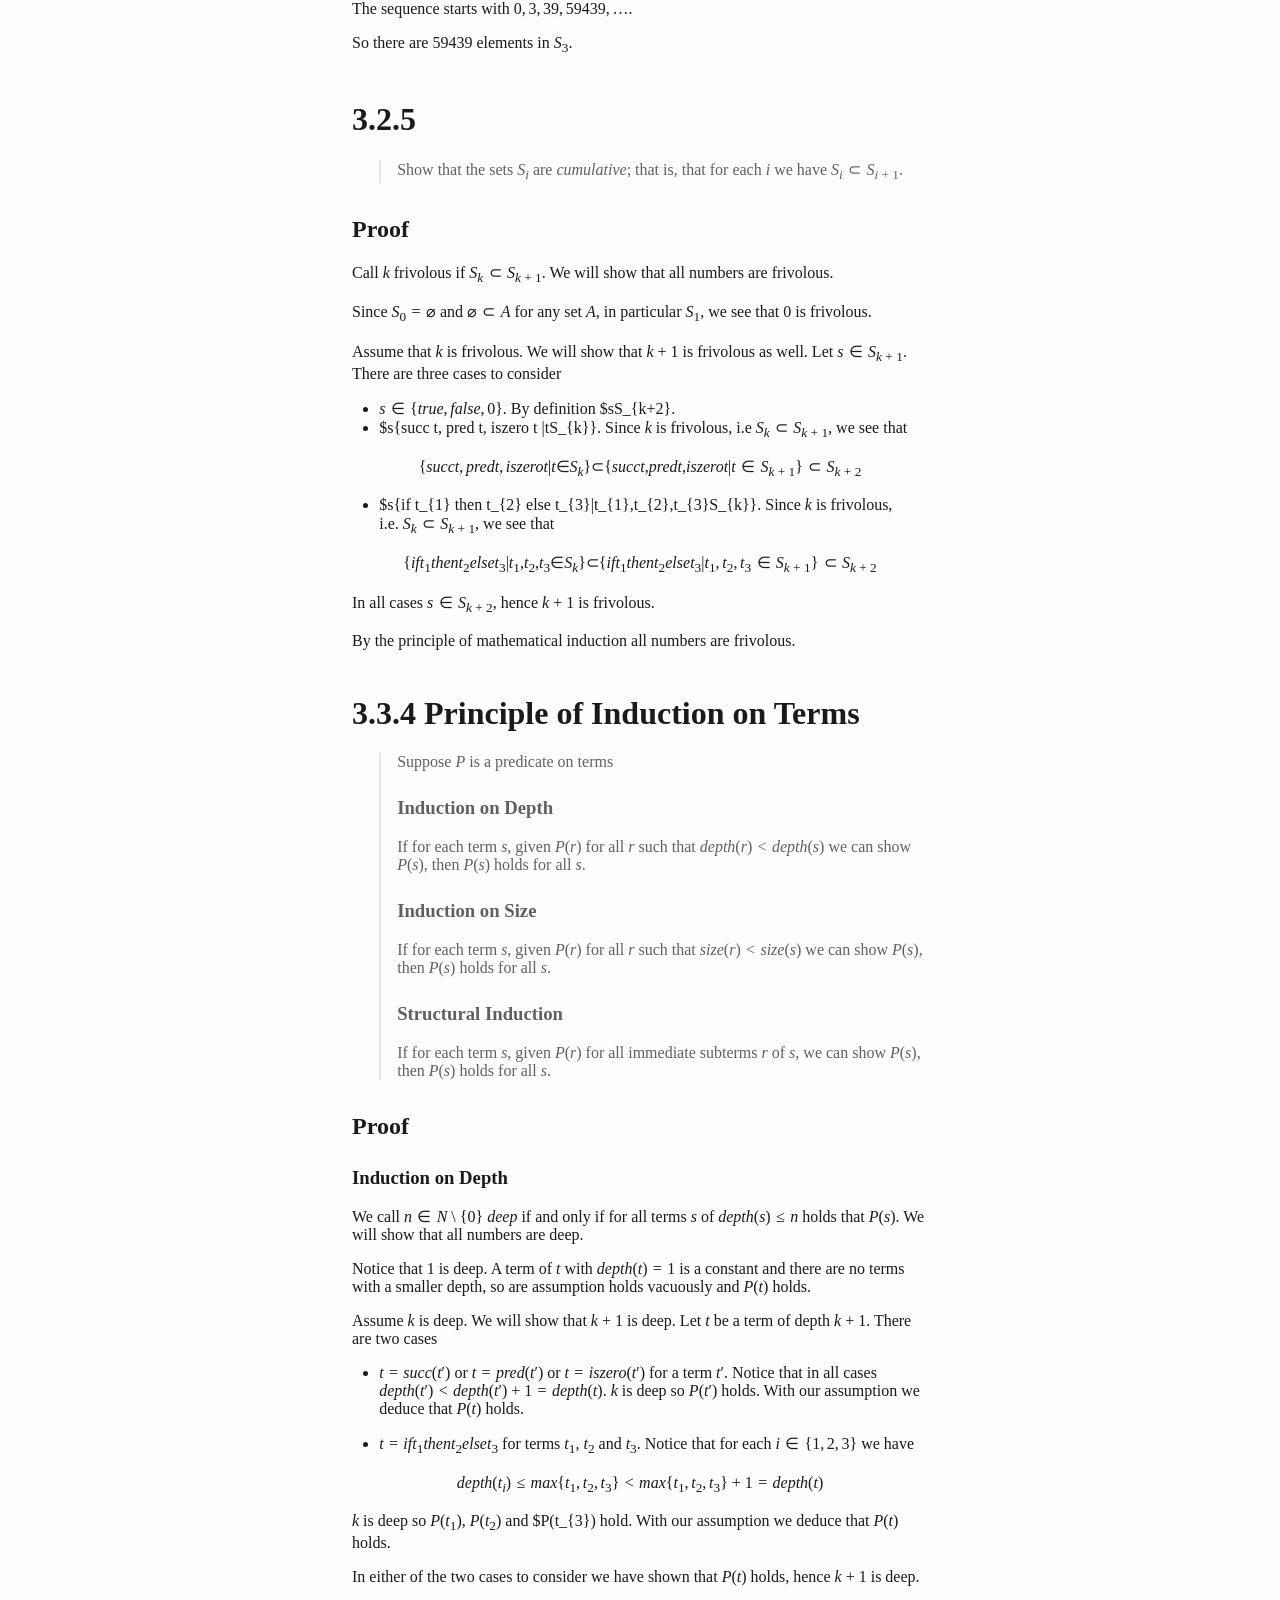
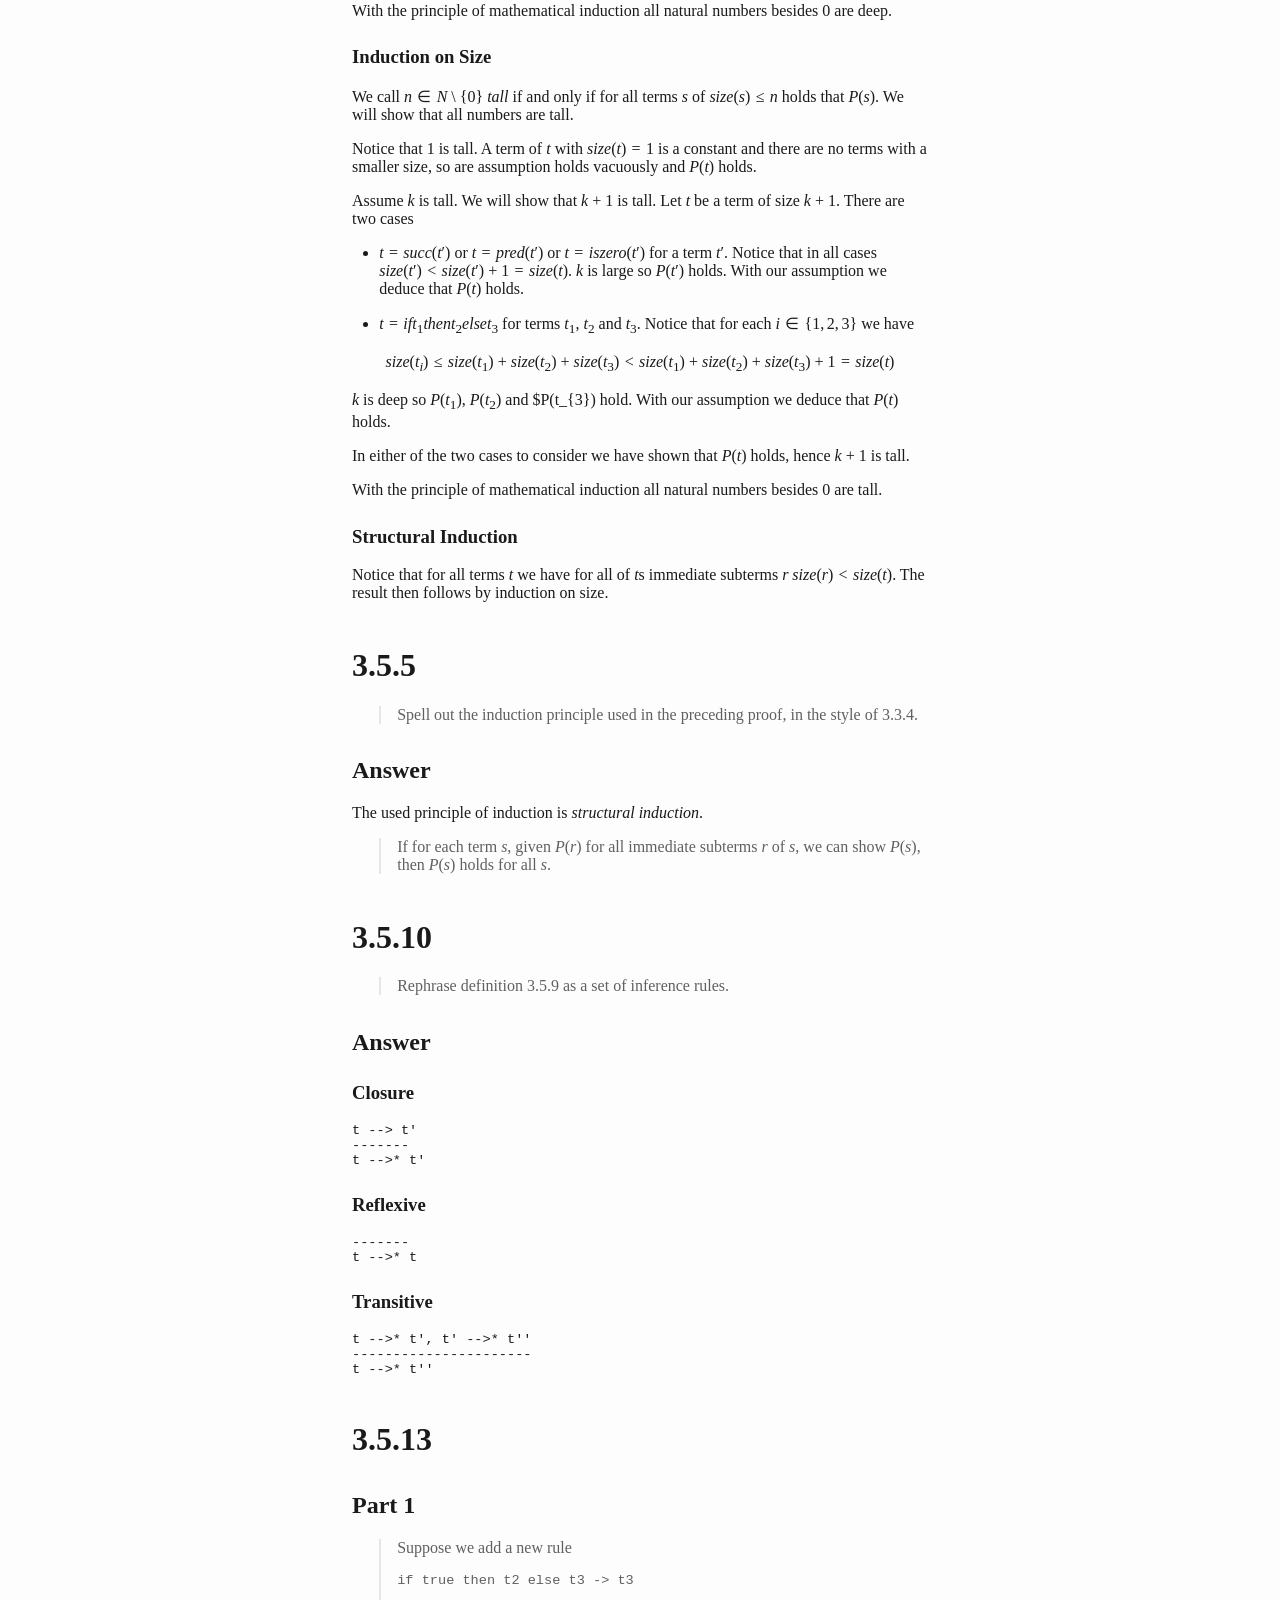
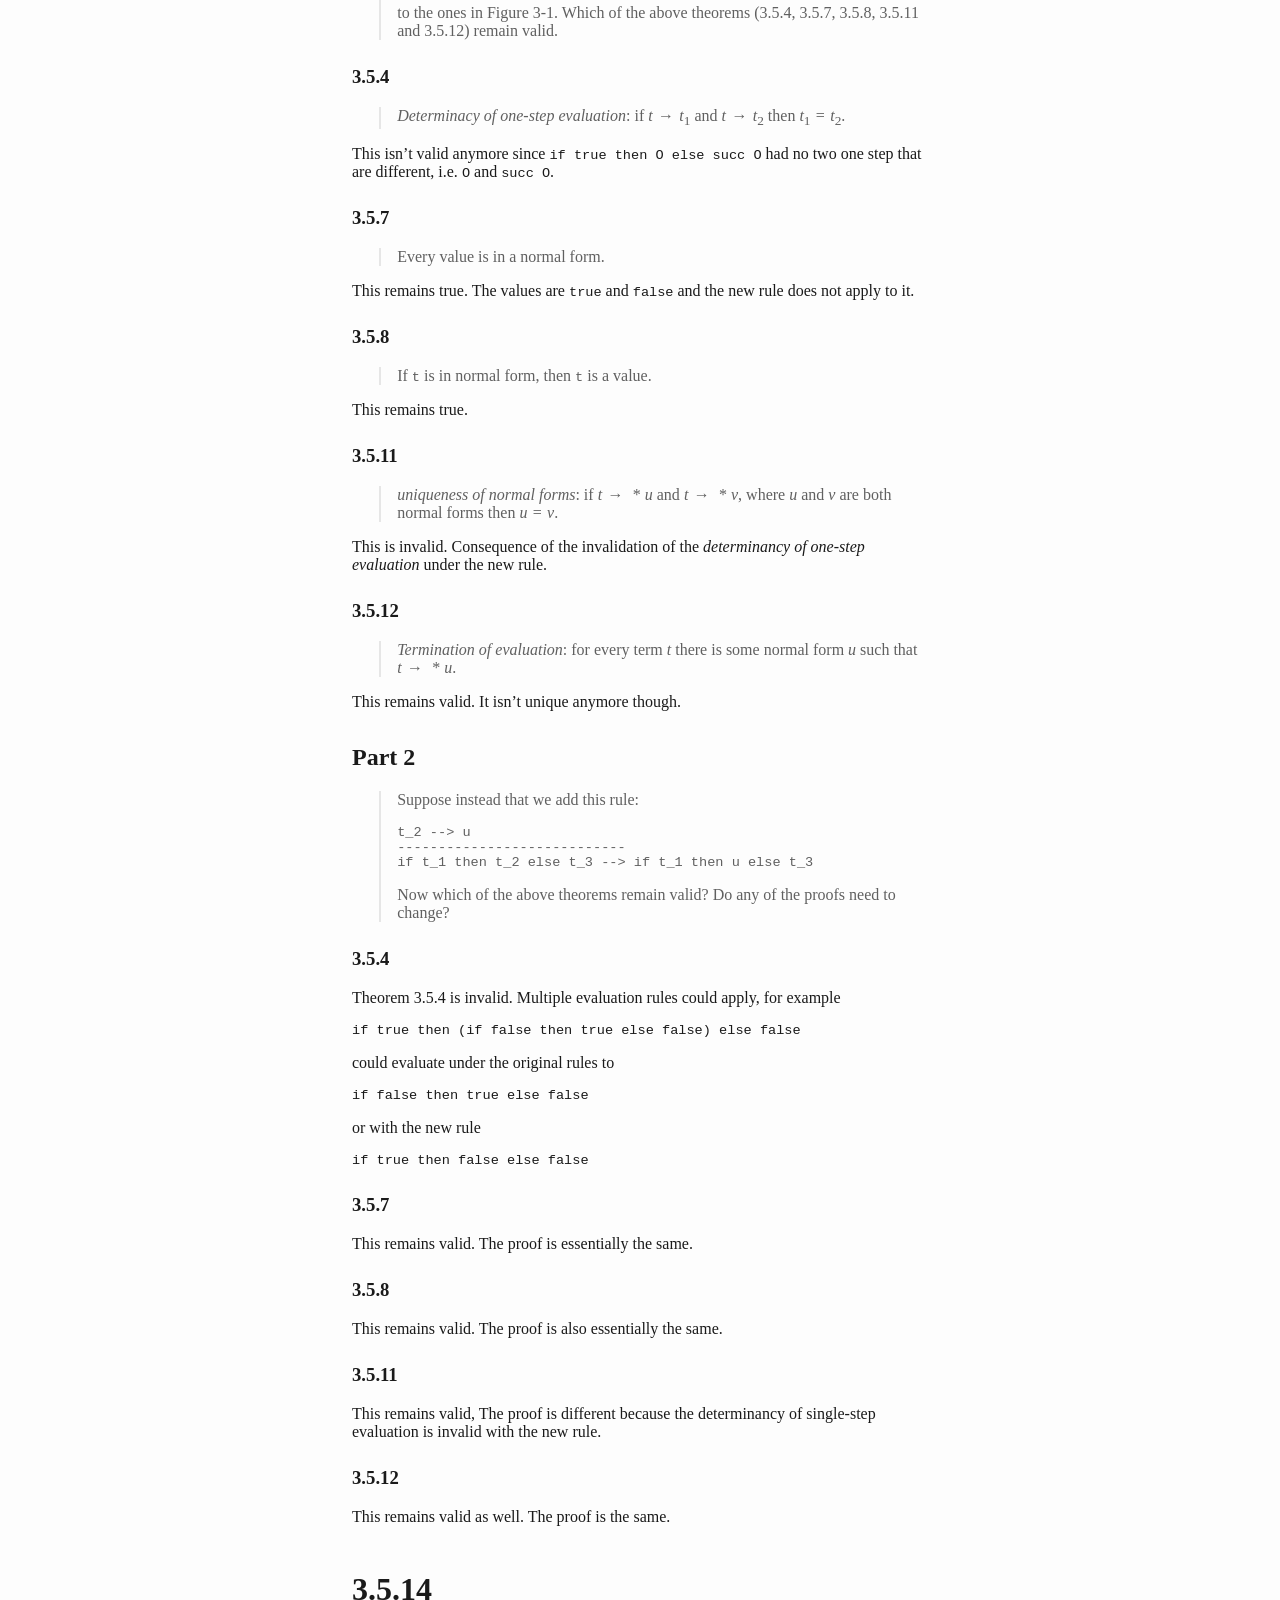
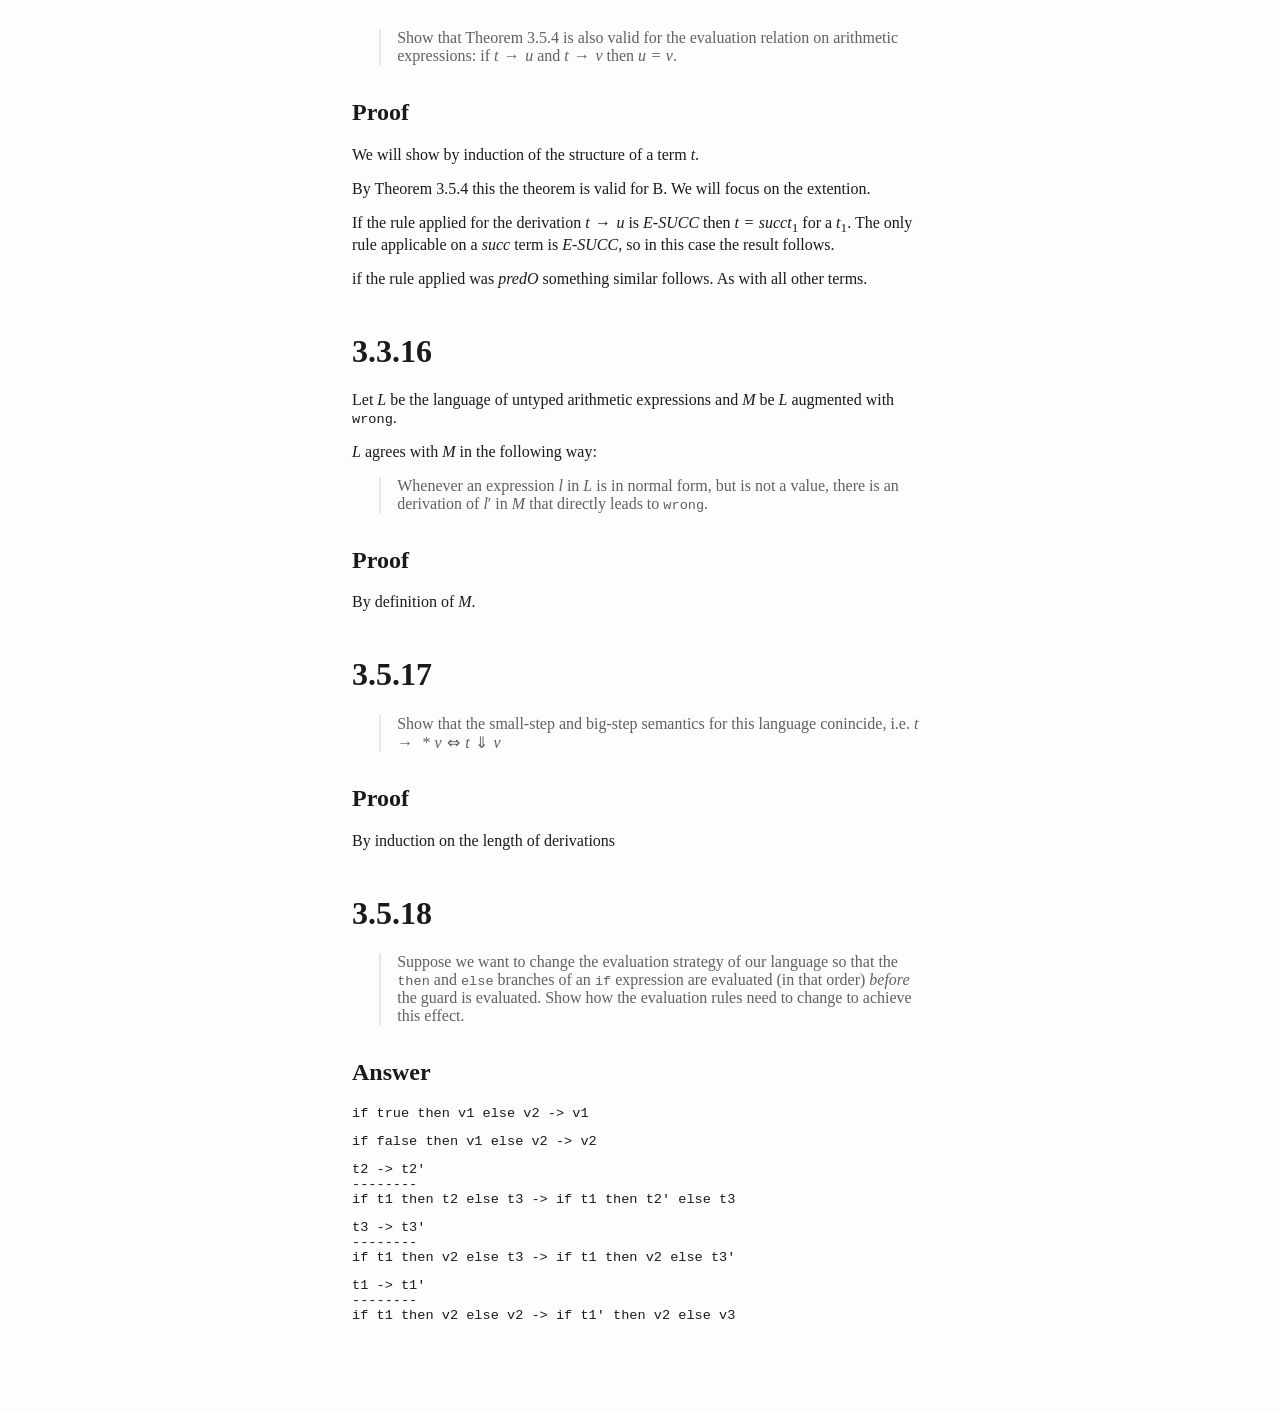
==== commit 0f658843: "Finish exercises of chapter 3" ====
--- a/docs/exercises.html
+++ b/docs/exercises.html
@@ -741,5 +741,51 @@
 <p>if the rule applied was <span
 class="math inline"><em>p</em><em>r</em><em>e</em><em>d</em><em>O</em></span>
 something similar follows. As with all other terms.</p>
+<h1 id="section-19">3.3.16</h1>
+<p>Let <span class="math inline"><em>L</em></span> be the language of
+untyped arithmetic expressions and <span
+class="math inline"><em>M</em></span> be <span
+class="math inline"><em>L</em></span> augmented with
+<code>wrong</code>.</p>
+<p><span class="math inline"><em>L</em></span> agrees with <span
+class="math inline"><em>M</em></span> in the following way:</p>
+<blockquote>
+<p>Whenever an expression <span class="math inline"><em>l</em></span> in
+<span class="math inline"><em>L</em></span> is in normal form, but is
+not a value, there is an derivation of <span
+class="math inline"><em>l</em>′</span> in <span
+class="math inline"><em>M</em></span> that directly leads to
+<code>wrong</code>.</p>
+</blockquote>
+<h2 id="proof-8">Proof</h2>
+<p>By definition of <span class="math inline"><em>M</em></span>.</p>
+<h1 id="section-20">3.5.17</h1>
+<blockquote>
+<p>Show that the small-step and big-step semantics for this language
+conincide, i.e. <span
+class="math inline"><em>t</em> →  * <em>v</em> ⇔ <em>t</em> ⇓ <em>v</em></span></p>
+</blockquote>
+<h2 id="proof-9">Proof</h2>
+<p>By induction on the length of derivations</p>
+<h1 id="section-21">3.5.18</h1>
+<blockquote>
+<p>Suppose we want to change the evaluation strategy of our language so
+that the <code>then</code> and <code>else</code> branches of an
+<code>if</code> expression are evaluated (in that order) <em>before</em>
+the guard is evaluated. Show how the evaluation rules need to change to
+achieve this effect.</p>
+</blockquote>
+<h2 id="answer-2">Answer</h2>
+<pre class="plain"><code>if true then v1 else v2 -&gt; v1</code></pre>
+<pre class="plain"><code>if false then v1 else v2 -&gt; v2</code></pre>
+<pre class="plain"><code>t2 -&gt; t2&#39;
+--------
+if t1 then t2 else t3 -&gt; if t1 then t2&#39; else t3</code></pre>
+<pre class="plain"><code>t3 -&gt; t3&#39;
+--------
+if t1 then v2 else t3 -&gt; if t1 then v2 else t3&#39;</code></pre>
+<pre class="plain"><code>t1 -&gt; t1&#39;
+--------
+if t1 then v2 else v2 -&gt; if t1&#39; then v2 else v3</code></pre>
 </body>
 </html>
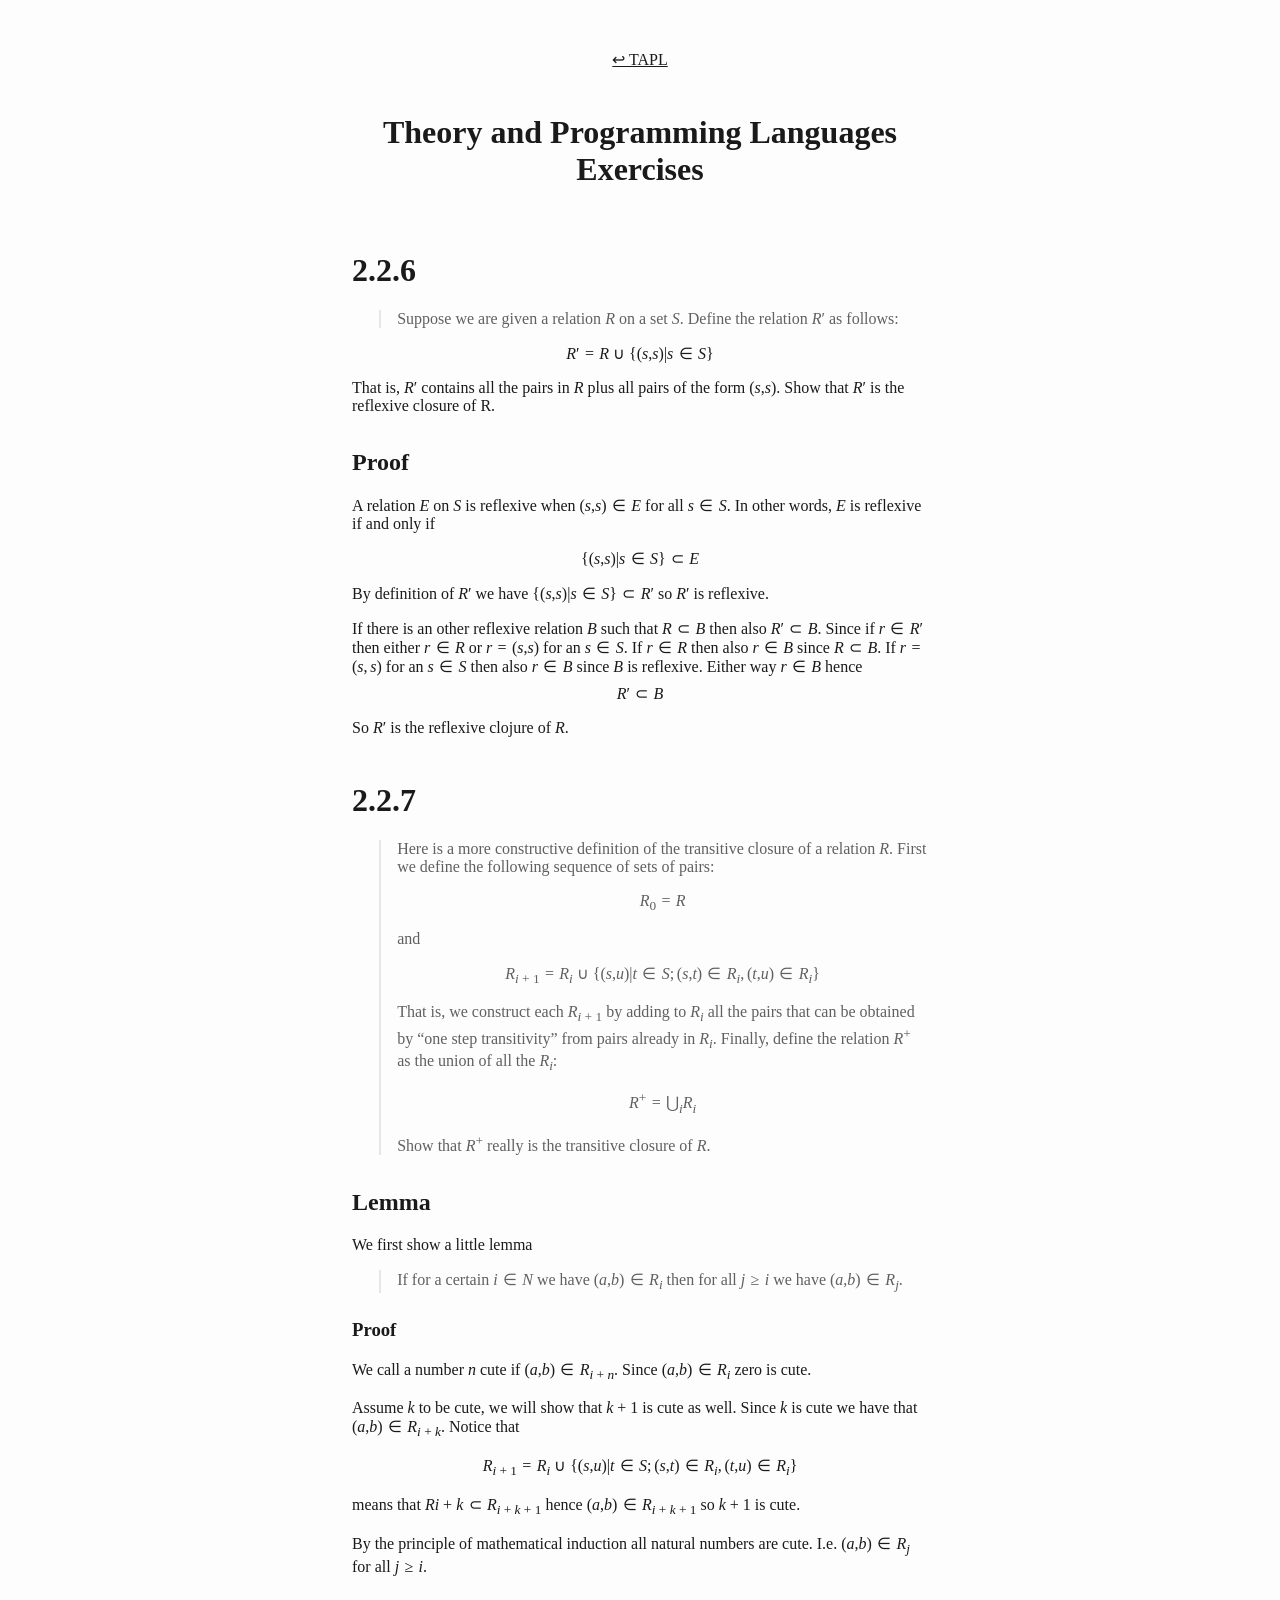
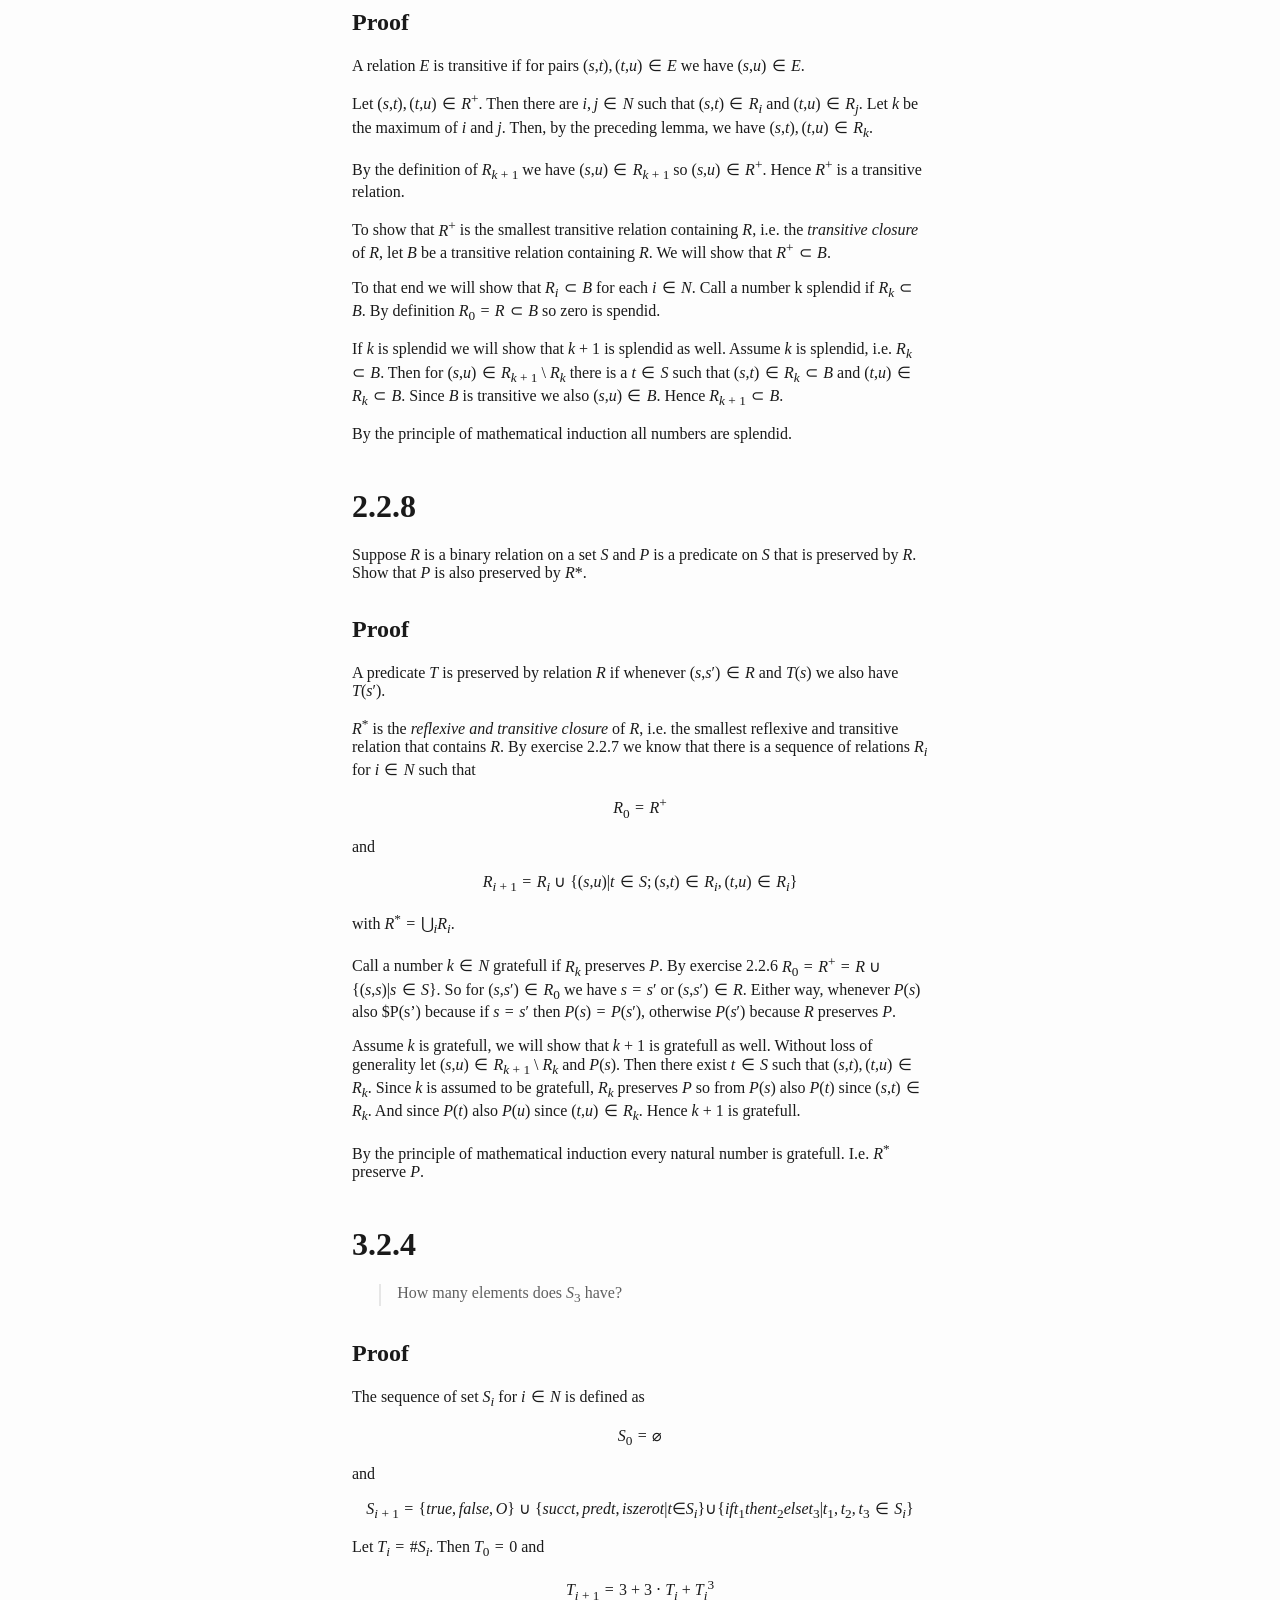
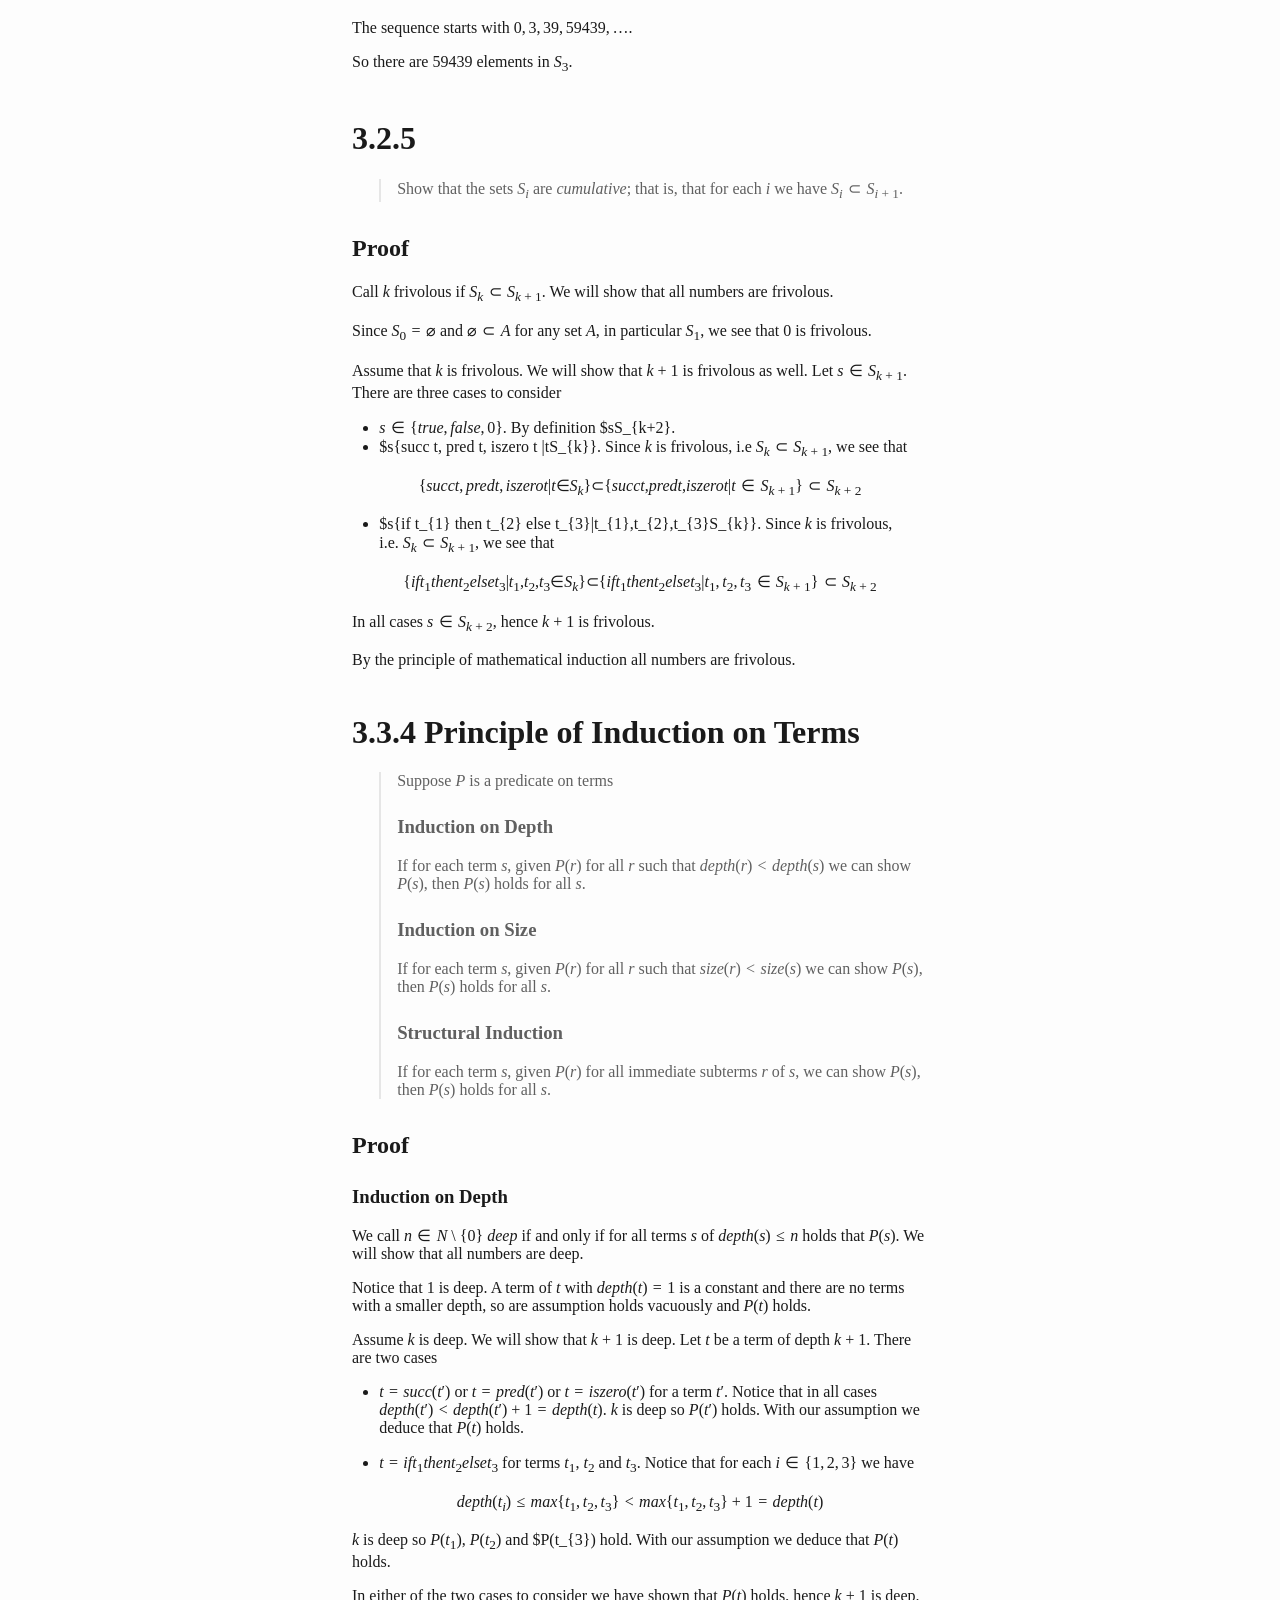
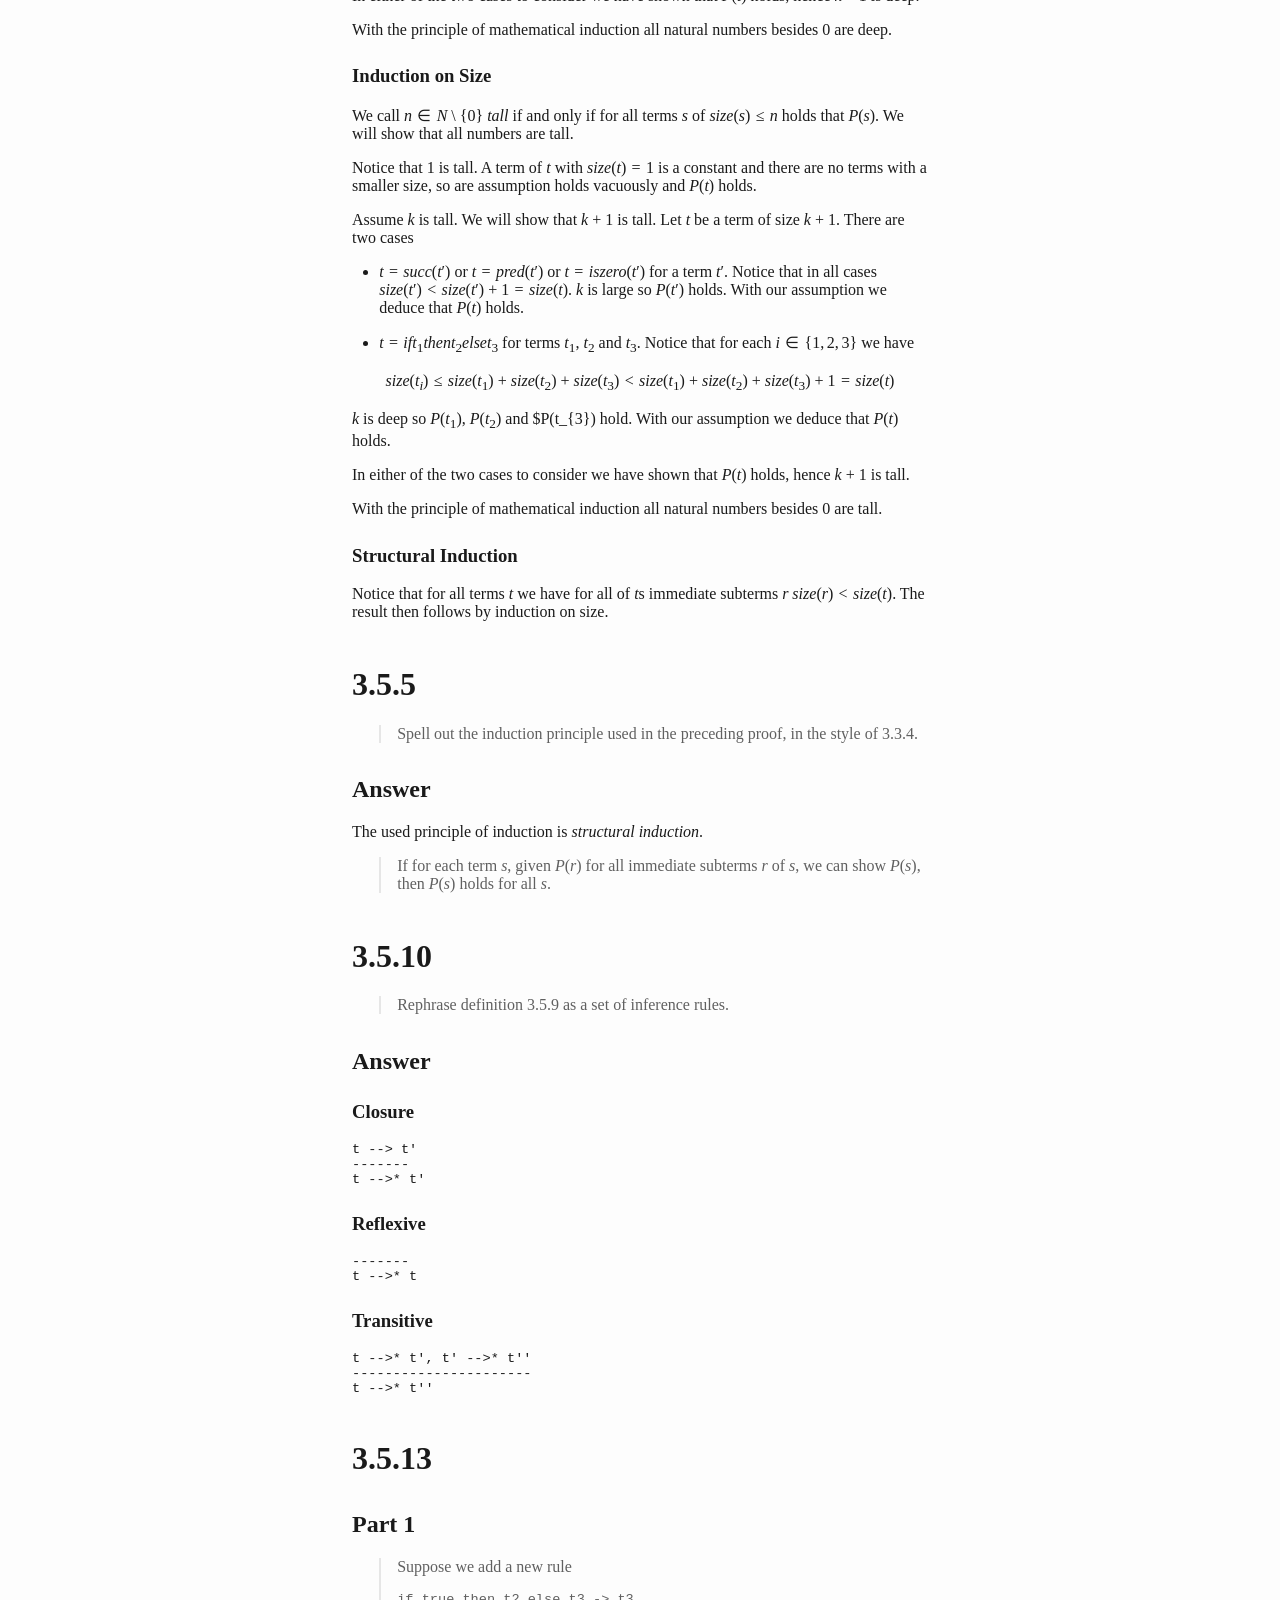
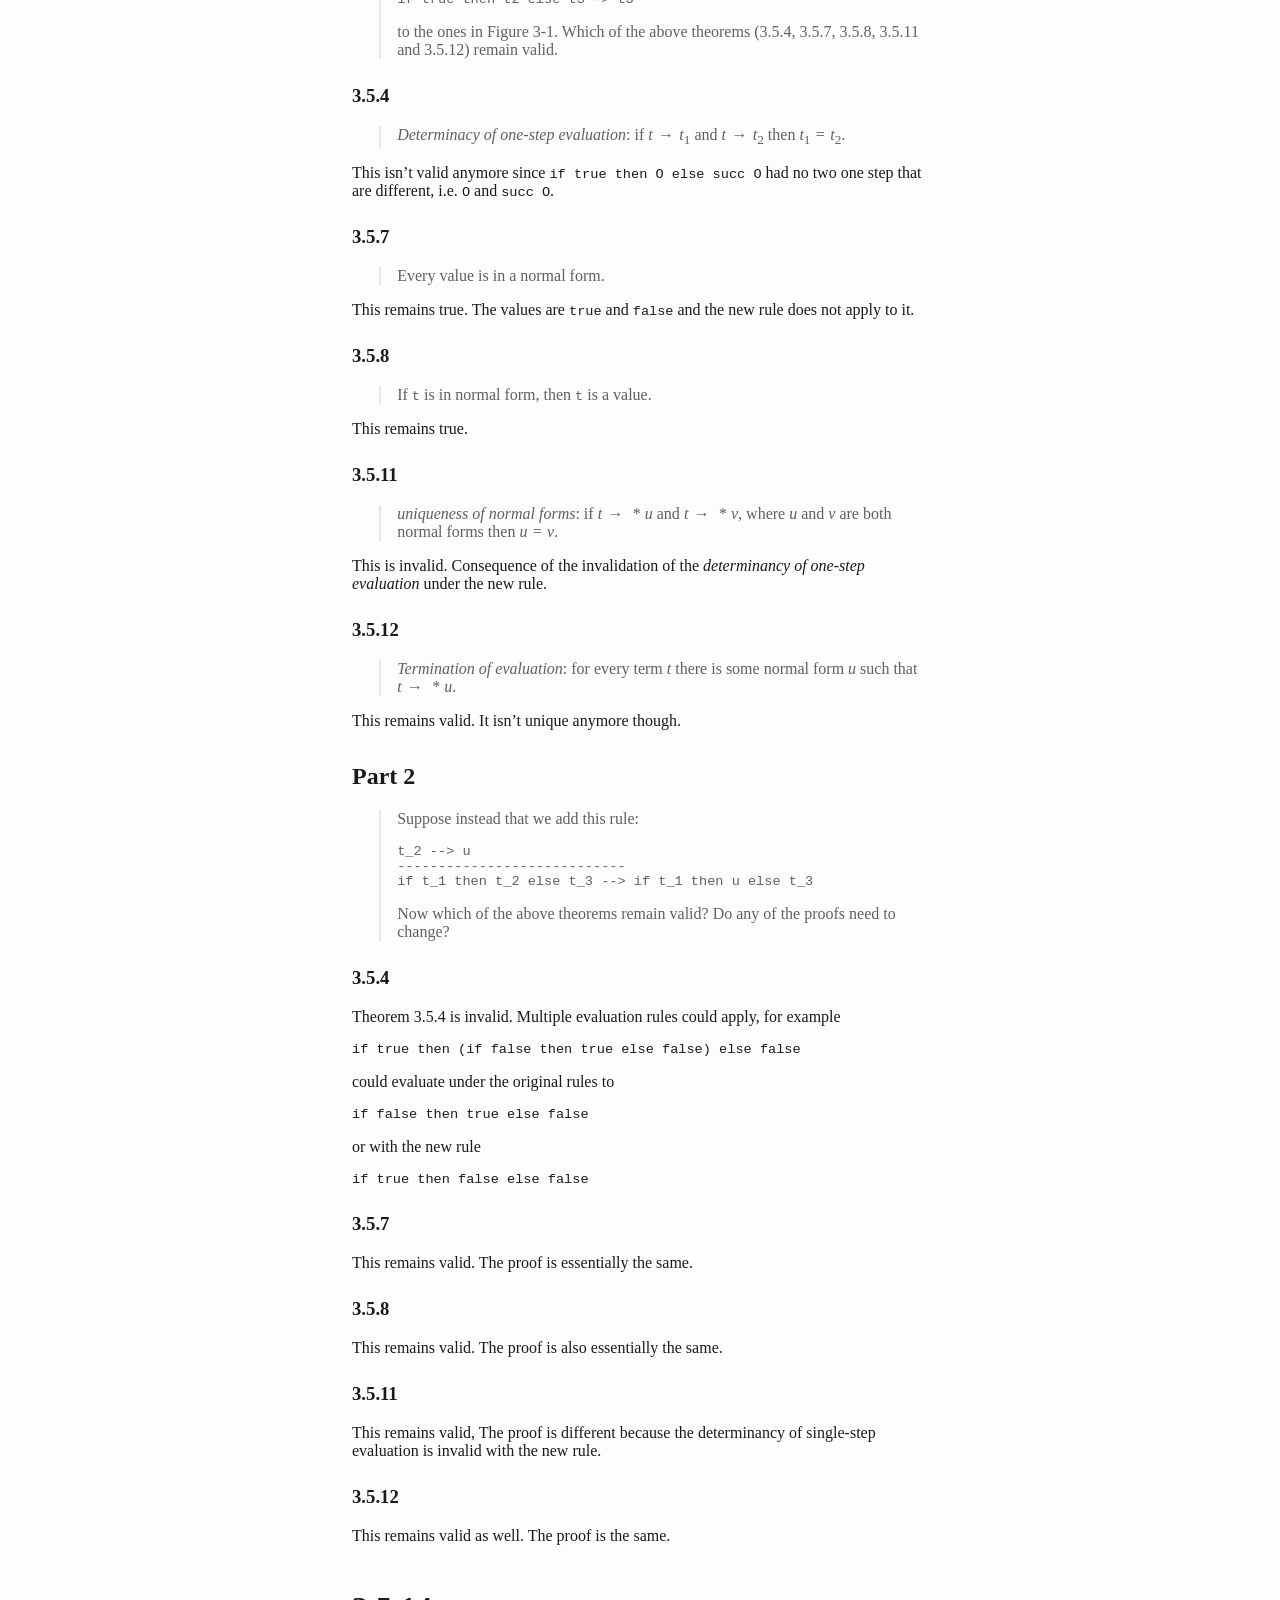
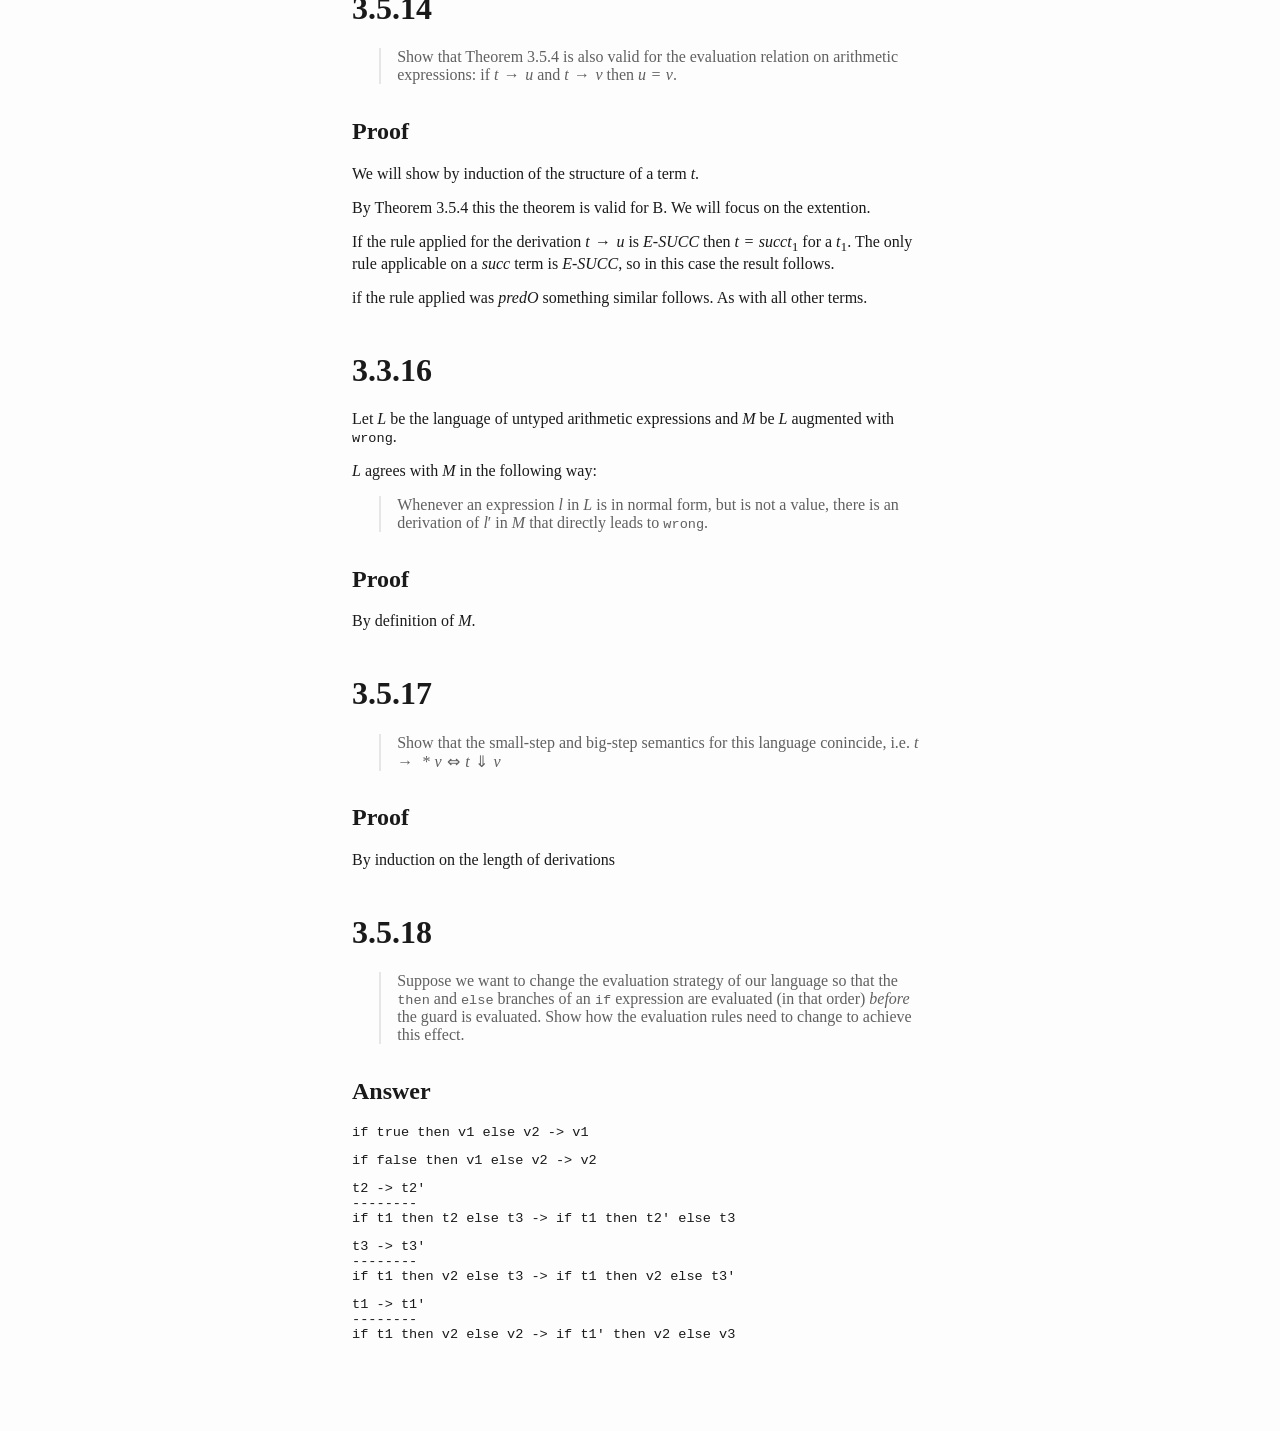
==== commit a6cdbe9d: "Use a custom html template for the exercises" ====
--- a/docs/exercises.html
+++ b/docs/exercises.html
@@ -1,10 +1,11 @@
 <!DOCTYPE html>
-<html xmlns="http://www.w3.org/1999/xhtml" lang="" xml:lang="">
+<html xmlns="http://www.w3.org/1999/xhtml" lang="" xml:lang="" >
+
 <head>
   <meta charset="utf-8" />
   <meta name="generator" content="pandoc" />
   <meta name="viewport" content="width=device-width, initial-scale=1.0, user-scalable=yes" />
-  <title>Theory and Programming Languages Exercises</title>
+          <title>Theory and Programming Languages Exercises</title>
   <style>
     html {
       color: #1a1a1a;
@@ -163,629 +164,677 @@
     }
     .display.math{display: block; text-align: center; margin: 0.5rem auto;}
   </style>
-</head>
+      </head>
+
 <body>
-<header id="title-block-header">
-<h1 class="title">Theory and Programming Languages Exercises</h1>
-</header>
-<h1 id="section">2.2.6</h1>
-<blockquote>
-<p>Suppose we are given a relation <span
-class="math inline"><em>R</em></span> on a set <span
-class="math inline"><em>S</em></span>. Define the relation <span
-class="math inline"><em>R</em>′</span> as follows:</p>
-</blockquote>
-<p><span
-class="math display"><em>R</em>′ = <em>R</em> ∪ {(<em>s</em>,<em>s</em>)|<em>s</em> ∈ <em>S</em>}</span></p>
-<p>That is, <span class="math inline"><em>R</em>′</span> contains all
-the pairs in <span class="math inline"><em>R</em></span> plus all pairs
-of the form <span class="math inline">(<em>s</em>,<em>s</em>)</span>.
-Show that <span class="math inline"><em>R</em>′</span> is the reflexive
-closure of R.</p>
-<h2 id="proof">Proof</h2>
-<p>A relation <span class="math inline"><em>E</em></span> on <span
-class="math inline"><em>S</em></span> is reflexive when <span
-class="math inline">(<em>s</em>,<em>s</em>) ∈ <em>E</em></span> for all
-<span class="math inline"><em>s</em> ∈ <em>S</em></span>. In other
-words, <span class="math inline"><em>E</em></span> is reflexive if and
-only if</p>
-<p><span
-class="math display">{(<em>s</em>,<em>s</em>)|<em>s</em> ∈ <em>S</em>} ⊂ <em>E</em></span></p>
-<p>By definition of <span class="math inline"><em>R</em>′</span> we have
-<span
-class="math inline">{(<em>s</em>,<em>s</em>)|<em>s</em> ∈ <em>S</em>} ⊂ <em>R</em>′</span>
-so <span class="math inline"><em>R</em>′</span> is reflexive.</p>
-<p>If there is an other reflexive relation <span
-class="math inline"><em>B</em></span> such that <span
-class="math inline"><em>R</em> ⊂ <em>B</em></span> then also <span
-class="math inline"><em>R</em>′ ⊂ <em>B</em></span>. Since if <span
-class="math inline"><em>r</em> ∈ <em>R</em>′</span> then either <span
-class="math inline"><em>r</em> ∈ <em>R</em></span> or <span
-class="math inline"><em>r</em> = (<em>s</em>,<em>s</em>)</span> for an
-<span class="math inline"><em>s</em> ∈ <em>S</em></span>. If <span
-class="math inline"><em>r</em> ∈ <em>R</em></span> then also <span
-class="math inline"><em>r</em> ∈ <em>B</em></span> since <span
-class="math inline"><em>R</em> ⊂ <em>B</em></span>. If <span
-class="math inline"><em>r</em> = (<em>s</em>, <em>s</em></span>) for an
-<span class="math inline"><em>s</em> ∈ <em>S</em></span> then also <span
-class="math inline"><em>r</em> ∈ <em>B</em></span> since <span
-class="math inline"><em>B</em></span> is reflexive. Either way <span
-class="math inline"><em>r</em> ∈ <em>B</em></span> hence <span
-class="math display"><em>R</em>′ ⊂ <em>B</em></span></p>
-<p>So <span class="math inline"><em>R</em>′</span> is the reflexive
-clojure of <span class="math inline"><em>R</em></span>.</p>
-<h1 id="section-1">2.2.7</h1>
-<blockquote>
-<p>Here is a more constructive definition of the transitive closure of a
-relation <span class="math inline"><em>R</em></span>. First we define
-the following sequence of sets of pairs:</p>
-<p><span
-class="math display"><em>R</em><sub>0</sub> = <em>R</em></span></p>
-<p>and</p>
-<p><span
-class="math display"><em>R</em><sub><em>i</em> + 1</sub> = <em>R</em><sub><em>i</em></sub> ∪ {(<em>s</em>,<em>u</em>)|<em>t</em> ∈ <em>S</em>; (<em>s</em>,<em>t</em>) ∈ <em>R</em><sub><em>i</em></sub>, (<em>t</em>,<em>u</em>) ∈ <em>R</em><sub><em>i</em></sub>}</span></p>
-<p>That is, we construct each <span
-class="math inline"><em>R</em><sub><em>i</em> + 1</sub></span> by adding
-to <span class="math inline"><em>R</em><sub><em>i</em></sub></span> all
-the pairs that can be obtained by “one step transitivity” from pairs
-already in <span
-class="math inline"><em>R</em><sub><em>i</em></sub></span>. Finally,
-define the relation <span
-class="math inline"><em>R</em><sup>+</sup></span> as the union of all
-the <span
-class="math inline"><em>R</em><sub><em>i</em></sub></span>:</p>
-<p><span
-class="math display"><em>R</em><sup>+</sup> = ⋃<sub><em>i</em></sub><em>R</em><sub><em>i</em></sub></span></p>
-<p>Show that <span class="math inline"><em>R</em><sup>+</sup></span>
-really is the transitive closure of <span
-class="math inline"><em>R</em></span>.</p>
-</blockquote>
-<h2 id="lemma">Lemma</h2>
-<p>We first show a little lemma</p>
-<blockquote>
-<p>If for a certain <span
-class="math inline"><em>i</em> ∈ <em>N</em></span> we have <span
-class="math inline">(<em>a</em>,<em>b</em>) ∈ <em>R</em><sub><em>i</em></sub></span>
-then for all <span class="math inline"><em>j</em> ≥ <em>i</em></span> we
-have <span
-class="math inline">(<em>a</em>,<em>b</em>) ∈ <em>R</em><sub><em>j</em></sub></span>.</p>
-</blockquote>
-<h3 id="proof-1">Proof</h3>
-<p>We call a number <span class="math inline"><em>n</em></span> cute if
-<span
-class="math inline">(<em>a</em>,<em>b</em>) ∈ <em>R</em><sub><em>i</em> + <em>n</em></sub></span>.
-Since <span
-class="math inline">(<em>a</em>,<em>b</em>) ∈ <em>R</em><sub><em>i</em></sub></span>
-zero is cute.</p>
-<p>Assume <span class="math inline"><em>k</em></span> to be cute, we
-will show that <span class="math inline"><em>k</em> + 1</span> is cute
-as well. Since <span class="math inline"><em>k</em></span> is cute we
-have that <span
-class="math inline">(<em>a</em>,<em>b</em>) ∈ <em>R</em><sub><em>i</em> + <em>k</em></sub></span>.
-Notice that</p>
-<p><span
-class="math display"><em>R</em><sub><em>i</em> + 1</sub> = <em>R</em><sub><em>i</em></sub> ∪ {(<em>s</em>,<em>u</em>)|<em>t</em> ∈ <em>S</em>; (<em>s</em>,<em>t</em>) ∈ <em>R</em><sub><em>i</em></sub>, (<em>t</em>,<em>u</em>) ∈ <em>R</em><sub><em>i</em></sub>}</span></p>
-<p>means that <span
-class="math inline"><em>R</em><em>i</em> + <em>k</em> ⊂ <em>R</em><sub><em>i</em> + <em>k</em> + 1</sub></span>
-hence <span
-class="math inline">(<em>a</em>,<em>b</em>) ∈ <em>R</em><sub><em>i</em> + <em>k</em> + 1</sub></span>
-so <span class="math inline"><em>k</em> + 1</span> is cute.</p>
-<p>By the principle of mathematical induction all natural numbers are
-cute. I.e. <span
-class="math inline">(<em>a</em>,<em>b</em>) ∈ <em>R</em><sub><em>j</em></sub></span>
-for all <span class="math inline"><em>j</em> ≥ <em>i</em></span>.</p>
-<h2 id="proof-2">Proof</h2>
-<p>A relation <span class="math inline"><em>E</em></span> is transitive
-if for pairs <span
-class="math inline">(<em>s</em>,<em>t</em>), (<em>t</em>,<em>u</em>) ∈ <em>E</em></span>
-we have <span
-class="math inline">(<em>s</em>,<em>u</em>) ∈ <em>E</em></span>.</p>
-<p>Let <span
-class="math inline">(<em>s</em>,<em>t</em>), (<em>t</em>,<em>u</em>) ∈ <em>R</em><sup>+</sup></span>.
-Then there are <span
-class="math inline"><em>i</em>, <em>j</em> ∈ <em>N</em></span> such that
-<span
-class="math inline">(<em>s</em>,<em>t</em>) ∈ <em>R</em><sub><em>i</em></sub></span>
-and <span
-class="math inline">(<em>t</em>,<em>u</em>) ∈ <em>R</em><sub><em>j</em></sub></span>.
-Let <span class="math inline"><em>k</em></span> be the maximum of <span
-class="math inline"><em>i</em></span> and <span
-class="math inline"><em>j</em></span>. Then, by the preceding lemma, we
-have <span
-class="math inline">(<em>s</em>,<em>t</em>), (<em>t</em>,<em>u</em>) ∈ <em>R</em><sub><em>k</em></sub></span>.</p>
-<p>By the definition of <span
-class="math inline"><em>R</em><sub><em>k</em> + 1</sub></span> we have
-<span
-class="math inline">(<em>s</em>,<em>u</em>) ∈ <em>R</em><sub><em>k</em> + 1</sub></span>
-so <span
-class="math inline">(<em>s</em>,<em>u</em>) ∈ <em>R</em><sup>+</sup></span>.
-Hence <span class="math inline"><em>R</em><sup>+</sup></span> is a
-transitive relation.</p>
-<p>To show that <span class="math inline"><em>R</em><sup>+</sup></span>
-is the smallest transitive relation containing <span
-class="math inline"><em>R</em></span>, i.e. the <em>transitive
-closure</em> of <span class="math inline"><em>R</em></span>, let <span
-class="math inline"><em>B</em></span> be a transitive relation
-containing <span class="math inline"><em>R</em></span>. We will show
-that <span
-class="math inline"><em>R</em><sup>+</sup> ⊂ <em>B</em></span>.</p>
-<p>To that end we will show that <span
-class="math inline"><em>R</em><sub><em>i</em></sub> ⊂ <em>B</em></span>
-for each <span class="math inline"><em>i</em> ∈ <em>N</em></span>. Call
-a number k splendid if <span
-class="math inline"><em>R</em><sub><em>k</em></sub> ⊂ <em>B</em></span>.
-By definition <span
-class="math inline"><em>R</em><sub>0</sub> = <em>R</em> ⊂ <em>B</em></span>
-so zero is spendid.</p>
-<p>If <span class="math inline"><em>k</em></span> is splendid we will
-show that <span class="math inline"><em>k</em> + 1</span> is splendid as
-well. Assume <span class="math inline"><em>k</em></span> is splendid,
-i.e. <span
-class="math inline"><em>R</em><sub><em>k</em></sub> ⊂ <em>B</em></span>.
-Then for <span
-class="math inline">(<em>s</em>,<em>u</em>) ∈ <em>R</em><sub><em>k</em> + 1</sub> \ <em>R</em><sub><em>k</em></sub></span>
-there is a <span class="math inline"><em>t</em> ∈ <em>S</em></span> such
-that <span
-class="math inline">(<em>s</em>,<em>t</em>) ∈ <em>R</em><sub><em>k</em></sub> ⊂ <em>B</em></span>
-and <span
-class="math inline">(<em>t</em>,<em>u</em>) ∈ <em>R</em><sub><em>k</em></sub> ⊂ <em>B</em></span>.
-Since <span class="math inline"><em>B</em></span> is transitive we also
-<span class="math inline">(<em>s</em>,<em>u</em>) ∈ <em>B</em></span>.
-Hence <span
-class="math inline"><em>R</em><sub><em>k</em> + 1</sub> ⊂ <em>B</em></span>.</p>
-<p>By the principle of mathematical induction all numbers are
-splendid.</p>
-<h1 id="section-2">2.2.8</h1>
-<p>Suppose <span class="math inline"><em>R</em></span> is a binary
-relation on a set <span class="math inline"><em>S</em></span> and <span
-class="math inline"><em>P</em></span> is a predicate on <span
-class="math inline"><em>S</em></span> that is preserved by <span
-class="math inline"><em>R</em></span>. Show that <span
-class="math inline"><em>P</em></span> is also preserved by <span
-class="math inline"><em>R</em>*</span>.</p>
-<h2 id="proof-3">Proof</h2>
-<p>A predicate <span class="math inline"><em>T</em></span> is preserved
-by relation <span class="math inline"><em>R</em></span> if whenever
-<span class="math inline">(<em>s</em>,<em>s</em>′) ∈ <em>R</em></span>
-and <span class="math inline"><em>T</em>(<em>s</em>)</span> we also have
-<span class="math inline"><em>T</em>(<em>s</em>′)</span>.</p>
-<p><span class="math inline"><em>R</em><sup>*</sup></span> is the
-<em>reflexive and transitive closure</em> of <span
-class="math inline"><em>R</em></span>, i.e. the smallest reflexive and
-transitive relation that contains <span
-class="math inline"><em>R</em></span>. By exercise 2.2.7 we know that
-there is a sequence of relations <span
-class="math inline"><em>R</em><sub><em>i</em></sub></span> for <span
-class="math inline"><em>i</em> ∈ <em>N</em></span> such that</p>
-<p><span
-class="math display"><em>R</em><sub>0</sub> = <em>R</em><sup>+</sup></span></p>
-<p>and</p>
-<p><span
-class="math display"><em>R</em><sub><em>i</em> + 1</sub> = <em>R</em><sub><em>i</em></sub> ∪ {(<em>s</em>,<em>u</em>)|<em>t</em> ∈ <em>S</em>; (<em>s</em>,<em>t</em>) ∈ <em>R</em><sub><em>i</em></sub>, (<em>t</em>,<em>u</em>) ∈ <em>R</em><sub><em>i</em></sub>}</span></p>
-<p>with <span
-class="math inline"><em>R</em><sup>*</sup> = ⋃<sub><em>i</em></sub><em>R</em><sub><em>i</em></sub></span>.</p>
-<p>Call a number <span
-class="math inline"><em>k</em> ∈ <em>N</em></span> gratefull if <span
-class="math inline"><em>R</em><sub><em>k</em></sub></span> preserves
-<span class="math inline"><em>P</em></span>. By exercise 2.2.6 <span
-class="math inline"><em>R</em><sub>0</sub> = <em>R</em><sup>+</sup> = <em>R</em> ∪ {(<em>s</em>,<em>s</em>)|<em>s</em> ∈ <em>S</em>}</span>.
-So for <span
-class="math inline">(<em>s</em>,<em>s</em>′) ∈ <em>R</em><sub>0</sub></span>
-we have <span class="math inline"><em>s</em> = <em>s</em>′</span> or
-<span class="math inline">(<em>s</em>,<em>s</em>′) ∈ <em>R</em></span>.
-Either way, whenever <span
-class="math inline"><em>P</em>(<em>s</em>)</span> also $P(s’) because if
-<span class="math inline"><em>s</em> = <em>s</em>′</span> then <span
-class="math inline"><em>P</em>(<em>s</em>) = <em>P</em>(<em>s</em>′)</span>,
-otherwise <span class="math inline"><em>P</em>(<em>s</em>′)</span>
-because <span class="math inline"><em>R</em></span> preserves <span
-class="math inline"><em>P</em></span>.</p>
-<p>Assume <span class="math inline"><em>k</em></span> is gratefull, we
-will show that <span class="math inline"><em>k</em> + 1</span> is
-gratefull as well. Without loss of generality let <span
-class="math inline">(<em>s</em>,<em>u</em>) ∈ <em>R</em><sub><em>k</em> + 1</sub> \ <em>R</em><sub><em>k</em></sub></span>
-and <span class="math inline"><em>P</em>(<em>s</em>)</span>. Then there
-exist <span class="math inline"><em>t</em> ∈ <em>S</em></span> such that
-<span
-class="math inline">(<em>s</em>,<em>t</em>), (<em>t</em>,<em>u</em>) ∈ <em>R</em><sub><em>k</em></sub></span>.
-Since <span class="math inline"><em>k</em></span> is assumed to be
-gratefull, <span
-class="math inline"><em>R</em><sub><em>k</em></sub></span> preserves
-<span class="math inline"><em>P</em></span> so from <span
-class="math inline"><em>P</em>(<em>s</em>)</span> also <span
-class="math inline"><em>P</em>(<em>t</em>)</span> since <span
-class="math inline">(<em>s</em>,<em>t</em>) ∈ <em>R</em><sub><em>k</em></sub></span>.
-And since <span class="math inline"><em>P</em>(<em>t</em>)</span> also
-<span class="math inline"><em>P</em>(<em>u</em>)</span> since <span
-class="math inline">(<em>t</em>,<em>u</em>) ∈ <em>R</em><sub><em>k</em></sub></span>.
-Hence <span class="math inline"><em>k</em> + 1</span> is gratefull.</p>
-<p>By the principle of mathematical induction every natural number is
-gratefull. I.e. <span class="math inline"><em>R</em><sup>*</sup></span>
-preserve <span class="math inline"><em>P</em></span>.</p>
-<h1 id="section-3">3.2.4</h1>
-<blockquote>
-<p>How many elements does <span
-class="math inline"><em>S</em><sub>3</sub></span> have?</p>
-</blockquote>
-<h2 id="proof-4">Proof</h2>
-<p>The sequence of set <span
-class="math inline"><em>S</em><sub><em>i</em></sub></span> for <span
-class="math inline"><em>i</em> ∈ <em>N</em></span> is defined as</p>
-<p><span class="math display"><em>S</em><sub>0</sub> = ⌀</span></p>
-<p>and</p>
-<p><span
-class="math display"><em>S</em><sub><em>i</em> + 1</sub> = {<em>t</em><em>r</em><em>u</em><em>e</em>, <em>f</em><em>a</em><em>l</em><em>s</em><em>e</em>, <em>O</em>} ∪ {<em>s</em><em>u</em><em>c</em><em>c</em><em>t</em>, <em>p</em><em>r</em><em>e</em><em>d</em><em>t</em>, <em>i</em><em>s</em><em>z</em><em>e</em><em>r</em><em>o</em><em>t</em>|<em>t</em>∈<em>S</em><sub><em>i</em></sub>}∪{<em>i</em><em>f</em><em>t</em><sub>1</sub><em>t</em><em>h</em><em>e</em><em>n</em><em>t</em><sub>2</sub><em>e</em><em>l</em><em>s</em><em>e</em><em>t</em><sub>3</sub>|<em>t</em><sub>1</sub>, <em>t</em><sub>2</sub>, <em>t</em><sub>3</sub> ∈ <em>S</em><sub><em>i</em></sub>}</span></p>
-<p>Let <span
-class="math inline"><em>T</em><sub><em>i</em></sub> = #<em>S</em><sub><em>i</em></sub></span>.
-Then <span class="math inline"><em>T</em><sub>0</sub> = 0</span> and</p>
-<p><span
-class="math display"><em>T</em><sub><em>i</em> + 1</sub> = 3 + 3 ⋅ <em>T</em><sub><em>i</em></sub> + <em>T</em><sub><em>i</em></sub><sup>3</sup></span></p>
-<p>The sequence starts with <span
-class="math inline">0, 3, 39, 59439, …</span>.</p>
-<p>So there are 59439 elements in <span
-class="math inline"><em>S</em><sub>3</sub></span>.</p>
-<h1 id="section-4">3.2.5</h1>
-<blockquote>
-<p>Show that the sets <span
-class="math inline"><em>S</em><sub><em>i</em></sub></span> are
-<em>cumulative</em>; that is, that for each <span
-class="math inline"><em>i</em></span> we have <span
-class="math inline"><em>S</em><sub><em>i</em></sub> ⊂ <em>S</em><sub><em>i</em> + 1</sub></span>.</p>
-</blockquote>
-<h2 id="proof-5">Proof</h2>
-<p>Call <span class="math inline"><em>k</em></span> frivolous if <span
-class="math inline"><em>S</em><sub><em>k</em></sub> ⊂ <em>S</em><sub><em>k</em> + 1</sub></span>.
-We will show that all numbers are frivolous.</p>
-<p>Since <span class="math inline"><em>S</em><sub>0</sub> = ⌀</span> and
-<span class="math inline">⌀ ⊂ <em>A</em></span> for any set <span
-class="math inline"><em>A</em></span>, in particular <span
-class="math inline"><em>S</em><sub>1</sub></span>, we see that 0 is
-frivolous.</p>
-<p>Assume that <span class="math inline"><em>k</em></span> is frivolous.
-We will show that <span class="math inline"><em>k</em> + 1</span> is
-frivolous as well. Let <span
-class="math inline"><em>s</em> ∈ <em>S</em><sub><em>k</em> + 1</sub></span>.
-There are three cases to consider</p>
-<ul>
-<li><span
-class="math inline"><em>s</em> ∈ {<em>t</em><em>r</em><em>u</em><em>e</em>, <em>f</em><em>a</em><em>l</em><em>s</em><em>e</em>, 0}</span>.
-By definition $sS_{k+2}.</li>
-<li>$s{succ t, pred t, iszero t |tS_{k}}. Since <span
-class="math inline"><em>k</em></span> is frivolous, i.e <span
-class="math inline"><em>S</em><sub><em>k</em></sub> ⊂ <em>S</em><sub><em>k</em> + 1</sub></span>,
-we see that</li>
-</ul>
-<p><span
-class="math display">{<em>s</em><em>u</em><em>c</em><em>c</em><em>t</em>, <em>p</em><em>r</em><em>e</em><em>d</em><em>t</em>, <em>i</em><em>s</em><em>z</em><em>e</em><em>r</em><em>o</em><em>t</em>|<em>t</em>∈<em>S</em><sub><em>k</em></sub>}⊂{<em>s</em><em>u</em><em>c</em><em>c</em><em>t</em>,<em>p</em><em>r</em><em>e</em><em>d</em><em>t</em>,<em>i</em><em>s</em><em>z</em><em>e</em><em>r</em><em>o</em><em>t</em>|<em>t</em> ∈ <em>S</em><sub><em>k</em> + 1</sub>} ⊂ <em>S</em><sub><em>k</em> + 2</sub></span></p>
-<ul>
-<li>$s{if t_{1} then t_{2} else t_{3}|t_{1},t_{2},t_{3}S_{k}}. Since
-<span class="math inline"><em>k</em></span> is frivolous, i.e. <span
-class="math inline"><em>S</em><sub><em>k</em></sub> ⊂ <em>S</em><sub><em>k</em> + 1</sub></span>,
-we see that</li>
-</ul>
-<p><span
-class="math display">{<em>i</em><em>f</em><em>t</em><sub>1</sub><em>t</em><em>h</em><em>e</em><em>n</em><em>t</em><sub>2</sub><em>e</em><em>l</em><em>s</em><em>e</em><em>t</em><sub>3</sub>|<em>t</em><sub>1</sub>,<em>t</em><sub>2</sub>,<em>t</em><sub>3</sub>∈<em>S</em><sub><em>k</em></sub>}⊂{<em>i</em><em>f</em><em>t</em><sub>1</sub><em>t</em><em>h</em><em>e</em><em>n</em><em>t</em><sub>2</sub><em>e</em><em>l</em><em>s</em><em>e</em><em>t</em><sub>3</sub>|<em>t</em><sub>1</sub>, <em>t</em><sub>2</sub>, <em>t</em><sub>3</sub> ∈ <em>S</em><sub><em>k</em> + 1</sub>} ⊂ <em>S</em><sub><em>k</em> + 2</sub></span></p>
-<p>In all cases <span
-class="math inline"><em>s</em> ∈ <em>S</em><sub><em>k</em> + 2</sub></span>,
-hence <span class="math inline"><em>k</em> + 1</span> is frivolous.</p>
-<p>By the principle of mathematical induction all numbers are
-frivolous.</p>
-<h1 id="principle-of-induction-on-terms">3.3.4 Principle of Induction on
-Terms</h1>
-<blockquote>
-<p>Suppose <span class="math inline"><em>P</em></span> is a predicate on
-terms</p>
-<h3 id="induction-on-depth">Induction on Depth</h3>
-<p>If for each term <span class="math inline"><em>s</em></span>, given
-<span class="math inline"><em>P</em>(<em>r</em>)</span> for all <span
-class="math inline"><em>r</em></span> such that <span
-class="math inline"><em>d</em><em>e</em><em>p</em><em>t</em><em>h</em>(<em>r</em>) &lt; <em>d</em><em>e</em><em>p</em><em>t</em><em>h</em>(<em>s</em>)</span>
-we can show <span class="math inline"><em>P</em>(<em>s</em>)</span>,
-then <span class="math inline"><em>P</em>(<em>s</em>)</span> holds for
-all <span class="math inline"><em>s</em></span>.</p>
-<h3 id="induction-on-size">Induction on Size</h3>
-<p>If for each term <span class="math inline"><em>s</em></span>, given
-<span class="math inline"><em>P</em>(<em>r</em>)</span> for all <span
-class="math inline"><em>r</em></span> such that <span
-class="math inline"><em>s</em><em>i</em><em>z</em><em>e</em>(<em>r</em>) &lt; <em>s</em><em>i</em><em>z</em><em>e</em>(<em>s</em>)</span>
-we can show <span class="math inline"><em>P</em>(<em>s</em>)</span>,
-then <span class="math inline"><em>P</em>(<em>s</em>)</span> holds for
-all <span class="math inline"><em>s</em></span>.</p>
-<h3 id="structural-induction">Structural Induction</h3>
-<p>If for each term <span class="math inline"><em>s</em></span>, given
-<span class="math inline"><em>P</em>(<em>r</em>)</span> for all
-immediate subterms <span class="math inline"><em>r</em></span> of <span
-class="math inline"><em>s</em></span>, we can show <span
-class="math inline"><em>P</em>(<em>s</em>)</span>, then <span
-class="math inline"><em>P</em>(<em>s</em>)</span> holds for all <span
-class="math inline"><em>s</em></span>.</p>
-</blockquote>
-<h2 id="proof-6">Proof</h2>
-<h3 id="induction-on-depth-1">Induction on Depth</h3>
-<p>We call <span
-class="math inline"><em>n</em> ∈ <em>N</em> \ {0}</span> <em>deep</em>
-if and only if for all terms <span class="math inline"><em>s</em></span>
-of <span
-class="math inline"><em>d</em><em>e</em><em>p</em><em>t</em><em>h</em>(<em>s</em>) ≤ <em>n</em></span>
-holds that <span class="math inline"><em>P</em>(<em>s</em>)</span>. We
-will show that all numbers are deep.</p>
-<p>Notice that <span class="math inline">1</span> is deep. A term of
-<span class="math inline"><em>t</em></span> with <span
-class="math inline"><em>d</em><em>e</em><em>p</em><em>t</em><em>h</em>(<em>t</em>) = 1</span>
-is a constant and there are no terms with a smaller depth, so are
-assumption holds vacuously and <span
-class="math inline"><em>P</em>(<em>t</em>)</span> holds.</p>
-<p>Assume <span class="math inline"><em>k</em></span> is deep. We will
-show that <span class="math inline"><em>k</em> + 1</span> is deep. Let
-<span class="math inline"><em>t</em></span> be a term of depth <span
-class="math inline"><em>k</em> + 1</span>. There are two cases</p>
-<ul>
-<li><p><span
-class="math inline"><em>t</em> = <em>s</em><em>u</em><em>c</em><em>c</em>(<em>t</em>′)</span>
-or <span
-class="math inline"><em>t</em> = <em>p</em><em>r</em><em>e</em><em>d</em>(<em>t</em>′)</span>
-or <span
-class="math inline"><em>t</em> = <em>i</em><em>s</em><em>z</em><em>e</em><em>r</em><em>o</em>(<em>t</em>′)</span>
-for a term <span class="math inline"><em>t</em>′</span>. Notice that in
-all cases <span
-class="math inline"><em>d</em><em>e</em><em>p</em><em>t</em><em>h</em>(<em>t</em>′) &lt; <em>d</em><em>e</em><em>p</em><em>t</em><em>h</em>(<em>t</em>′) + 1 = <em>d</em><em>e</em><em>p</em><em>t</em><em>h</em>(<em>t</em>)</span>.
-<span class="math inline"><em>k</em></span> is deep so <span
-class="math inline"><em>P</em>(<em>t</em>′)</span> holds. With our
-assumption we deduce that <span
-class="math inline"><em>P</em>(<em>t</em>)</span> holds.</p></li>
-<li><p><span
-class="math inline"><em>t</em> = <em>i</em><em>f</em><em>t</em><sub>1</sub><em>t</em><em>h</em><em>e</em><em>n</em><em>t</em><sub>2</sub><em>e</em><em>l</em><em>s</em><em>e</em><em>t</em><sub>3</sub></span>
-for terms <span class="math inline"><em>t</em><sub>1</sub></span>, <span
-class="math inline"><em>t</em><sub>2</sub></span> and <span
-class="math inline"><em>t</em><sub>3</sub></span>. Notice that for each
-<span class="math inline"><em>i</em> ∈ {1, 2, 3}</span> we have</p></li>
-</ul>
-<p><span
-class="math display"><em>d</em><em>e</em><em>p</em><em>t</em><em>h</em>(<em>t</em><sub><em>i</em></sub>) ≤ <em>m</em><em>a</em><em>x</em>{<em>t</em><sub>1</sub>, <em>t</em><sub>2</sub>, <em>t</em><sub>3</sub>} &lt; <em>m</em><em>a</em><em>x</em>{<em>t</em><sub>1</sub>, <em>t</em><sub>2</sub>, <em>t</em><sub>3</sub>} + 1 = <em>d</em><em>e</em><em>p</em><em>t</em><em>h</em>(<em>t</em>)</span></p>
-<p><span class="math inline"><em>k</em></span> is deep so <span
-class="math inline"><em>P</em>(<em>t</em><sub>1</sub>)</span>, <span
-class="math inline"><em>P</em>(<em>t</em><sub>2</sub>)</span> and
-$P(t_{3}) hold. With our assumption we deduce that <span
-class="math inline"><em>P</em>(<em>t</em>)</span> holds.</p>
-<p>In either of the two cases to consider we have shown that <span
-class="math inline"><em>P</em>(<em>t</em>)</span> holds, hence <span
-class="math inline"><em>k</em> + 1</span> is deep.</p>
-<p>With the principle of mathematical induction all natural numbers
-besides 0 are deep.</p>
-<h3 id="induction-on-size-1">Induction on Size</h3>
-<p>We call <span
-class="math inline"><em>n</em> ∈ <em>N</em> \ {0}</span> <em>tall</em>
-if and only if for all terms <span class="math inline"><em>s</em></span>
-of <span
-class="math inline"><em>s</em><em>i</em><em>z</em><em>e</em>(<em>s</em>) ≤ <em>n</em></span>
-holds that <span class="math inline"><em>P</em>(<em>s</em>)</span>. We
-will show that all numbers are tall.</p>
-<p>Notice that <span class="math inline">1</span> is tall. A term of
-<span class="math inline"><em>t</em></span> with <span
-class="math inline"><em>s</em><em>i</em><em>z</em><em>e</em>(<em>t</em>) = 1</span>
-is a constant and there are no terms with a smaller size, so are
-assumption holds vacuously and <span
-class="math inline"><em>P</em>(<em>t</em>)</span> holds.</p>
-<p>Assume <span class="math inline"><em>k</em></span> is tall. We will
-show that <span class="math inline"><em>k</em> + 1</span> is tall. Let
-<span class="math inline"><em>t</em></span> be a term of size <span
-class="math inline"><em>k</em> + 1</span>. There are two cases</p>
-<ul>
-<li><p><span
-class="math inline"><em>t</em> = <em>s</em><em>u</em><em>c</em><em>c</em>(<em>t</em>′)</span>
-or <span
-class="math inline"><em>t</em> = <em>p</em><em>r</em><em>e</em><em>d</em>(<em>t</em>′)</span>
-or <span
-class="math inline"><em>t</em> = <em>i</em><em>s</em><em>z</em><em>e</em><em>r</em><em>o</em>(<em>t</em>′)</span>
-for a term <span class="math inline"><em>t</em>′</span>. Notice that in
-all cases <span
-class="math inline"><em>s</em><em>i</em><em>z</em><em>e</em>(<em>t</em>′) &lt; <em>s</em><em>i</em><em>z</em><em>e</em>(<em>t</em>′) + 1 = <em>s</em><em>i</em><em>z</em><em>e</em>(<em>t</em>)</span>.
-<span class="math inline"><em>k</em></span> is large so <span
-class="math inline"><em>P</em>(<em>t</em>′)</span> holds. With our
-assumption we deduce that <span
-class="math inline"><em>P</em>(<em>t</em>)</span> holds.</p></li>
-<li><p><span
-class="math inline"><em>t</em> = <em>i</em><em>f</em><em>t</em><sub>1</sub><em>t</em><em>h</em><em>e</em><em>n</em><em>t</em><sub>2</sub><em>e</em><em>l</em><em>s</em><em>e</em><em>t</em><sub>3</sub></span>
-for terms <span class="math inline"><em>t</em><sub>1</sub></span>, <span
-class="math inline"><em>t</em><sub>2</sub></span> and <span
-class="math inline"><em>t</em><sub>3</sub></span>. Notice that for each
-<span class="math inline"><em>i</em> ∈ {1, 2, 3}</span> we have</p></li>
-</ul>
-<p><span
-class="math display"><em>s</em><em>i</em><em>z</em><em>e</em>(<em>t</em><sub><em>i</em></sub>) ≤ <em>s</em><em>i</em><em>z</em><em>e</em>(<em>t</em><sub>1</sub>) + <em>s</em><em>i</em><em>z</em><em>e</em>(<em>t</em><sub>2</sub>) + <em>s</em><em>i</em><em>z</em><em>e</em>(<em>t</em><sub>3</sub>) &lt; <em>s</em><em>i</em><em>z</em><em>e</em>(<em>t</em><sub>1</sub>) + <em>s</em><em>i</em><em>z</em><em>e</em>(<em>t</em><sub>2</sub>) + <em>s</em><em>i</em><em>z</em><em>e</em>(<em>t</em><sub>3</sub>) + 1 = <em>s</em><em>i</em><em>z</em><em>e</em>(<em>t</em>)</span></p>
-<p><span class="math inline"><em>k</em></span> is deep so <span
-class="math inline"><em>P</em>(<em>t</em><sub>1</sub>)</span>, <span
-class="math inline"><em>P</em>(<em>t</em><sub>2</sub>)</span> and
-$P(t_{3}) hold. With our assumption we deduce that <span
-class="math inline"><em>P</em>(<em>t</em>)</span> holds.</p>
-<p>In either of the two cases to consider we have shown that <span
-class="math inline"><em>P</em>(<em>t</em>)</span> holds, hence <span
-class="math inline"><em>k</em> + 1</span> is tall.</p>
-<p>With the principle of mathematical induction all natural numbers
-besides 0 are tall.</p>
-<h3 id="structural-induction-1">Structural Induction</h3>
-<p>Notice that for all terms <span class="math inline"><em>t</em></span>
-we have for all of <span class="math inline"><em>t</em></span>s
-immediate subterms <span class="math inline"><em>r</em></span> <span
-class="math inline"><em>s</em><em>i</em><em>z</em><em>e</em>(<em>r</em>) &lt; <em>s</em><em>i</em><em>z</em><em>e</em>(<em>t</em>)</span>.
-The result then follows by induction on size.</p>
-<h1 id="section-5">3.5.5</h1>
-<blockquote>
-<p>Spell out the induction principle used in the preceding proof, in the
-style of 3.3.4.</p>
-</blockquote>
-<h2 id="answer">Answer</h2>
-<p>The used principle of induction is <em>structural induction</em>.</p>
-<blockquote>
-<p>If for each term <span class="math inline"><em>s</em></span>, given
-<span class="math inline"><em>P</em>(<em>r</em>)</span> for all
-immediate subterms <span class="math inline"><em>r</em></span> of <span
-class="math inline"><em>s</em></span>, we can show <span
-class="math inline"><em>P</em>(<em>s</em>)</span>, then <span
-class="math inline"><em>P</em>(<em>s</em>)</span> holds for all <span
-class="math inline"><em>s</em></span>.</p>
-</blockquote>
-<h1 id="section-6">3.5.10</h1>
-<blockquote>
-<p>Rephrase definition 3.5.9 as a set of inference rules.</p>
-</blockquote>
-<h2 id="answer-1">Answer</h2>
-<h3 id="closure">Closure</h3>
-<pre><code>t --&gt; t&#39;
+      <header id="title-block-header">
+    <a href="index.html">↩ TAPL</a><br>
+    <h1 class="title">Theory and Programming Languages Exercises</h1>
+                  </header>
+      <h1 id="section">2.2.6</h1>
+      <blockquote>
+      <p>Suppose we are given a relation <span
+      class="math inline"><em>R</em></span> on a set <span
+      class="math inline"><em>S</em></span>. Define the relation <span
+      class="math inline"><em>R</em>′</span> as follows:</p>
+      </blockquote>
+      <p><span
+      class="math display"><em>R</em>′ = <em>R</em> ∪ {(<em>s</em>,<em>s</em>)|<em>s</em> ∈ <em>S</em>}</span></p>
+      <p>That is, <span class="math inline"><em>R</em>′</span> contains
+      all the pairs in <span class="math inline"><em>R</em></span> plus
+      all pairs of the form <span
+      class="math inline">(<em>s</em>,<em>s</em>)</span>. Show that
+      <span class="math inline"><em>R</em>′</span> is the reflexive
+      closure of R.</p>
+      <h2 id="proof">Proof</h2>
+      <p>A relation <span class="math inline"><em>E</em></span> on <span
+      class="math inline"><em>S</em></span> is reflexive when <span
+      class="math inline">(<em>s</em>,<em>s</em>) ∈ <em>E</em></span>
+      for all <span class="math inline"><em>s</em> ∈ <em>S</em></span>.
+      In other words, <span class="math inline"><em>E</em></span> is
+      reflexive if and only if</p>
+      <p><span
+      class="math display">{(<em>s</em>,<em>s</em>)|<em>s</em> ∈ <em>S</em>} ⊂ <em>E</em></span></p>
+      <p>By definition of <span class="math inline"><em>R</em>′</span>
+      we have <span
+      class="math inline">{(<em>s</em>,<em>s</em>)|<em>s</em> ∈ <em>S</em>} ⊂ <em>R</em>′</span>
+      so <span class="math inline"><em>R</em>′</span> is reflexive.</p>
+      <p>If there is an other reflexive relation <span
+      class="math inline"><em>B</em></span> such that <span
+      class="math inline"><em>R</em> ⊂ <em>B</em></span> then also <span
+      class="math inline"><em>R</em>′ ⊂ <em>B</em></span>. Since if
+      <span class="math inline"><em>r</em> ∈ <em>R</em>′</span> then
+      either <span class="math inline"><em>r</em> ∈ <em>R</em></span> or
+      <span
+      class="math inline"><em>r</em> = (<em>s</em>,<em>s</em>)</span>
+      for an <span class="math inline"><em>s</em> ∈ <em>S</em></span>.
+      If <span class="math inline"><em>r</em> ∈ <em>R</em></span> then
+      also <span class="math inline"><em>r</em> ∈ <em>B</em></span>
+      since <span class="math inline"><em>R</em> ⊂ <em>B</em></span>. If
+      <span
+      class="math inline"><em>r</em> = (<em>s</em>, <em>s</em></span>)
+      for an <span class="math inline"><em>s</em> ∈ <em>S</em></span>
+      then also <span class="math inline"><em>r</em> ∈ <em>B</em></span>
+      since <span class="math inline"><em>B</em></span> is reflexive.
+      Either way <span
+      class="math inline"><em>r</em> ∈ <em>B</em></span> hence <span
+      class="math display"><em>R</em>′ ⊂ <em>B</em></span></p>
+      <p>So <span class="math inline"><em>R</em>′</span> is the
+      reflexive clojure of <span
+      class="math inline"><em>R</em></span>.</p>
+      <h1 id="section-1">2.2.7</h1>
+      <blockquote>
+      <p>Here is a more constructive definition of the transitive
+      closure of a relation <span class="math inline"><em>R</em></span>.
+      First we define the following sequence of sets of pairs:</p>
+      <p><span
+      class="math display"><em>R</em><sub>0</sub> = <em>R</em></span></p>
+      <p>and</p>
+      <p><span
+      class="math display"><em>R</em><sub><em>i</em> + 1</sub> = <em>R</em><sub><em>i</em></sub> ∪ {(<em>s</em>,<em>u</em>)|<em>t</em> ∈ <em>S</em>; (<em>s</em>,<em>t</em>) ∈ <em>R</em><sub><em>i</em></sub>, (<em>t</em>,<em>u</em>) ∈ <em>R</em><sub><em>i</em></sub>}</span></p>
+      <p>That is, we construct each <span
+      class="math inline"><em>R</em><sub><em>i</em> + 1</sub></span> by
+      adding to <span
+      class="math inline"><em>R</em><sub><em>i</em></sub></span> all the
+      pairs that can be obtained by “one step transitivity” from pairs
+      already in <span
+      class="math inline"><em>R</em><sub><em>i</em></sub></span>.
+      Finally, define the relation <span
+      class="math inline"><em>R</em><sup>+</sup></span> as the union of
+      all the <span
+      class="math inline"><em>R</em><sub><em>i</em></sub></span>:</p>
+      <p><span
+      class="math display"><em>R</em><sup>+</sup> = ⋃<sub><em>i</em></sub><em>R</em><sub><em>i</em></sub></span></p>
+      <p>Show that <span
+      class="math inline"><em>R</em><sup>+</sup></span> really is the
+      transitive closure of <span
+      class="math inline"><em>R</em></span>.</p>
+      </blockquote>
+      <h2 id="lemma">Lemma</h2>
+      <p>We first show a little lemma</p>
+      <blockquote>
+      <p>If for a certain <span
+      class="math inline"><em>i</em> ∈ <em>N</em></span> we have <span
+      class="math inline">(<em>a</em>,<em>b</em>) ∈ <em>R</em><sub><em>i</em></sub></span>
+      then for all <span
+      class="math inline"><em>j</em> ≥ <em>i</em></span> we have <span
+      class="math inline">(<em>a</em>,<em>b</em>) ∈ <em>R</em><sub><em>j</em></sub></span>.</p>
+      </blockquote>
+      <h3 id="proof-1">Proof</h3>
+      <p>We call a number <span class="math inline"><em>n</em></span>
+      cute if <span
+      class="math inline">(<em>a</em>,<em>b</em>) ∈ <em>R</em><sub><em>i</em> + <em>n</em></sub></span>.
+      Since <span
+      class="math inline">(<em>a</em>,<em>b</em>) ∈ <em>R</em><sub><em>i</em></sub></span>
+      zero is cute.</p>
+      <p>Assume <span class="math inline"><em>k</em></span> to be cute,
+      we will show that <span class="math inline"><em>k</em> + 1</span>
+      is cute as well. Since <span class="math inline"><em>k</em></span>
+      is cute we have that <span
+      class="math inline">(<em>a</em>,<em>b</em>) ∈ <em>R</em><sub><em>i</em> + <em>k</em></sub></span>.
+      Notice that</p>
+      <p><span
+      class="math display"><em>R</em><sub><em>i</em> + 1</sub> = <em>R</em><sub><em>i</em></sub> ∪ {(<em>s</em>,<em>u</em>)|<em>t</em> ∈ <em>S</em>; (<em>s</em>,<em>t</em>) ∈ <em>R</em><sub><em>i</em></sub>, (<em>t</em>,<em>u</em>) ∈ <em>R</em><sub><em>i</em></sub>}</span></p>
+      <p>means that <span
+      class="math inline"><em>R</em><em>i</em> + <em>k</em> ⊂ <em>R</em><sub><em>i</em> + <em>k</em> + 1</sub></span>
+      hence <span
+      class="math inline">(<em>a</em>,<em>b</em>) ∈ <em>R</em><sub><em>i</em> + <em>k</em> + 1</sub></span>
+      so <span class="math inline"><em>k</em> + 1</span> is cute.</p>
+      <p>By the principle of mathematical induction all natural numbers
+      are cute. I.e. <span
+      class="math inline">(<em>a</em>,<em>b</em>) ∈ <em>R</em><sub><em>j</em></sub></span>
+      for all <span
+      class="math inline"><em>j</em> ≥ <em>i</em></span>.</p>
+      <h2 id="proof-2">Proof</h2>
+      <p>A relation <span class="math inline"><em>E</em></span> is
+      transitive if for pairs <span
+      class="math inline">(<em>s</em>,<em>t</em>), (<em>t</em>,<em>u</em>) ∈ <em>E</em></span>
+      we have <span
+      class="math inline">(<em>s</em>,<em>u</em>) ∈ <em>E</em></span>.</p>
+      <p>Let <span
+      class="math inline">(<em>s</em>,<em>t</em>), (<em>t</em>,<em>u</em>) ∈ <em>R</em><sup>+</sup></span>.
+      Then there are <span
+      class="math inline"><em>i</em>, <em>j</em> ∈ <em>N</em></span>
+      such that <span
+      class="math inline">(<em>s</em>,<em>t</em>) ∈ <em>R</em><sub><em>i</em></sub></span>
+      and <span
+      class="math inline">(<em>t</em>,<em>u</em>) ∈ <em>R</em><sub><em>j</em></sub></span>.
+      Let <span class="math inline"><em>k</em></span> be the maximum of
+      <span class="math inline"><em>i</em></span> and <span
+      class="math inline"><em>j</em></span>. Then, by the preceding
+      lemma, we have <span
+      class="math inline">(<em>s</em>,<em>t</em>), (<em>t</em>,<em>u</em>) ∈ <em>R</em><sub><em>k</em></sub></span>.</p>
+      <p>By the definition of <span
+      class="math inline"><em>R</em><sub><em>k</em> + 1</sub></span> we
+      have <span
+      class="math inline">(<em>s</em>,<em>u</em>) ∈ <em>R</em><sub><em>k</em> + 1</sub></span>
+      so <span
+      class="math inline">(<em>s</em>,<em>u</em>) ∈ <em>R</em><sup>+</sup></span>.
+      Hence <span class="math inline"><em>R</em><sup>+</sup></span> is a
+      transitive relation.</p>
+      <p>To show that <span
+      class="math inline"><em>R</em><sup>+</sup></span> is the smallest
+      transitive relation containing <span
+      class="math inline"><em>R</em></span>, i.e. the <em>transitive
+      closure</em> of <span class="math inline"><em>R</em></span>, let
+      <span class="math inline"><em>B</em></span> be a transitive
+      relation containing <span class="math inline"><em>R</em></span>.
+      We will show that <span
+      class="math inline"><em>R</em><sup>+</sup> ⊂ <em>B</em></span>.</p>
+      <p>To that end we will show that <span
+      class="math inline"><em>R</em><sub><em>i</em></sub> ⊂ <em>B</em></span>
+      for each <span class="math inline"><em>i</em> ∈ <em>N</em></span>.
+      Call a number k splendid if <span
+      class="math inline"><em>R</em><sub><em>k</em></sub> ⊂ <em>B</em></span>.
+      By definition <span
+      class="math inline"><em>R</em><sub>0</sub> = <em>R</em> ⊂ <em>B</em></span>
+      so zero is spendid.</p>
+      <p>If <span class="math inline"><em>k</em></span> is splendid we
+      will show that <span class="math inline"><em>k</em> + 1</span> is
+      splendid as well. Assume <span
+      class="math inline"><em>k</em></span> is splendid, i.e. <span
+      class="math inline"><em>R</em><sub><em>k</em></sub> ⊂ <em>B</em></span>.
+      Then for <span
+      class="math inline">(<em>s</em>,<em>u</em>) ∈ <em>R</em><sub><em>k</em> + 1</sub> \ <em>R</em><sub><em>k</em></sub></span>
+      there is a <span
+      class="math inline"><em>t</em> ∈ <em>S</em></span> such that <span
+      class="math inline">(<em>s</em>,<em>t</em>) ∈ <em>R</em><sub><em>k</em></sub> ⊂ <em>B</em></span>
+      and <span
+      class="math inline">(<em>t</em>,<em>u</em>) ∈ <em>R</em><sub><em>k</em></sub> ⊂ <em>B</em></span>.
+      Since <span class="math inline"><em>B</em></span> is transitive we
+      also <span
+      class="math inline">(<em>s</em>,<em>u</em>) ∈ <em>B</em></span>.
+      Hence <span
+      class="math inline"><em>R</em><sub><em>k</em> + 1</sub> ⊂ <em>B</em></span>.</p>
+      <p>By the principle of mathematical induction all numbers are
+      splendid.</p>
+      <h1 id="section-2">2.2.8</h1>
+      <p>Suppose <span class="math inline"><em>R</em></span> is a binary
+      relation on a set <span class="math inline"><em>S</em></span> and
+      <span class="math inline"><em>P</em></span> is a predicate on
+      <span class="math inline"><em>S</em></span> that is preserved by
+      <span class="math inline"><em>R</em></span>. Show that <span
+      class="math inline"><em>P</em></span> is also preserved by <span
+      class="math inline"><em>R</em>*</span>.</p>
+      <h2 id="proof-3">Proof</h2>
+      <p>A predicate <span class="math inline"><em>T</em></span> is
+      preserved by relation <span class="math inline"><em>R</em></span>
+      if whenever <span
+      class="math inline">(<em>s</em>,<em>s</em>′) ∈ <em>R</em></span>
+      and <span class="math inline"><em>T</em>(<em>s</em>)</span> we
+      also have <span
+      class="math inline"><em>T</em>(<em>s</em>′)</span>.</p>
+      <p><span class="math inline"><em>R</em><sup>*</sup></span> is the
+      <em>reflexive and transitive closure</em> of <span
+      class="math inline"><em>R</em></span>, i.e. the smallest reflexive
+      and transitive relation that contains <span
+      class="math inline"><em>R</em></span>. By exercise 2.2.7 we know
+      that there is a sequence of relations <span
+      class="math inline"><em>R</em><sub><em>i</em></sub></span> for
+      <span class="math inline"><em>i</em> ∈ <em>N</em></span> such
+      that</p>
+      <p><span
+      class="math display"><em>R</em><sub>0</sub> = <em>R</em><sup>+</sup></span></p>
+      <p>and</p>
+      <p><span
+      class="math display"><em>R</em><sub><em>i</em> + 1</sub> = <em>R</em><sub><em>i</em></sub> ∪ {(<em>s</em>,<em>u</em>)|<em>t</em> ∈ <em>S</em>; (<em>s</em>,<em>t</em>) ∈ <em>R</em><sub><em>i</em></sub>, (<em>t</em>,<em>u</em>) ∈ <em>R</em><sub><em>i</em></sub>}</span></p>
+      <p>with <span
+      class="math inline"><em>R</em><sup>*</sup> = ⋃<sub><em>i</em></sub><em>R</em><sub><em>i</em></sub></span>.</p>
+      <p>Call a number <span
+      class="math inline"><em>k</em> ∈ <em>N</em></span> gratefull if
+      <span class="math inline"><em>R</em><sub><em>k</em></sub></span>
+      preserves <span class="math inline"><em>P</em></span>. By exercise
+      2.2.6 <span
+      class="math inline"><em>R</em><sub>0</sub> = <em>R</em><sup>+</sup> = <em>R</em> ∪ {(<em>s</em>,<em>s</em>)|<em>s</em> ∈ <em>S</em>}</span>.
+      So for <span
+      class="math inline">(<em>s</em>,<em>s</em>′) ∈ <em>R</em><sub>0</sub></span>
+      we have <span class="math inline"><em>s</em> = <em>s</em>′</span>
+      or <span
+      class="math inline">(<em>s</em>,<em>s</em>′) ∈ <em>R</em></span>.
+      Either way, whenever <span
+      class="math inline"><em>P</em>(<em>s</em>)</span> also $P(s’)
+      because if <span
+      class="math inline"><em>s</em> = <em>s</em>′</span> then <span
+      class="math inline"><em>P</em>(<em>s</em>) = <em>P</em>(<em>s</em>′)</span>,
+      otherwise <span class="math inline"><em>P</em>(<em>s</em>′)</span>
+      because <span class="math inline"><em>R</em></span> preserves
+      <span class="math inline"><em>P</em></span>.</p>
+      <p>Assume <span class="math inline"><em>k</em></span> is
+      gratefull, we will show that <span
+      class="math inline"><em>k</em> + 1</span> is gratefull as well.
+      Without loss of generality let <span
+      class="math inline">(<em>s</em>,<em>u</em>) ∈ <em>R</em><sub><em>k</em> + 1</sub> \ <em>R</em><sub><em>k</em></sub></span>
+      and <span class="math inline"><em>P</em>(<em>s</em>)</span>. Then
+      there exist <span
+      class="math inline"><em>t</em> ∈ <em>S</em></span> such that <span
+      class="math inline">(<em>s</em>,<em>t</em>), (<em>t</em>,<em>u</em>) ∈ <em>R</em><sub><em>k</em></sub></span>.
+      Since <span class="math inline"><em>k</em></span> is assumed to be
+      gratefull, <span
+      class="math inline"><em>R</em><sub><em>k</em></sub></span>
+      preserves <span class="math inline"><em>P</em></span> so from
+      <span class="math inline"><em>P</em>(<em>s</em>)</span> also <span
+      class="math inline"><em>P</em>(<em>t</em>)</span> since <span
+      class="math inline">(<em>s</em>,<em>t</em>) ∈ <em>R</em><sub><em>k</em></sub></span>.
+      And since <span class="math inline"><em>P</em>(<em>t</em>)</span>
+      also <span class="math inline"><em>P</em>(<em>u</em>)</span> since
+      <span
+      class="math inline">(<em>t</em>,<em>u</em>) ∈ <em>R</em><sub><em>k</em></sub></span>.
+      Hence <span class="math inline"><em>k</em> + 1</span> is
+      gratefull.</p>
+      <p>By the principle of mathematical induction every natural number
+      is gratefull. I.e. <span
+      class="math inline"><em>R</em><sup>*</sup></span> preserve <span
+      class="math inline"><em>P</em></span>.</p>
+      <h1 id="section-3">3.2.4</h1>
+      <blockquote>
+      <p>How many elements does <span
+      class="math inline"><em>S</em><sub>3</sub></span> have?</p>
+      </blockquote>
+      <h2 id="proof-4">Proof</h2>
+      <p>The sequence of set <span
+      class="math inline"><em>S</em><sub><em>i</em></sub></span> for
+      <span class="math inline"><em>i</em> ∈ <em>N</em></span> is
+      defined as</p>
+      <p><span
+      class="math display"><em>S</em><sub>0</sub> = ⌀</span></p>
+      <p>and</p>
+      <p><span
+      class="math display"><em>S</em><sub><em>i</em> + 1</sub> = {<em>t</em><em>r</em><em>u</em><em>e</em>, <em>f</em><em>a</em><em>l</em><em>s</em><em>e</em>, <em>O</em>} ∪ {<em>s</em><em>u</em><em>c</em><em>c</em><em>t</em>, <em>p</em><em>r</em><em>e</em><em>d</em><em>t</em>, <em>i</em><em>s</em><em>z</em><em>e</em><em>r</em><em>o</em><em>t</em>|<em>t</em>∈<em>S</em><sub><em>i</em></sub>}∪{<em>i</em><em>f</em><em>t</em><sub>1</sub><em>t</em><em>h</em><em>e</em><em>n</em><em>t</em><sub>2</sub><em>e</em><em>l</em><em>s</em><em>e</em><em>t</em><sub>3</sub>|<em>t</em><sub>1</sub>, <em>t</em><sub>2</sub>, <em>t</em><sub>3</sub> ∈ <em>S</em><sub><em>i</em></sub>}</span></p>
+      <p>Let <span
+      class="math inline"><em>T</em><sub><em>i</em></sub> = #<em>S</em><sub><em>i</em></sub></span>.
+      Then <span class="math inline"><em>T</em><sub>0</sub> = 0</span>
+      and</p>
+      <p><span
+      class="math display"><em>T</em><sub><em>i</em> + 1</sub> = 3 + 3 ⋅ <em>T</em><sub><em>i</em></sub> + <em>T</em><sub><em>i</em></sub><sup>3</sup></span></p>
+      <p>The sequence starts with <span
+      class="math inline">0, 3, 39, 59439, …</span>.</p>
+      <p>So there are 59439 elements in <span
+      class="math inline"><em>S</em><sub>3</sub></span>.</p>
+      <h1 id="section-4">3.2.5</h1>
+      <blockquote>
+      <p>Show that the sets <span
+      class="math inline"><em>S</em><sub><em>i</em></sub></span> are
+      <em>cumulative</em>; that is, that for each <span
+      class="math inline"><em>i</em></span> we have <span
+      class="math inline"><em>S</em><sub><em>i</em></sub> ⊂ <em>S</em><sub><em>i</em> + 1</sub></span>.</p>
+      </blockquote>
+      <h2 id="proof-5">Proof</h2>
+      <p>Call <span class="math inline"><em>k</em></span> frivolous if
+      <span
+      class="math inline"><em>S</em><sub><em>k</em></sub> ⊂ <em>S</em><sub><em>k</em> + 1</sub></span>.
+      We will show that all numbers are frivolous.</p>
+      <p>Since <span
+      class="math inline"><em>S</em><sub>0</sub> = ⌀</span> and <span
+      class="math inline">⌀ ⊂ <em>A</em></span> for any set <span
+      class="math inline"><em>A</em></span>, in particular <span
+      class="math inline"><em>S</em><sub>1</sub></span>, we see that 0
+      is frivolous.</p>
+      <p>Assume that <span class="math inline"><em>k</em></span> is
+      frivolous. We will show that <span
+      class="math inline"><em>k</em> + 1</span> is frivolous as well.
+      Let <span
+      class="math inline"><em>s</em> ∈ <em>S</em><sub><em>k</em> + 1</sub></span>.
+      There are three cases to consider</p>
+      <ul>
+      <li><span
+      class="math inline"><em>s</em> ∈ {<em>t</em><em>r</em><em>u</em><em>e</em>, <em>f</em><em>a</em><em>l</em><em>s</em><em>e</em>, 0}</span>.
+      By definition $sS_{k+2}.</li>
+      <li>$s{succ t, pred t, iszero t |tS_{k}}. Since <span
+      class="math inline"><em>k</em></span> is frivolous, i.e <span
+      class="math inline"><em>S</em><sub><em>k</em></sub> ⊂ <em>S</em><sub><em>k</em> + 1</sub></span>,
+      we see that</li>
+      </ul>
+      <p><span
+      class="math display">{<em>s</em><em>u</em><em>c</em><em>c</em><em>t</em>, <em>p</em><em>r</em><em>e</em><em>d</em><em>t</em>, <em>i</em><em>s</em><em>z</em><em>e</em><em>r</em><em>o</em><em>t</em>|<em>t</em>∈<em>S</em><sub><em>k</em></sub>}⊂{<em>s</em><em>u</em><em>c</em><em>c</em><em>t</em>,<em>p</em><em>r</em><em>e</em><em>d</em><em>t</em>,<em>i</em><em>s</em><em>z</em><em>e</em><em>r</em><em>o</em><em>t</em>|<em>t</em> ∈ <em>S</em><sub><em>k</em> + 1</sub>} ⊂ <em>S</em><sub><em>k</em> + 2</sub></span></p>
+      <ul>
+      <li>$s{if t_{1} then t_{2} else t_{3}|t_{1},t_{2},t_{3}S_{k}}.
+      Since <span class="math inline"><em>k</em></span> is frivolous,
+      i.e. <span
+      class="math inline"><em>S</em><sub><em>k</em></sub> ⊂ <em>S</em><sub><em>k</em> + 1</sub></span>,
+      we see that</li>
+      </ul>
+      <p><span
+      class="math display">{<em>i</em><em>f</em><em>t</em><sub>1</sub><em>t</em><em>h</em><em>e</em><em>n</em><em>t</em><sub>2</sub><em>e</em><em>l</em><em>s</em><em>e</em><em>t</em><sub>3</sub>|<em>t</em><sub>1</sub>,<em>t</em><sub>2</sub>,<em>t</em><sub>3</sub>∈<em>S</em><sub><em>k</em></sub>}⊂{<em>i</em><em>f</em><em>t</em><sub>1</sub><em>t</em><em>h</em><em>e</em><em>n</em><em>t</em><sub>2</sub><em>e</em><em>l</em><em>s</em><em>e</em><em>t</em><sub>3</sub>|<em>t</em><sub>1</sub>, <em>t</em><sub>2</sub>, <em>t</em><sub>3</sub> ∈ <em>S</em><sub><em>k</em> + 1</sub>} ⊂ <em>S</em><sub><em>k</em> + 2</sub></span></p>
+      <p>In all cases <span
+      class="math inline"><em>s</em> ∈ <em>S</em><sub><em>k</em> + 2</sub></span>,
+      hence <span class="math inline"><em>k</em> + 1</span> is
+      frivolous.</p>
+      <p>By the principle of mathematical induction all numbers are
+      frivolous.</p>
+      <h1 id="principle-of-induction-on-terms">3.3.4 Principle of
+      Induction on Terms</h1>
+      <blockquote>
+      <p>Suppose <span class="math inline"><em>P</em></span> is a
+      predicate on terms</p>
+      <h3 id="induction-on-depth">Induction on Depth</h3>
+      <p>If for each term <span class="math inline"><em>s</em></span>,
+      given <span class="math inline"><em>P</em>(<em>r</em>)</span> for
+      all <span class="math inline"><em>r</em></span> such that <span
+      class="math inline"><em>d</em><em>e</em><em>p</em><em>t</em><em>h</em>(<em>r</em>) &lt; <em>d</em><em>e</em><em>p</em><em>t</em><em>h</em>(<em>s</em>)</span>
+      we can show <span
+      class="math inline"><em>P</em>(<em>s</em>)</span>, then <span
+      class="math inline"><em>P</em>(<em>s</em>)</span> holds for all
+      <span class="math inline"><em>s</em></span>.</p>
+      <h3 id="induction-on-size">Induction on Size</h3>
+      <p>If for each term <span class="math inline"><em>s</em></span>,
+      given <span class="math inline"><em>P</em>(<em>r</em>)</span> for
+      all <span class="math inline"><em>r</em></span> such that <span
+      class="math inline"><em>s</em><em>i</em><em>z</em><em>e</em>(<em>r</em>) &lt; <em>s</em><em>i</em><em>z</em><em>e</em>(<em>s</em>)</span>
+      we can show <span
+      class="math inline"><em>P</em>(<em>s</em>)</span>, then <span
+      class="math inline"><em>P</em>(<em>s</em>)</span> holds for all
+      <span class="math inline"><em>s</em></span>.</p>
+      <h3 id="structural-induction">Structural Induction</h3>
+      <p>If for each term <span class="math inline"><em>s</em></span>,
+      given <span class="math inline"><em>P</em>(<em>r</em>)</span> for
+      all immediate subterms <span class="math inline"><em>r</em></span>
+      of <span class="math inline"><em>s</em></span>, we can show <span
+      class="math inline"><em>P</em>(<em>s</em>)</span>, then <span
+      class="math inline"><em>P</em>(<em>s</em>)</span> holds for all
+      <span class="math inline"><em>s</em></span>.</p>
+      </blockquote>
+      <h2 id="proof-6">Proof</h2>
+      <h3 id="induction-on-depth-1">Induction on Depth</h3>
+      <p>We call <span
+      class="math inline"><em>n</em> ∈ <em>N</em> \ {0}</span>
+      <em>deep</em> if and only if for all terms <span
+      class="math inline"><em>s</em></span> of <span
+      class="math inline"><em>d</em><em>e</em><em>p</em><em>t</em><em>h</em>(<em>s</em>) ≤ <em>n</em></span>
+      holds that <span
+      class="math inline"><em>P</em>(<em>s</em>)</span>. We will show
+      that all numbers are deep.</p>
+      <p>Notice that <span class="math inline">1</span> is deep. A term
+      of <span class="math inline"><em>t</em></span> with <span
+      class="math inline"><em>d</em><em>e</em><em>p</em><em>t</em><em>h</em>(<em>t</em>) = 1</span>
+      is a constant and there are no terms with a smaller depth, so are
+      assumption holds vacuously and <span
+      class="math inline"><em>P</em>(<em>t</em>)</span> holds.</p>
+      <p>Assume <span class="math inline"><em>k</em></span> is deep. We
+      will show that <span class="math inline"><em>k</em> + 1</span> is
+      deep. Let <span class="math inline"><em>t</em></span> be a term of
+      depth <span class="math inline"><em>k</em> + 1</span>. There are
+      two cases</p>
+      <ul>
+      <li><p><span
+      class="math inline"><em>t</em> = <em>s</em><em>u</em><em>c</em><em>c</em>(<em>t</em>′)</span>
+      or <span
+      class="math inline"><em>t</em> = <em>p</em><em>r</em><em>e</em><em>d</em>(<em>t</em>′)</span>
+      or <span
+      class="math inline"><em>t</em> = <em>i</em><em>s</em><em>z</em><em>e</em><em>r</em><em>o</em>(<em>t</em>′)</span>
+      for a term <span class="math inline"><em>t</em>′</span>. Notice
+      that in all cases <span
+      class="math inline"><em>d</em><em>e</em><em>p</em><em>t</em><em>h</em>(<em>t</em>′) &lt; <em>d</em><em>e</em><em>p</em><em>t</em><em>h</em>(<em>t</em>′) + 1 = <em>d</em><em>e</em><em>p</em><em>t</em><em>h</em>(<em>t</em>)</span>.
+      <span class="math inline"><em>k</em></span> is deep so <span
+      class="math inline"><em>P</em>(<em>t</em>′)</span> holds. With our
+      assumption we deduce that <span
+      class="math inline"><em>P</em>(<em>t</em>)</span> holds.</p></li>
+      <li><p><span
+      class="math inline"><em>t</em> = <em>i</em><em>f</em><em>t</em><sub>1</sub><em>t</em><em>h</em><em>e</em><em>n</em><em>t</em><sub>2</sub><em>e</em><em>l</em><em>s</em><em>e</em><em>t</em><sub>3</sub></span>
+      for terms <span class="math inline"><em>t</em><sub>1</sub></span>,
+      <span class="math inline"><em>t</em><sub>2</sub></span> and <span
+      class="math inline"><em>t</em><sub>3</sub></span>. Notice that for
+      each <span class="math inline"><em>i</em> ∈ {1, 2, 3}</span> we
+      have</p></li>
+      </ul>
+      <p><span
+      class="math display"><em>d</em><em>e</em><em>p</em><em>t</em><em>h</em>(<em>t</em><sub><em>i</em></sub>) ≤ <em>m</em><em>a</em><em>x</em>{<em>t</em><sub>1</sub>, <em>t</em><sub>2</sub>, <em>t</em><sub>3</sub>} &lt; <em>m</em><em>a</em><em>x</em>{<em>t</em><sub>1</sub>, <em>t</em><sub>2</sub>, <em>t</em><sub>3</sub>} + 1 = <em>d</em><em>e</em><em>p</em><em>t</em><em>h</em>(<em>t</em>)</span></p>
+      <p><span class="math inline"><em>k</em></span> is deep so <span
+      class="math inline"><em>P</em>(<em>t</em><sub>1</sub>)</span>,
+      <span
+      class="math inline"><em>P</em>(<em>t</em><sub>2</sub>)</span> and
+      $P(t_{3}) hold. With our assumption we deduce that <span
+      class="math inline"><em>P</em>(<em>t</em>)</span> holds.</p>
+      <p>In either of the two cases to consider we have shown that <span
+      class="math inline"><em>P</em>(<em>t</em>)</span> holds, hence
+      <span class="math inline"><em>k</em> + 1</span> is deep.</p>
+      <p>With the principle of mathematical induction all natural
+      numbers besides 0 are deep.</p>
+      <h3 id="induction-on-size-1">Induction on Size</h3>
+      <p>We call <span
+      class="math inline"><em>n</em> ∈ <em>N</em> \ {0}</span>
+      <em>tall</em> if and only if for all terms <span
+      class="math inline"><em>s</em></span> of <span
+      class="math inline"><em>s</em><em>i</em><em>z</em><em>e</em>(<em>s</em>) ≤ <em>n</em></span>
+      holds that <span
+      class="math inline"><em>P</em>(<em>s</em>)</span>. We will show
+      that all numbers are tall.</p>
+      <p>Notice that <span class="math inline">1</span> is tall. A term
+      of <span class="math inline"><em>t</em></span> with <span
+      class="math inline"><em>s</em><em>i</em><em>z</em><em>e</em>(<em>t</em>) = 1</span>
+      is a constant and there are no terms with a smaller size, so are
+      assumption holds vacuously and <span
+      class="math inline"><em>P</em>(<em>t</em>)</span> holds.</p>
+      <p>Assume <span class="math inline"><em>k</em></span> is tall. We
+      will show that <span class="math inline"><em>k</em> + 1</span> is
+      tall. Let <span class="math inline"><em>t</em></span> be a term of
+      size <span class="math inline"><em>k</em> + 1</span>. There are
+      two cases</p>
+      <ul>
+      <li><p><span
+      class="math inline"><em>t</em> = <em>s</em><em>u</em><em>c</em><em>c</em>(<em>t</em>′)</span>
+      or <span
+      class="math inline"><em>t</em> = <em>p</em><em>r</em><em>e</em><em>d</em>(<em>t</em>′)</span>
+      or <span
+      class="math inline"><em>t</em> = <em>i</em><em>s</em><em>z</em><em>e</em><em>r</em><em>o</em>(<em>t</em>′)</span>
+      for a term <span class="math inline"><em>t</em>′</span>. Notice
+      that in all cases <span
+      class="math inline"><em>s</em><em>i</em><em>z</em><em>e</em>(<em>t</em>′) &lt; <em>s</em><em>i</em><em>z</em><em>e</em>(<em>t</em>′) + 1 = <em>s</em><em>i</em><em>z</em><em>e</em>(<em>t</em>)</span>.
+      <span class="math inline"><em>k</em></span> is large so <span
+      class="math inline"><em>P</em>(<em>t</em>′)</span> holds. With our
+      assumption we deduce that <span
+      class="math inline"><em>P</em>(<em>t</em>)</span> holds.</p></li>
+      <li><p><span
+      class="math inline"><em>t</em> = <em>i</em><em>f</em><em>t</em><sub>1</sub><em>t</em><em>h</em><em>e</em><em>n</em><em>t</em><sub>2</sub><em>e</em><em>l</em><em>s</em><em>e</em><em>t</em><sub>3</sub></span>
+      for terms <span class="math inline"><em>t</em><sub>1</sub></span>,
+      <span class="math inline"><em>t</em><sub>2</sub></span> and <span
+      class="math inline"><em>t</em><sub>3</sub></span>. Notice that for
+      each <span class="math inline"><em>i</em> ∈ {1, 2, 3}</span> we
+      have</p></li>
+      </ul>
+      <p><span
+      class="math display"><em>s</em><em>i</em><em>z</em><em>e</em>(<em>t</em><sub><em>i</em></sub>) ≤ <em>s</em><em>i</em><em>z</em><em>e</em>(<em>t</em><sub>1</sub>) + <em>s</em><em>i</em><em>z</em><em>e</em>(<em>t</em><sub>2</sub>) + <em>s</em><em>i</em><em>z</em><em>e</em>(<em>t</em><sub>3</sub>) &lt; <em>s</em><em>i</em><em>z</em><em>e</em>(<em>t</em><sub>1</sub>) + <em>s</em><em>i</em><em>z</em><em>e</em>(<em>t</em><sub>2</sub>) + <em>s</em><em>i</em><em>z</em><em>e</em>(<em>t</em><sub>3</sub>) + 1 = <em>s</em><em>i</em><em>z</em><em>e</em>(<em>t</em>)</span></p>
+      <p><span class="math inline"><em>k</em></span> is deep so <span
+      class="math inline"><em>P</em>(<em>t</em><sub>1</sub>)</span>,
+      <span
+      class="math inline"><em>P</em>(<em>t</em><sub>2</sub>)</span> and
+      $P(t_{3}) hold. With our assumption we deduce that <span
+      class="math inline"><em>P</em>(<em>t</em>)</span> holds.</p>
+      <p>In either of the two cases to consider we have shown that <span
+      class="math inline"><em>P</em>(<em>t</em>)</span> holds, hence
+      <span class="math inline"><em>k</em> + 1</span> is tall.</p>
+      <p>With the principle of mathematical induction all natural
+      numbers besides 0 are tall.</p>
+      <h3 id="structural-induction-1">Structural Induction</h3>
+      <p>Notice that for all terms <span
+      class="math inline"><em>t</em></span> we have for all of <span
+      class="math inline"><em>t</em></span>s immediate subterms <span
+      class="math inline"><em>r</em></span> <span
+      class="math inline"><em>s</em><em>i</em><em>z</em><em>e</em>(<em>r</em>) &lt; <em>s</em><em>i</em><em>z</em><em>e</em>(<em>t</em>)</span>.
+      The result then follows by induction on size.</p>
+      <h1 id="section-5">3.5.5</h1>
+      <blockquote>
+      <p>Spell out the induction principle used in the preceding proof,
+      in the style of 3.3.4.</p>
+      </blockquote>
+      <h2 id="answer">Answer</h2>
+      <p>The used principle of induction is <em>structural
+      induction</em>.</p>
+      <blockquote>
+      <p>If for each term <span class="math inline"><em>s</em></span>,
+      given <span class="math inline"><em>P</em>(<em>r</em>)</span> for
+      all immediate subterms <span class="math inline"><em>r</em></span>
+      of <span class="math inline"><em>s</em></span>, we can show <span
+      class="math inline"><em>P</em>(<em>s</em>)</span>, then <span
+      class="math inline"><em>P</em>(<em>s</em>)</span> holds for all
+      <span class="math inline"><em>s</em></span>.</p>
+      </blockquote>
+      <h1 id="section-6">3.5.10</h1>
+      <blockquote>
+      <p>Rephrase definition 3.5.9 as a set of inference rules.</p>
+      </blockquote>
+      <h2 id="answer-1">Answer</h2>
+      <h3 id="closure">Closure</h3>
+      <pre><code>t --&gt; t&#39;
 -------
 t --&gt;* t&#39;</code></pre>
-<h3 id="reflexive">Reflexive</h3>
-<pre><code>-------
+      <h3 id="reflexive">Reflexive</h3>
+      <pre><code>-------
 t --&gt;* t</code></pre>
-<h3 id="transitive">Transitive</h3>
-<pre><code>t --&gt;* t&#39;, t&#39; --&gt;* t&#39;&#39;
+      <h3 id="transitive">Transitive</h3>
+      <pre><code>t --&gt;* t&#39;, t&#39; --&gt;* t&#39;&#39;
 ----------------------
 t --&gt;* t&#39;&#39;</code></pre>
-<h1 id="section-7">3.5.13</h1>
-<h2 id="part-1">Part 1</h2>
-<blockquote>
-<p>Suppose we add a new rule</p>
-<pre><code>if true then t2 else t3 -&gt; t3</code></pre>
-<p>to the ones in Figure 3-1. Which of the above theorems (3.5.4, 3.5.7,
-3.5.8, 3.5.11 and 3.5.12) remain valid.</p>
-</blockquote>
-<h3 id="section-8">3.5.4</h3>
-<blockquote>
-<p><em>Determinacy of one-step evaluation</em>: if <span
-class="math inline"><em>t</em> → <em>t</em><sub>1</sub></span> and <span
-class="math inline"><em>t</em> → <em>t</em><sub>2</sub></span> then
-<span
-class="math inline"><em>t</em><sub>1</sub> = <em>t</em><sub>2</sub></span>.</p>
-</blockquote>
-<p>This isn’t valid anymore since
-<code>if true then O else succ O</code> had no two one step that are
-different, i.e. <code>O</code> and <code>succ O</code>.</p>
-<h3 id="section-9">3.5.7</h3>
-<blockquote>
-<p>Every value is in a normal form.</p>
-</blockquote>
-<p>This remains true. The values are <code>true</code> and
-<code>false</code> and the new rule does not apply to it.</p>
-<h3 id="section-10">3.5.8</h3>
-<blockquote>
-<p>If <code>t</code> is in normal form, then <code>t</code> is a
-value.</p>
-</blockquote>
-<p>This remains true.</p>
-<h3 id="section-11">3.5.11</h3>
-<blockquote>
-<p><em>uniqueness of normal forms</em>: if <span
-class="math inline"><em>t</em> →  * <em>u</em></span> and <span
-class="math inline"><em>t</em> →  * <em>v</em></span>, where <span
-class="math inline"><em>u</em></span> and <span
-class="math inline"><em>v</em></span> are both normal forms then <span
-class="math inline"><em>u</em> = <em>v</em></span>.</p>
-</blockquote>
-<p>This is invalid. Consequence of the invalidation of the
-<em>determinancy of one-step evaluation</em> under the new rule.</p>
-<h3 id="section-12">3.5.12</h3>
-<blockquote>
-<p><em>Termination of evaluation</em>: for every term <span
-class="math inline"><em>t</em></span> there is some normal form <span
-class="math inline"><em>u</em></span> such that <span
-class="math inline"><em>t</em> →  * <em>u</em></span>.</p>
-</blockquote>
-<p>This remains valid. It isn’t unique anymore though.</p>
-<h2 id="part-2">Part 2</h2>
-<blockquote>
-<p>Suppose instead that we add this rule:</p>
-<pre><code>t_2 --&gt; u
+      <h1 id="section-7">3.5.13</h1>
+      <h2 id="part-1">Part 1</h2>
+      <blockquote>
+      <p>Suppose we add a new rule</p>
+      <pre><code>if true then t2 else t3 -&gt; t3</code></pre>
+      <p>to the ones in Figure 3-1. Which of the above theorems (3.5.4,
+      3.5.7, 3.5.8, 3.5.11 and 3.5.12) remain valid.</p>
+      </blockquote>
+      <h3 id="section-8">3.5.4</h3>
+      <blockquote>
+      <p><em>Determinacy of one-step evaluation</em>: if <span
+      class="math inline"><em>t</em> → <em>t</em><sub>1</sub></span> and
+      <span
+      class="math inline"><em>t</em> → <em>t</em><sub>2</sub></span>
+      then <span
+      class="math inline"><em>t</em><sub>1</sub> = <em>t</em><sub>2</sub></span>.</p>
+      </blockquote>
+      <p>This isn’t valid anymore since
+      <code>if true then O else succ O</code> had no two one step that
+      are different, i.e. <code>O</code> and <code>succ O</code>.</p>
+      <h3 id="section-9">3.5.7</h3>
+      <blockquote>
+      <p>Every value is in a normal form.</p>
+      </blockquote>
+      <p>This remains true. The values are <code>true</code> and
+      <code>false</code> and the new rule does not apply to it.</p>
+      <h3 id="section-10">3.5.8</h3>
+      <blockquote>
+      <p>If <code>t</code> is in normal form, then <code>t</code> is a
+      value.</p>
+      </blockquote>
+      <p>This remains true.</p>
+      <h3 id="section-11">3.5.11</h3>
+      <blockquote>
+      <p><em>uniqueness of normal forms</em>: if <span
+      class="math inline"><em>t</em> →  * <em>u</em></span> and <span
+      class="math inline"><em>t</em> →  * <em>v</em></span>, where <span
+      class="math inline"><em>u</em></span> and <span
+      class="math inline"><em>v</em></span> are both normal forms then
+      <span class="math inline"><em>u</em> = <em>v</em></span>.</p>
+      </blockquote>
+      <p>This is invalid. Consequence of the invalidation of the
+      <em>determinancy of one-step evaluation</em> under the new
+      rule.</p>
+      <h3 id="section-12">3.5.12</h3>
+      <blockquote>
+      <p><em>Termination of evaluation</em>: for every term <span
+      class="math inline"><em>t</em></span> there is some normal form
+      <span class="math inline"><em>u</em></span> such that <span
+      class="math inline"><em>t</em> →  * <em>u</em></span>.</p>
+      </blockquote>
+      <p>This remains valid. It isn’t unique anymore though.</p>
+      <h2 id="part-2">Part 2</h2>
+      <blockquote>
+      <p>Suppose instead that we add this rule:</p>
+      <pre><code>t_2 --&gt; u
 ----------------------------
 if t_1 then t_2 else t_3 --&gt; if t_1 then u else t_3</code></pre>
-<p>Now which of the above theorems remain valid? Do any of the proofs
-need to change?</p>
-</blockquote>
-<h3 id="section-13">3.5.4</h3>
-<p>Theorem 3.5.4 is invalid. Multiple evaluation rules could apply, for
-example</p>
-<pre><code>if true then (if false then true else false) else false</code></pre>
-<p>could evaluate under the original rules to</p>
-<pre><code>if false then true else false</code></pre>
-<p>or with the new rule</p>
-<pre><code>if true then false else false</code></pre>
-<h3 id="section-14">3.5.7</h3>
-<p>This remains valid. The proof is essentially the same.</p>
-<h3 id="section-15">3.5.8</h3>
-<p>This remains valid. The proof is also essentially the same.</p>
-<h3 id="section-16">3.5.11</h3>
-<p>This remains valid, The proof is different because the determinancy
-of single-step evaluation is invalid with the new rule.</p>
-<h3 id="section-17">3.5.12</h3>
-<p>This remains valid as well. The proof is the same.</p>
-<h1 id="section-18">3.5.14</h1>
-<blockquote>
-<p>Show that Theorem 3.5.4 is also valid for the evaluation relation on
-arithmetic expressions: if <span
-class="math inline"><em>t</em> → <em>u</em></span> and <span
-class="math inline"><em>t</em> → <em>v</em></span> then <span
-class="math inline"><em>u</em> = <em>v</em></span>.</p>
-</blockquote>
-<h2 id="proof-7">Proof</h2>
-<p>We will show by induction of the structure of a term <span
-class="math inline"><em>t</em></span>.</p>
-<p>By Theorem 3.5.4 this the theorem is valid for B. We will focus on
-the extention.</p>
-<p>If the rule applied for the derivation <span
-class="math inline"><em>t</em> → <em>u</em></span> is <em>E-SUCC</em>
-then <span
-class="math inline"><em>t</em> = <em>s</em><em>u</em><em>c</em><em>c</em><em>t</em><sub>1</sub></span>
-for a <span class="math inline"><em>t</em><sub>1</sub></span>. The only
-rule applicable on a <span
-class="math inline"><em>s</em><em>u</em><em>c</em><em>c</em></span> term
-is <em>E-SUCC</em>, so in this case the result follows.</p>
-<p>if the rule applied was <span
-class="math inline"><em>p</em><em>r</em><em>e</em><em>d</em><em>O</em></span>
-something similar follows. As with all other terms.</p>
-<h1 id="section-19">3.3.16</h1>
-<p>Let <span class="math inline"><em>L</em></span> be the language of
-untyped arithmetic expressions and <span
-class="math inline"><em>M</em></span> be <span
-class="math inline"><em>L</em></span> augmented with
-<code>wrong</code>.</p>
-<p><span class="math inline"><em>L</em></span> agrees with <span
-class="math inline"><em>M</em></span> in the following way:</p>
-<blockquote>
-<p>Whenever an expression <span class="math inline"><em>l</em></span> in
-<span class="math inline"><em>L</em></span> is in normal form, but is
-not a value, there is an derivation of <span
-class="math inline"><em>l</em>′</span> in <span
-class="math inline"><em>M</em></span> that directly leads to
-<code>wrong</code>.</p>
-</blockquote>
-<h2 id="proof-8">Proof</h2>
-<p>By definition of <span class="math inline"><em>M</em></span>.</p>
-<h1 id="section-20">3.5.17</h1>
-<blockquote>
-<p>Show that the small-step and big-step semantics for this language
-conincide, i.e. <span
-class="math inline"><em>t</em> →  * <em>v</em> ⇔ <em>t</em> ⇓ <em>v</em></span></p>
-</blockquote>
-<h2 id="proof-9">Proof</h2>
-<p>By induction on the length of derivations</p>
-<h1 id="section-21">3.5.18</h1>
-<blockquote>
-<p>Suppose we want to change the evaluation strategy of our language so
-that the <code>then</code> and <code>else</code> branches of an
-<code>if</code> expression are evaluated (in that order) <em>before</em>
-the guard is evaluated. Show how the evaluation rules need to change to
-achieve this effect.</p>
-</blockquote>
-<h2 id="answer-2">Answer</h2>
-<pre class="plain"><code>if true then v1 else v2 -&gt; v1</code></pre>
-<pre class="plain"><code>if false then v1 else v2 -&gt; v2</code></pre>
-<pre class="plain"><code>t2 -&gt; t2&#39;
+      <p>Now which of the above theorems remain valid? Do any of the
+      proofs need to change?</p>
+      </blockquote>
+      <h3 id="section-13">3.5.4</h3>
+      <p>Theorem 3.5.4 is invalid. Multiple evaluation rules could
+      apply, for example</p>
+      <pre><code>if true then (if false then true else false) else false</code></pre>
+      <p>could evaluate under the original rules to</p>
+      <pre><code>if false then true else false</code></pre>
+      <p>or with the new rule</p>
+      <pre><code>if true then false else false</code></pre>
+      <h3 id="section-14">3.5.7</h3>
+      <p>This remains valid. The proof is essentially the same.</p>
+      <h3 id="section-15">3.5.8</h3>
+      <p>This remains valid. The proof is also essentially the same.</p>
+      <h3 id="section-16">3.5.11</h3>
+      <p>This remains valid, The proof is different because the
+      determinancy of single-step evaluation is invalid with the new
+      rule.</p>
+      <h3 id="section-17">3.5.12</h3>
+      <p>This remains valid as well. The proof is the same.</p>
+      <h1 id="section-18">3.5.14</h1>
+      <blockquote>
+      <p>Show that Theorem 3.5.4 is also valid for the evaluation
+      relation on arithmetic expressions: if <span
+      class="math inline"><em>t</em> → <em>u</em></span> and <span
+      class="math inline"><em>t</em> → <em>v</em></span> then <span
+      class="math inline"><em>u</em> = <em>v</em></span>.</p>
+      </blockquote>
+      <h2 id="proof-7">Proof</h2>
+      <p>We will show by induction of the structure of a term <span
+      class="math inline"><em>t</em></span>.</p>
+      <p>By Theorem 3.5.4 this the theorem is valid for B. We will focus
+      on the extention.</p>
+      <p>If the rule applied for the derivation <span
+      class="math inline"><em>t</em> → <em>u</em></span> is
+      <em>E-SUCC</em> then <span
+      class="math inline"><em>t</em> = <em>s</em><em>u</em><em>c</em><em>c</em><em>t</em><sub>1</sub></span>
+      for a <span class="math inline"><em>t</em><sub>1</sub></span>. The
+      only rule applicable on a <span
+      class="math inline"><em>s</em><em>u</em><em>c</em><em>c</em></span>
+      term is <em>E-SUCC</em>, so in this case the result follows.</p>
+      <p>if the rule applied was <span
+      class="math inline"><em>p</em><em>r</em><em>e</em><em>d</em><em>O</em></span>
+      something similar follows. As with all other terms.</p>
+      <h1 id="section-19">3.3.16</h1>
+      <p>Let <span class="math inline"><em>L</em></span> be the language
+      of untyped arithmetic expressions and <span
+      class="math inline"><em>M</em></span> be <span
+      class="math inline"><em>L</em></span> augmented with
+      <code>wrong</code>.</p>
+      <p><span class="math inline"><em>L</em></span> agrees with <span
+      class="math inline"><em>M</em></span> in the following way:</p>
+      <blockquote>
+      <p>Whenever an expression <span
+      class="math inline"><em>l</em></span> in <span
+      class="math inline"><em>L</em></span> is in normal form, but is
+      not a value, there is an derivation of <span
+      class="math inline"><em>l</em>′</span> in <span
+      class="math inline"><em>M</em></span> that directly leads to
+      <code>wrong</code>.</p>
+      </blockquote>
+      <h2 id="proof-8">Proof</h2>
+      <p>By definition of <span
+      class="math inline"><em>M</em></span>.</p>
+      <h1 id="section-20">3.5.17</h1>
+      <blockquote>
+      <p>Show that the small-step and big-step semantics for this
+      language conincide, i.e. <span
+      class="math inline"><em>t</em> →  * <em>v</em> ⇔ <em>t</em> ⇓ <em>v</em></span></p>
+      </blockquote>
+      <h2 id="proof-9">Proof</h2>
+      <p>By induction on the length of derivations</p>
+      <h1 id="section-21">3.5.18</h1>
+      <blockquote>
+      <p>Suppose we want to change the evaluation strategy of our
+      language so that the <code>then</code> and <code>else</code>
+      branches of an <code>if</code> expression are evaluated (in that
+      order) <em>before</em> the guard is evaluated. Show how the
+      evaluation rules need to change to achieve this effect.</p>
+      </blockquote>
+      <h2 id="answer-2">Answer</h2>
+      <pre class="plain"><code>if true then v1 else v2 -&gt; v1</code></pre>
+      <pre class="plain"><code>if false then v1 else v2 -&gt; v2</code></pre>
+      <pre class="plain"><code>t2 -&gt; t2&#39;
 --------
 if t1 then t2 else t3 -&gt; if t1 then t2&#39; else t3</code></pre>
-<pre class="plain"><code>t3 -&gt; t3&#39;
+      <pre class="plain"><code>t3 -&gt; t3&#39;
 --------
 if t1 then v2 else t3 -&gt; if t1 then v2 else t3&#39;</code></pre>
-<pre class="plain"><code>t1 -&gt; t1&#39;
+      <pre class="plain"><code>t1 -&gt; t1&#39;
 --------
 if t1 then v2 else v2 -&gt; if t1&#39; then v2 else v3</code></pre>
-</body>
-</html>
+  </body>
+
+</html>
